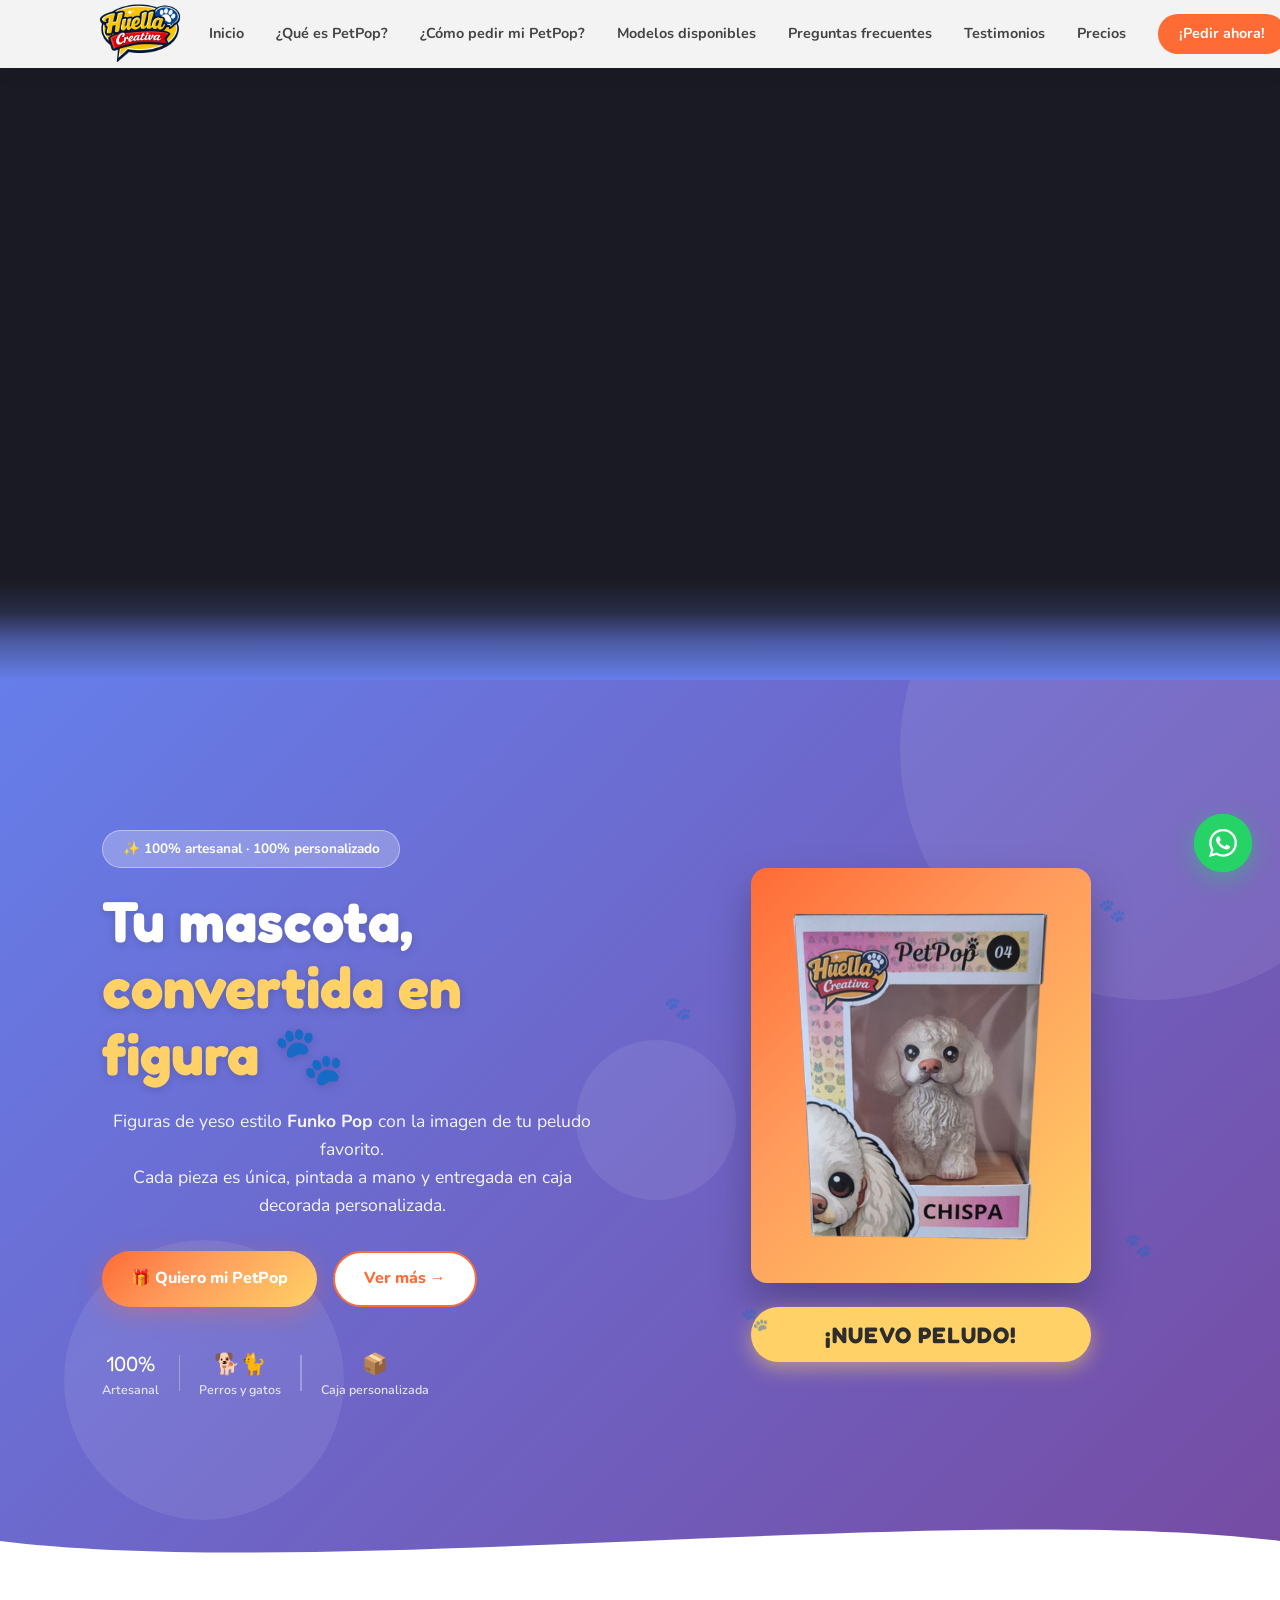
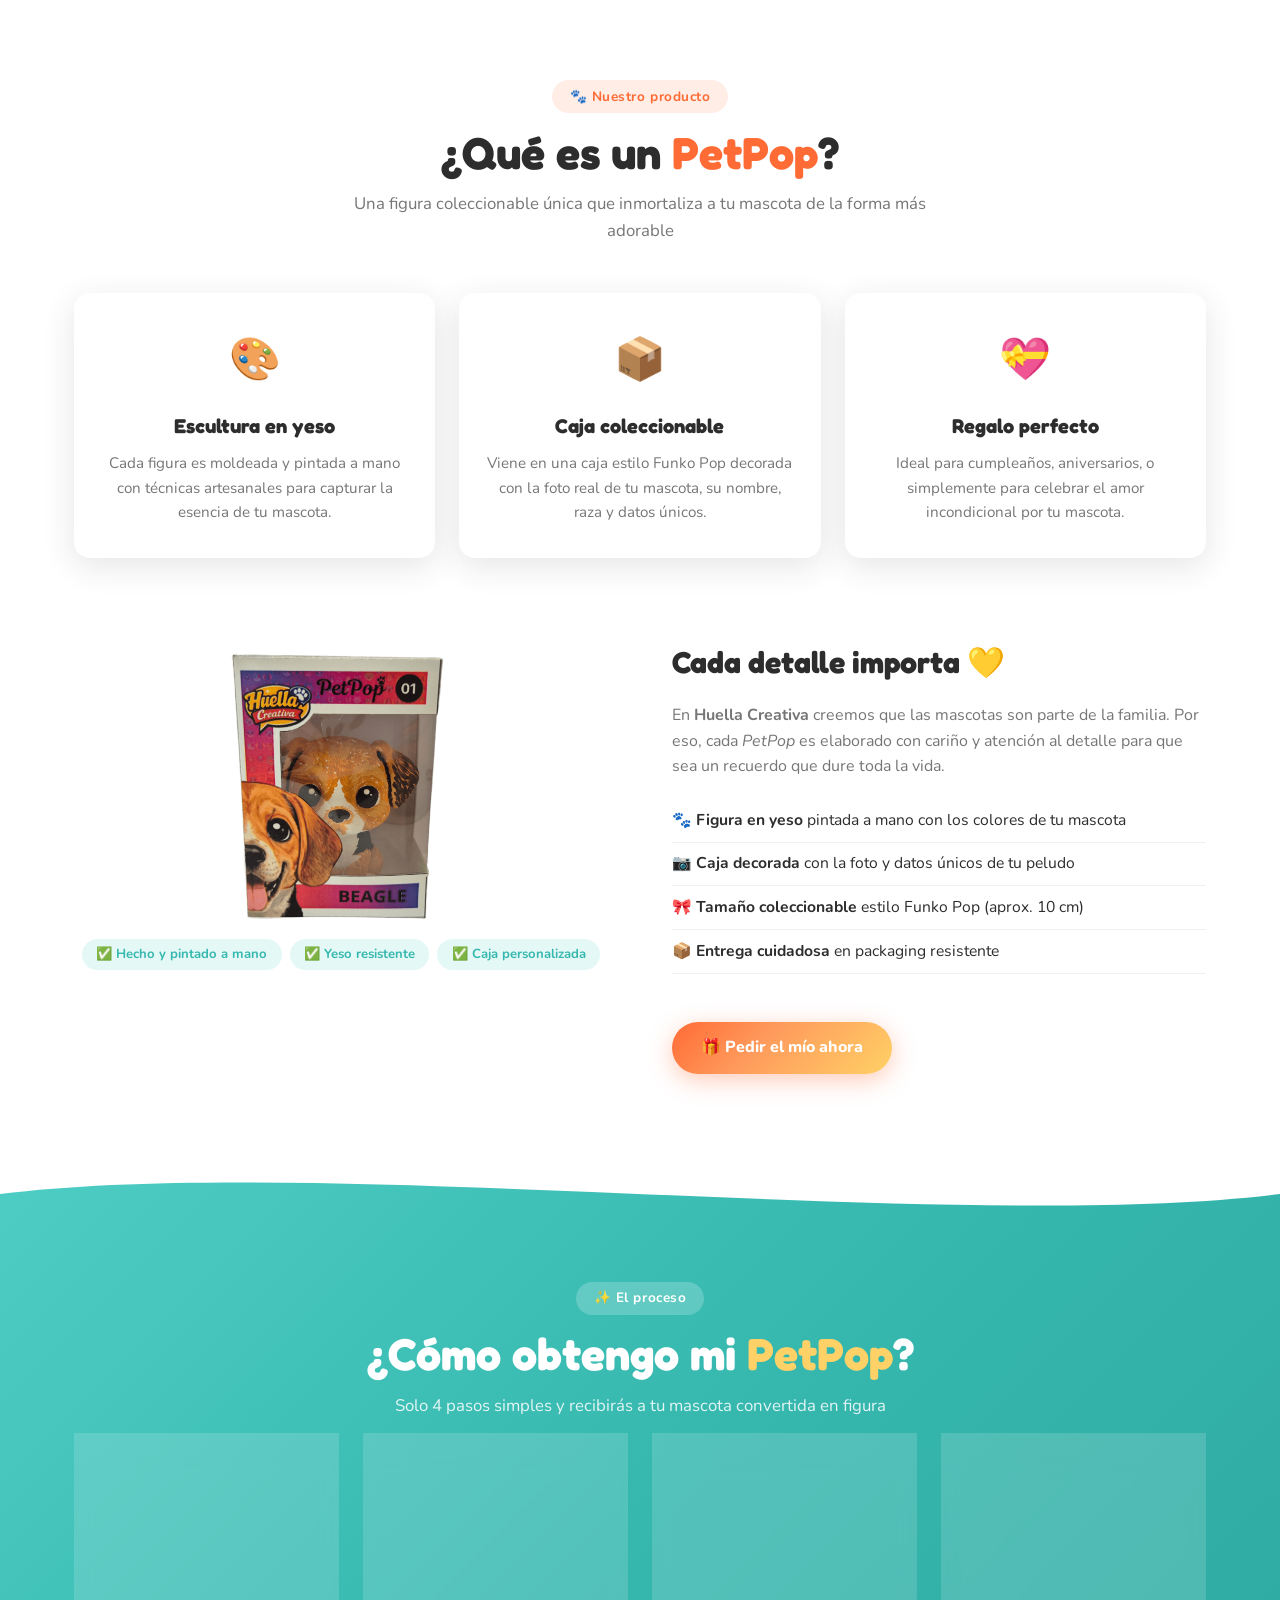
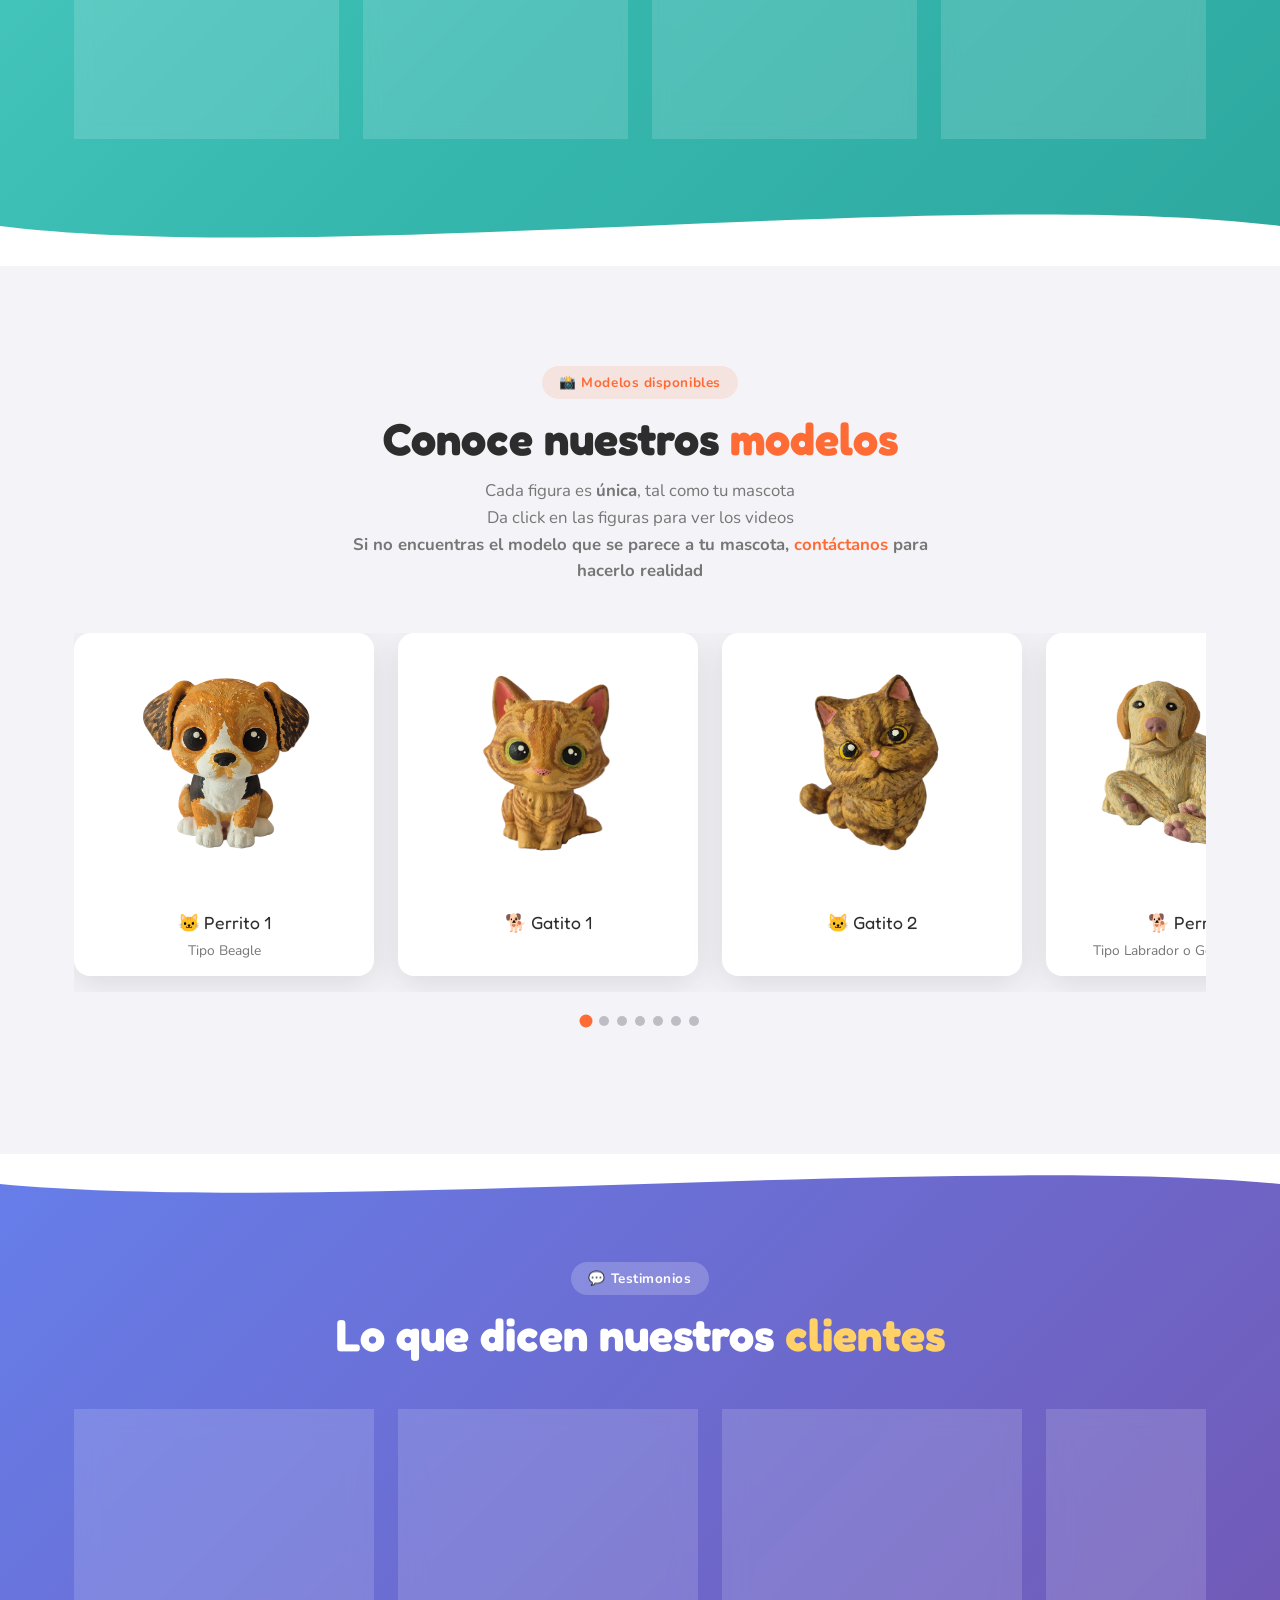
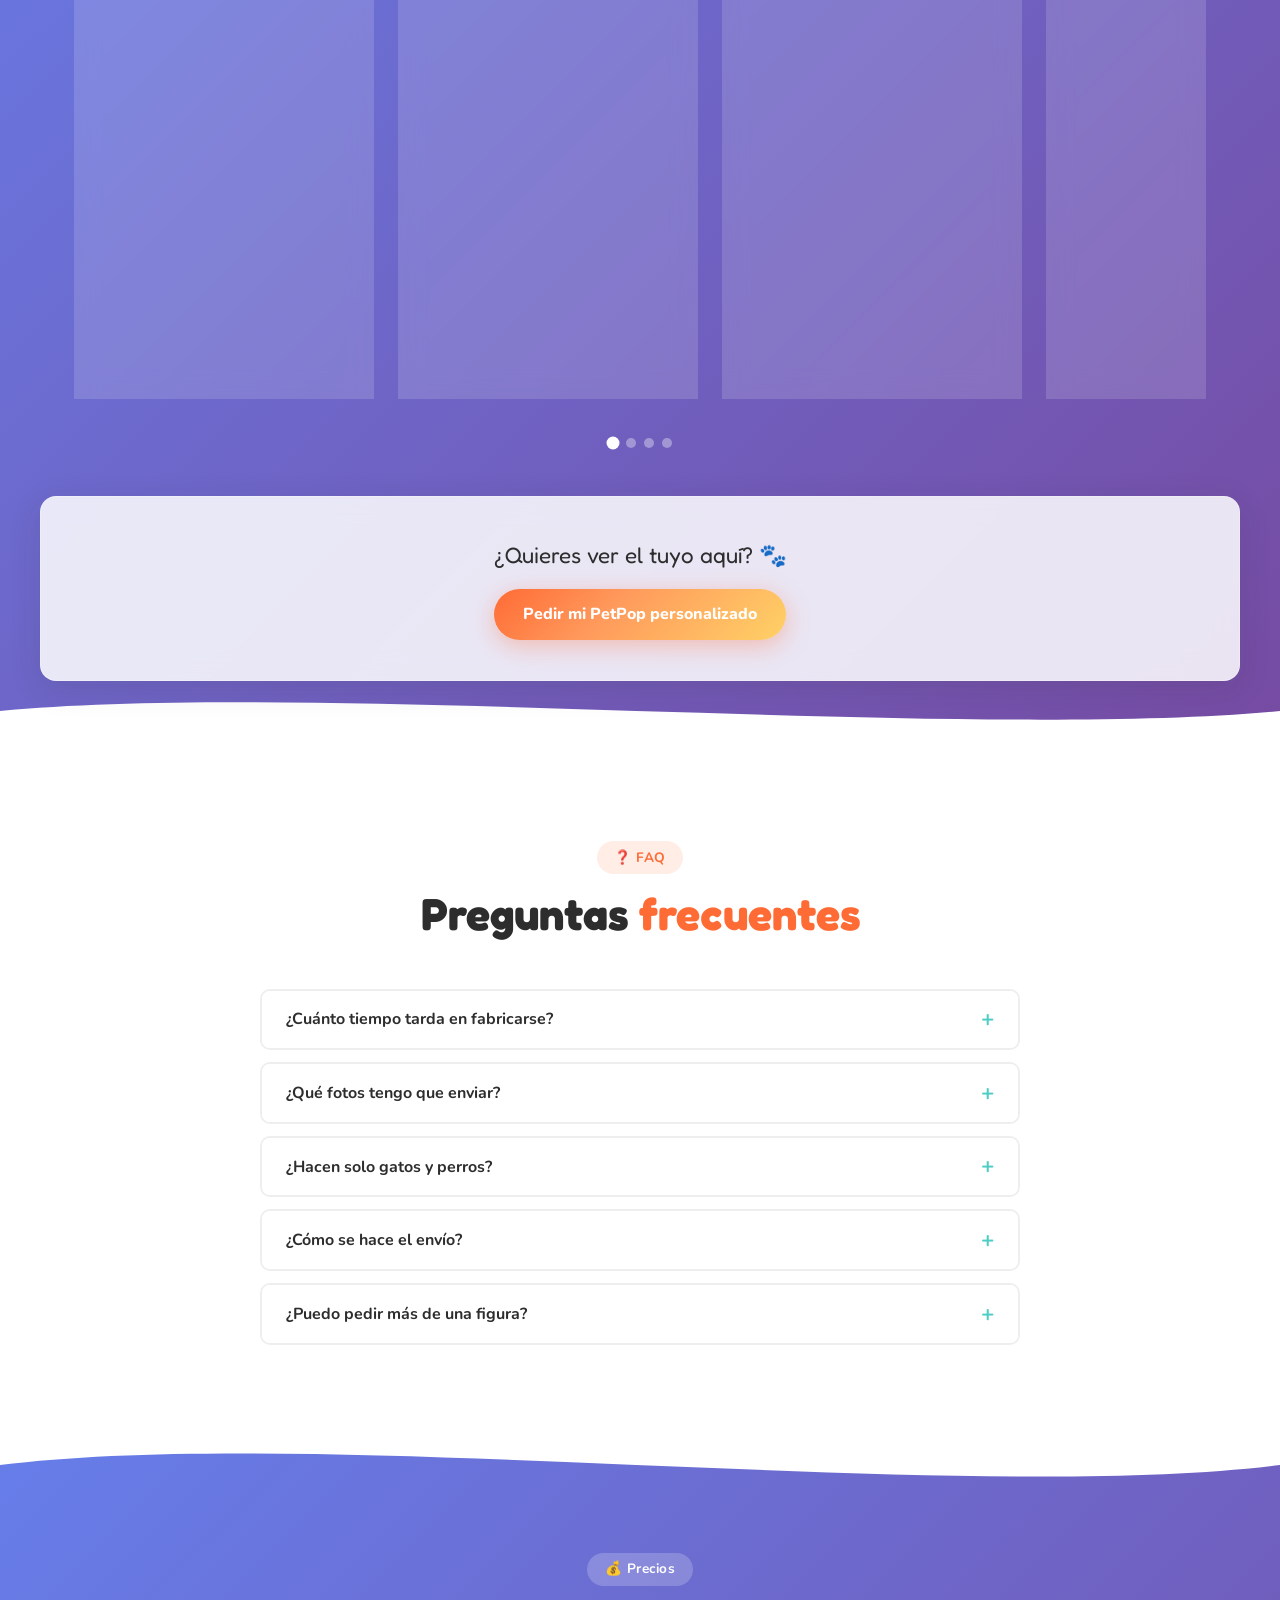
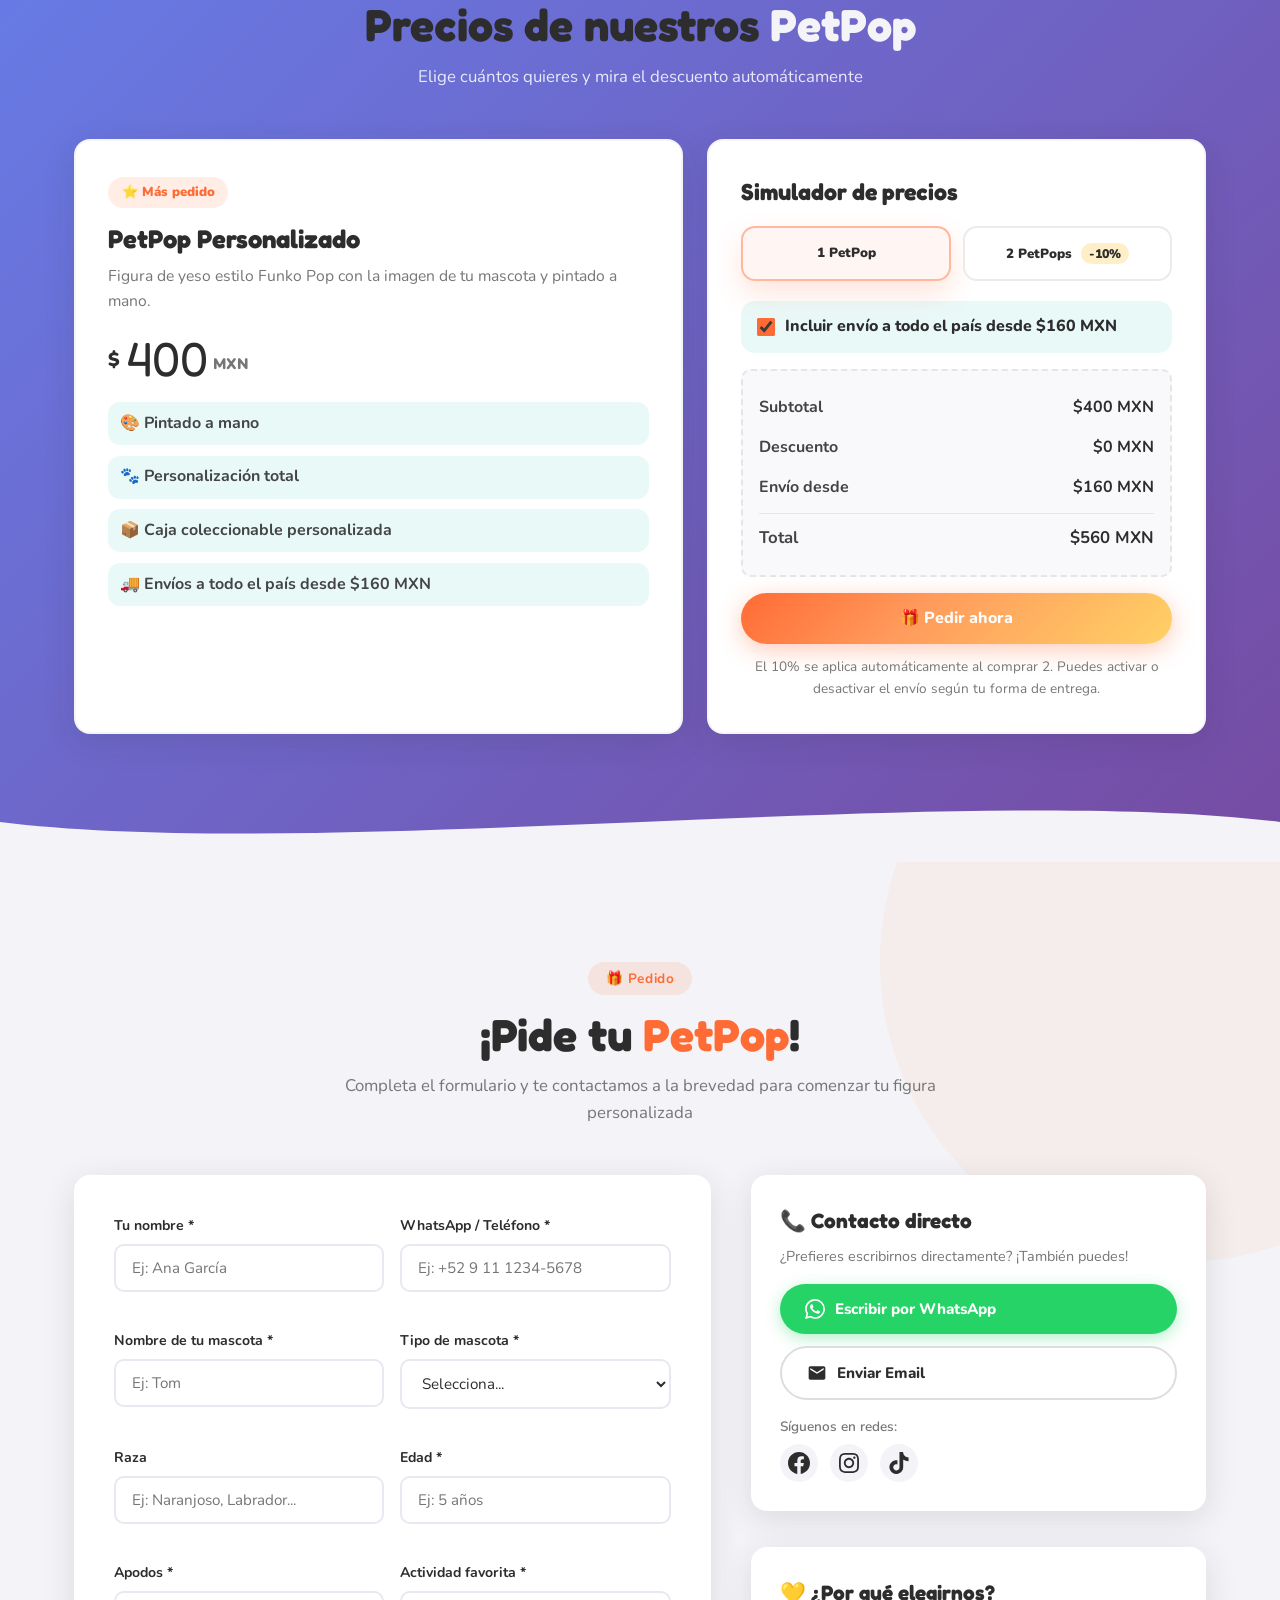
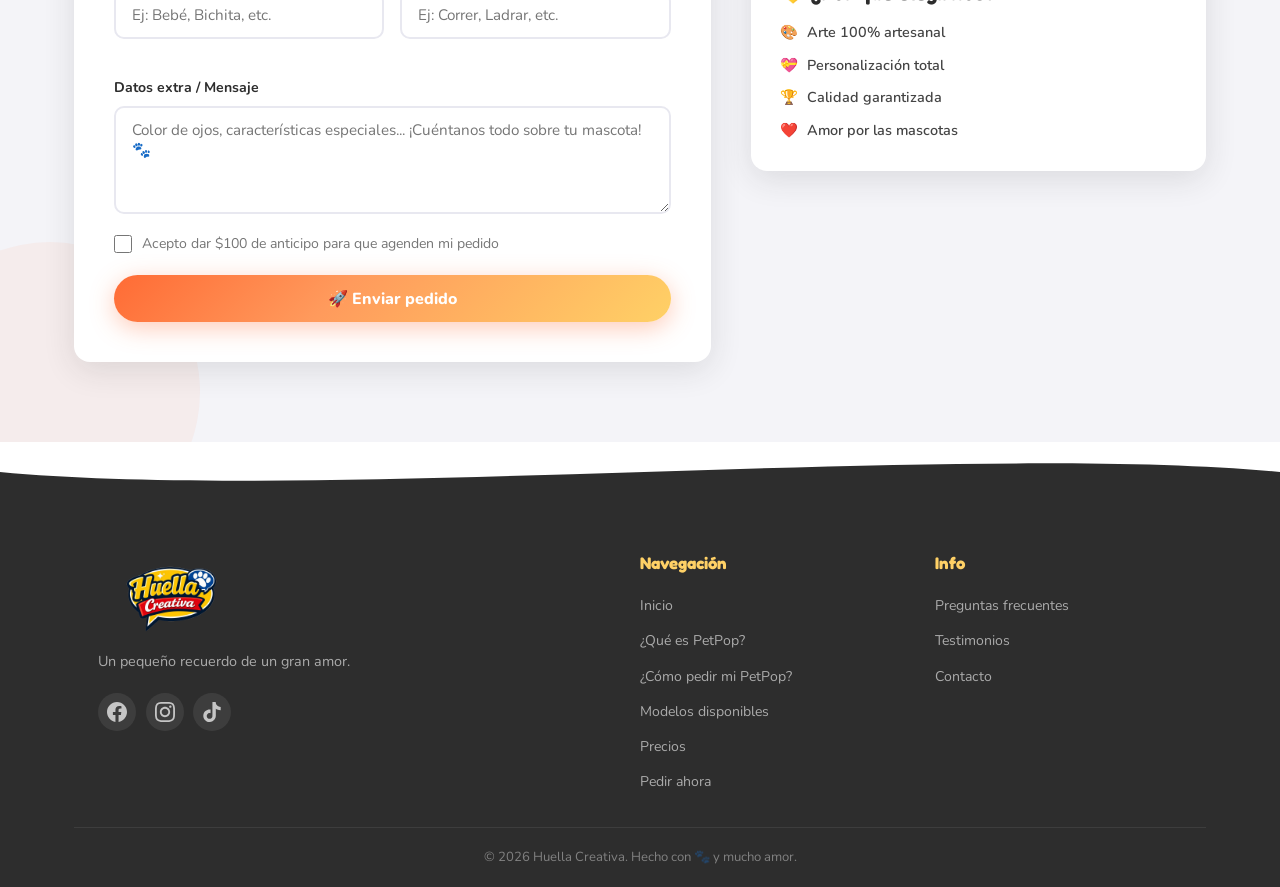
==== index.html @ 419518d9 "Update hero image, add model descriptions in models.json, enhance testimonial display with images an" ====
<!DOCTYPE html>
<html lang="es">
<head>
  <meta charset="UTF-8" />
  <meta name="viewport" content="width=device-width, initial-scale=1.0" />
  <title>Huella Creativa – PetPop | Figuras Personalizadas</title>
  <meta name="description" content="Figuras de yeso estilo Funko Pop personalizadas con la imagen de tu mascota. Huella Creativa – PetPop." />
  <link rel="stylesheet" href="styles.css" />
  <link rel="icon" href="data:image/svg+xml,<svg xmlns=%22http://www.w3.org/2000/svg%22 viewBox=%220 0 100 100%22><text y=%22.9em%22 font-size=%2290%22>🐾</text></svg>">
  <link rel="preconnect" href="https://fonts.googleapis.com" />
  <link rel="preconnect" href="https://fonts.gstatic.com" crossorigin />
  <link href="https://fonts.googleapis.com/css2?family=Nunito:wght@400;600;700;800;900&family=Fredoka+One&display=swap" rel="stylesheet" />
  <link rel="icon" href="data:image/svg+xml,<svg xmlns=%22http://www.w3.org/2000/svg%22 viewBox=%220 0 100 100%22><text y=%22.9em%22 font-size=%2290%22>🐾</text></svg>">
</head>
<body>

  <!-- ========== NAVBAR ========== -->
  <nav class="navbar" id="navbar">
    <div class="nav-container">
      <div class="nav-logo">
        <img src="images/logo.png" alt="Huella Creativa Logo" class="logo-img" />
        <span class="logo-text">Huella <span class="logo-accent">Creativa</span></span>
        <!-- <span class="paw-icon">🐾</span>
        <span class="logo-text">Huella <span class="logo-accent">Creativa</span></span> -->
      </div>
      <ul class="nav-links" id="navLinks">
        <li><a href="#inicio" class="nav-link">Inicio</a></li>
        <li><a href="#producto" class="nav-link">¿Qué es PetPop?</a></li>
        <li><a href="#como-funciona" class="nav-link">¿Cómo pedir mi PetPop?</a></li>
        <li><a href="#galeria" class="nav-link">Modelos disponibles</a></li>
        <li><a href="#faq" class="nav-link">Preguntas frecuentes</a></li>
        <li><a href="#testimonios" class="nav-link">Testimonios</a></li>
        <li><a href="#precios" class="nav-link">Precios</a></li>
        <li><a href="#pedido" class="nav-link btn-nav">¡Pedir ahora!</a></li>
      </ul>
      <button class="hamburger" id="hamburger" aria-label="Menú">
        <span></span><span></span><span></span>
      </button>
    </div>
  </nav>

  <!-- ========== VIDEO INTRO (debajo del navbar) ========== -->
  <section class="intro-video-section" id="introVideoSection" aria-label="Video de presentación">
    <div class="intro-video-inner">
      <video
        id="introVideo"
        class="intro-video"
        autoplay
        muted
        loop
        playsinline
        preload="metadata"
      >
        <!-- Cambia la ruta por tu clip (p. ej. videos/gatito1.mp4) -->
        <source src="videos/intro2.mp4" type="video/mp4" />
      </video>
    </div>
  </section>

  <!-- ========== HERO ========== -->
  <section class="hero" id="inicio">
    <div class="hero-bg-shapes">
      <div class="shape shape-1"></div>
      <div class="shape shape-2"></div>
      <div class="shape shape-3"></div>
    </div>
    <div class="hero-content">
      <div class="hero-badge animate-fade-up">✨ 100% artesanal · 100% personalizado</div>
      <h1 class="hero-title animate-fade-up delay-1">
        Tu mascota,<br />
        <span class="hero-highlight">convertida en figura</span> 🐾
      </h1>
      <p class="hero-subtitle animate-fade-up delay-2">
        Figuras de yeso estilo <strong>Funko Pop</strong> con la imagen de tu peludo favorito.<br />
        Cada pieza es única, pintada a mano y entregada en caja decorada personalizada.
      </p>
      <div class="hero-ctas animate-fade-up delay-3">
        <a href="#pedido" class="btn btn-primary">
          <span>🎁 Quiero mi PetPop</span>
        </a>
        <a href="#producto" class="btn btn-secondary">Ver más →</a>
      </div>
      <div class="hero-stats animate-fade-up delay-4">
        <div class="stat"><span class="stat-num">100%</span><span class="stat-label">Artesanal</span></div>
        <div class="stat-divider"></div>
        <div class="stat"><span class="stat-num">🐕🐈</span><span class="stat-label">Perros y gatos</span></div>
        <div class="stat-divider"></div>
        <div class="stat"><span class="stat-num">📦</span><span class="stat-label">Caja personalizada</span></div>
      </div>
    </div>

      <!-- 🖼️ HERO VISUAL - CAMBIAR AQUÍ TUS IMÁGENES -->
    <div class="hero-visual animate-float">
     <div class="hero-product-image">
      <img src="images/perrito4-caja.png" alt="PetPop personalizado - Figuras de yeso estilo Funko Pop" />
      <div class="hero-product-badge">¡Nuevo Peludo!</div>
    </div>
      
    <div class="floating-paws">
        <span class="fp fp1">🐾</span>
        <span class="fp fp2">🐾</span>
        <span class="fp fp3">🐾</span>
        <span class="fp fp4">🐾</span>
      </div>
    </div>
   
    <div class="hero-wave">
      <svg viewBox="0 0 1440 80" xmlns="http://www.w3.org/2000/svg" preserveAspectRatio="none">
        <path d="M0,40 C360,80 1080,0 1440,40 L1440,80 L0,80 Z" fill="#fff"/>
      </svg>
    </div>
  </section>

  <!-- ========== QUÉ ES PETPOP ========== -->
  <section class="product-section" id="producto">
    <div class="container">
      <div class="section-header">
        <span class="section-tag">🐾 Nuestro producto</span>
        <h2 class="section-title">¿Qué es un <span class="accent">PetPop</span>?</h2>
        <p class="section-subtitle">Una figura coleccionable única que inmortaliza a tu mascota de la forma más adorable</p>
      </div>
      <div class="product-grid">
        <div class="product-card card-reveal">
          <div class="product-icon">🎨</div>
          <h3>Escultura en yeso</h3>
          <p>Cada figura es moldeada y pintada a mano con técnicas artesanales para capturar la esencia de tu mascota.</p>
        </div>
        <div class="product-card card-reveal delay-1">
          <div class="product-icon">📦</div>
          <h3>Caja coleccionable</h3>
          <p>Viene en una caja estilo Funko Pop decorada con la foto real de tu mascota, su nombre, raza y datos únicos.</p>
        </div>
        <!-- <div class="product-card card-reveal delay-2">
          <div class="product-icon">🪙</div>
          <h3>Alcancía funcional</h3>
          <p>¡No solo es adorable, también ahorra! Cada figura incluye ranura para monedas. Decoración y función en uno.</p>
        </div> -->
        <div class="product-card card-reveal delay-3">
          <div class="product-icon">💝</div>
          <h3>Regalo perfecto</h3>
          <p>Ideal para cumpleaños, aniversarios, o simplemente para celebrar el amor incondicional por tu mascota.</p>
        </div>
      </div>

      <div class="product-detail">
        <div class="product-detail-img card-reveal">
          <img src="images/perrito_caja - copia.png" alt="Detalle del PetPop - Calidad artesanal y caja personalizada" />
          
          <div class="detail-tags">
            <span class="dtag">✅ Hecho y pintado a mano</span>
            <span class="dtag">✅ Yeso resistente</span>
            <span class="dtag">✅ Caja personalizada</span>
          </div>
        </div>


        <div class="product-detail-text card-reveal delay-2">
          <h3>Cada detalle importa 💛</h3>
          <p>En <strong>Huella Creativa</strong> creemos que las mascotas son parte de la familia. Por eso, cada <em>PetPop</em> es elaborado con cariño y atención al detalle para que sea un recuerdo que dure toda la vida.</p>
          <ul class="detail-list">
            <li>🐾 <strong>Figura en yeso</strong> pintada a mano con los colores de tu mascota</li>
            <li>📷 <strong>Caja decorada</strong> con la foto y datos únicos de tu peludo</li>
            <!-- <li>🪙 <strong>Alcancía funcional</strong> con ranura incorporada</li> -->
            <li>🎀 <strong>Tamaño coleccionable</strong> estilo Funko Pop (aprox. 10 cm)</li>
            <li>📦 <strong>Entrega cuidadosa</strong> en packaging resistente</li>
          </ul>
          <a href="#pedido" class="btn btn-primary mt-1">🎁 Pedir el mío ahora</a>
        </div>
      </div>
    </div>
  </section>

  <!-- ========== CÓMO FUNCIONA ========== -->
  <section class="how-section" id="como-funciona">
    <div class="how-bg">
      <svg viewBox="0 0 1440 80" xmlns="http://www.w3.org/2000/svg" preserveAspectRatio="none">
        <path d="M0,40 C360,0 1080,80 1440,40 L1440,0 L0,0 Z" fill="#fff"/>
      </svg>
    </div>
    <div class="container">
      <div class="section-header light">
        <span class="section-tag light">✨ El proceso</span>
        <h2 class="section-title light">¿Cómo obtengo mi <span class="accent-light">PetPop</span>?</h2>
        <p class="section-subtitle light">Solo 4 pasos simples y recibirás a tu mascota convertida en figura</p>
      </div>
      <div class="steps">
        <div class="step card-reveal">
          <div class="step-number">1</div>
          <div class="step-icon">📱</div>
          <h3>Contáctanos</h3>
          <p>Escríbenos por WhatsApp o redes sociales. Te asesoramos y respondemos todas tus dudas.</p>
          <div class="step-arrow">→</div>
        </div>
        <div class="step card-reveal delay-1">
          <div class="step-number">2</div>
          <div class="step-icon">📸</div>
          <h3>Envía las fotos</h3>
          <p>Compartirnos fotos de tu mascota y sus datos: nombre, raza, apodo, actividad favorita y más.</p>
          <div class="step-arrow">→</div>
        </div>
        <div class="step card-reveal delay-2">
          <div class="step-number">3</div>
          <div class="step-icon">🎨</div>
          <h3>Creamos tu PetPop</h3>
          <p>Nuestras artesanas elaboran la figura y personalizan la caja con todos los datos de tu mascota.</p>
          <div class="step-arrow">→</div>
        </div>
        <div class="step card-reveal delay-3">
          <div class="step-number">4</div>
          <div class="step-icon">🚀</div>
          <h3>¡Lo recibes!</h3>
          <p>Te enviamos tu PetPop con envío cuidadoso. ¡Listo para coleccionar o regalar!</p>
        </div>
      </div>
    </div>
    <div class="how-bg-bottom">
      <svg viewBox="0 0 1440 80" xmlns="http://www.w3.org/2000/svg" preserveAspectRatio="none">
        <path d="M0,40 C360,80 1080,0 1440,40 L1440,80 L0,80 Z" fill="#fff"/>
      </svg>
    </div>
  </section>

  <!-- ========== GALERÍA ========== -->
  <section class="gallery-section" id="galeria">
    <div class="container">
      <div class="section-header">
        <span class="section-tag">📸 Modelos disponibles</span>
        <h2 class="section-title">Conoce nuestros <span class="accent">modelos</span></h2>
        <p class="section-subtitle">Cada figura es <strong>única</strong>, tal como tu mascota</p>
        <p class="section-subtitle">Da click en las figuras para ver los videos</p>
        <p class="section-subtitle"><strong>Si no encuentras el modelo que se parece a tu mascota, <a href="#pedido" class="accent">contáctanos</a> para hacerlo realidad</strong></p>
      </div>

       <!-- 🖼️ GALERÍA DE IMÁGENES - CAMBIAR MODELOS EN models.json -->
      <div class="gallery-grid" id="galleryGrid" aria-live="polite"></div>
      <div class="gallery-dots" id="galleryDots" aria-label="Navegación de modelos"></div>
    </div>
  </section>

  <!-- ========== TESTIMONIOS ========== -->
  <section class="testimonials-section" id="testimonios">
    <div class="test-bg-top">
      <svg viewBox="0 0 1440 60" xmlns="http://www.w3.org/2000/svg" preserveAspectRatio="none">
        <path d="M0,30 C360,60 1080,0 1440,30 L1440,0 L0,0 Z" fill="#fff"/>
      </svg>
    </div>
    <div class="container">
      <div class="section-header light">
        <span class="section-tag light">💬 Testimonios</span>
        <h2 class="section-title light">Lo que dicen nuestros <span class="accent-light">clientes</span></h2>
      </div>
      <div class="testimonials-track" id="testimonialsTrack" aria-live="polite"></div>
      <div class="testimonials-dots" id="testimonialsDots" aria-label="Navegación de testimonios"></div>
    </div>
    <div class="testimonials-cta card-reveal">
      <p>¿Quieres ver el tuyo aquí? 🐾</p>
      <a href="#pedido" class="btn btn-primary">Pedir mi PetPop personalizado</a>
    </div>
    <div class="test-bg-bottom">
      <svg viewBox="0 0 1440 60" xmlns="http://www.w3.org/2000/svg" preserveAspectRatio="none">
        <path d="M0,30 C360,0 1080,60 1440,30 L1440,60 L0,60 Z" fill="#fff"/>
      </svg>
    </div>
  </section>

  <!-- ========== FAQ ========== -->
  <section class="faq-section" id="faq">
    <div class="container">
      <div class="section-header">
        <span class="section-tag">❓ FAQ</span>
        <h2 class="section-title">Preguntas <span class="accent">frecuentes</span></h2>
      </div>
      <div class="faq-list">
        <div class="faq-item card-reveal">
          <button class="faq-question">
            ¿Cuánto tiempo tarda en fabricarse?
            <span class="faq-icon">+</span>
          </button>
          <div class="faq-answer">
            <p>El tiempo de fabricación es de <strong>7 a 14 días hábiles</strong> desde que recibimos las fotos y datos de tu mascota si tenemos el modelo disponible. Si necesitas algo más rápido, consultanos por urgencia.</p>
            <p>Si no tenemos el modelo disponible, el tiempo de fabricación es de <strong>20 a 25 días hábiles</strong>. Siempre te avisaremos si hay algún retraso.</p>
          </div>
        </div>
        <div class="faq-item card-reveal delay-1">
          <button class="faq-question">
            ¿Qué fotos tengo que enviar?
            <span class="faq-icon">+</span>
          </button>
          <div class="faq-answer">
            <p>Necesitamos al menos <strong>3 fotos de buena calidad</strong>: de frente, de perfil y una de cuerpo completo. Cuantas más fotos mejor para capturar todos los detalles únicos de tu mascota.</p>
          </div>
        </div>
        <div class="faq-item card-reveal delay-2">
          <button class="faq-question">
            ¿Hacen solo gatos y perros?
            <span class="faq-icon">+</span>
          </button>
          <div class="faq-answer">
            <p>Actualmente nos especializamos en <strong>gatos y perros</strong>, pero si tienes otra mascota (conejo, hamster, etc.) ¡Consúltanos! Evaluamos cada caso con mucho cariño. 🐾</p>
          </div>
        </div>
        <div class="faq-item card-reveal delay-3">
          <button class="faq-question">
            ¿Cómo se hace el envío?
            <span class="faq-icon">+</span>
          </button>
          <div class="faq-answer">
            <p>Ofrecemos <strong>retiro en persona</strong> sin cargo adicional. También podemos enviarte por medio de mandaditos con costo extra, dependiendo de la distancia en Campeche y Seybaplaya.</p>
            <p>Contamos con envíos a todo el país desde <strong>$160MXN</strong>. El packaging está diseñado para proteger la figura durante el traslado.</p>
          </div>
        </div>
        <div class="faq-item card-reveal">
          <button class="faq-question">
            ¿Puedo pedir más de una figura?
            <span class="faq-icon">+</span>
          </button>
          <div class="faq-answer">
            <p>¡Por supuesto! De hecho tenemos <strong>descuentos por volumen</strong> si pides 2 o más figuras. Ideal para regalar a toda la familia. Pregunta por los precios de combos.</p>
          </div>
        </div>
      </div>
    </div>
  </section>
<!-- ========== PRECIOS ========== -->
<section class="prices-section" id="precios">
    <div class="how-bg">
      <svg viewBox="0 0 1440 80" xmlns="http://www.w3.org/2000/svg" preserveAspectRatio="none">
        <path d="M0,40 C360,0 1080,80 1440,40 L1440,0 L0,0 Z" fill="#fff"/>
      </svg>
    </div>
  <!-- <div class="order-bg-shapes">
    <div class="o-shape o-s1"></div>
    <div class="o-shape o-s2"></div>
  </div> -->
  <div class="container">
    <div class="section-header">
      <span class="section-tag light">💰 Precios</span>
      <h2 class="section-title">Precios de nuestros <span class="accent-light-2">PetPop</span></h2>
      <p class="section-subtitle light">Elige cuántos quieres y mira el descuento automáticamente</p>
    </div>

    <div class="prices-grid">
      <div class="price-card card-reveal">
        <div class="price-card-top">
          <div class="price-badge">⭐ Más pedido</div>
          <h3 class="price-title">PetPop Personalizado</h3>
          <p class="price-desc">Figura de yeso estilo Funko Pop con la imagen de tu mascota y pintado a mano.</p>
        </div>

        <div class="price-amount">
          <span class="price-currency">$</span>
          <span class="price-value">400</span>
          <span class="price-unit">MXN</span>
        </div>

        <ul class="price-features">
          <li>🎨 Pintado a mano</li>
          <li>🐾 Personalización total</li>
          <li>📦 Caja coleccionable personalizada</li>
          <li>🚚 Envíos a todo el país desde <strong>$160 MXN</strong></li>
        </ul>
      </div>

      <div class="price-calc card-reveal delay-1">
        <h3 class="calc-title">Simulador de precios</h3>

        <div class="calc-qty" role="group" aria-label="Cantidad de PetPop">
          <button type="button" class="calc-qty-btn is-active" data-qty="1">1 PetPop</button>
          <button type="button" class="calc-qty-btn" data-qty="2">2 PetPops <span class="calc-discount-pill">-10%</span></button>
        </div>

        <label class="calc-shipping-toggle">
          <input type="checkbox" id="includeShipping" checked />
          <span>Incluir envío a todo el país desde $160 MXN</span>
        </label>

        <div class="calc-summary" aria-live="polite">
          <div class="calc-row">
            <span>Subtotal</span>
            <strong id="priceSubtotal">$400 MXN</strong>
          </div>
          <div class="calc-row">
            <span>Descuento</span>
            <strong id="priceDiscount">$0 MXN</strong>
          </div>
          <div class="calc-row">
            <span>Envío desde</span>
            <strong id="priceShipping">$160 MXN</strong>
          </div>
          <div class="calc-divider"></div>
          <div class="calc-row total">
            <span>Total</span>
            <strong id="priceTotal">$560 MXN</strong>
          </div>
        </div>

        <a href="#pedido" class="btn btn-primary btn-full">🎁 Pedir ahora</a>
        <p class="calc-note">El 10% se aplica automáticamente al comprar 2. Puedes activar o desactivar el envío según tu forma de entrega.</p>
      </div>
    </div>
  </div>
  <div class="how-bg-bottom">
    <svg viewBox="0 0 1440 80" xmlns="http://www.w3.org/2000/svg" preserveAspectRatio="none">
      <path d="M0,40 C360,80 1080,0 1440,40 L1440,80 L0,80 Z" fill="#F4F4F8"/>
    </svg>
  </div>
</section>
  <!-- ========== FORMULARIO DE PEDIDO ========== -->
  <section class="order-section" id="pedido">
    <div class="order-bg-shapes">
      <div class="o-shape o-s1"></div>
      <div class="o-shape o-s2"></div>
    </div>
    <div class="container">
      <div class="section-header">
        <span class="section-tag">🎁 Pedido</span>
        <h2 class="section-title">¡Pide tu <span class="accent">PetPop</span>!</h2>
        <p class="section-subtitle">Completa el formulario y te contactamos a la brevedad para comenzar tu figura personalizada</p>
      </div>
      <div class="order-grid">
        <div class="order-form-wrap card-reveal">
          <form class="order-form" id="orderForm" novalidate>
            <div class="form-row">
              <div class="form-group">
                <label for="ownerName">Tu nombre *</label>
                <input type="text" id="ownerName" name="ownerName" placeholder="Ej: Ana García" required />
                <span class="form-error" id="err-ownerName"></span>
              </div>
              <div class="form-group">
                <label for="phone">WhatsApp / Teléfono *</label>
                <input type="tel" id="phone" name="phone" placeholder="Ej: +52 9 11 1234-5678" required />
                <span class="form-error" id="err-phone"></span>
              </div>
            </div>
            <div class="form-row">
              <div class="form-group">
                <label for="petName">Nombre de tu mascota *</label>
                <input type="text" id="petName" name="petName" placeholder="Ej: Tom" required />
                <span class="form-error" id="err-petName"></span>
              </div>
              <div class="form-group">
                <label for="petType">Tipo de mascota *</label>
                <select id="petType" name="petType" required>
                  <option value="">Selecciona...</option>
                  <option value="gato">🐱 Gato</option>
                  <option value="perro">🐕 Perro</option>
                  <option value="otro">🐾 Otro (consultar)</option>
                </select>
                <span class="form-error" id="err-petType"></span>
              </div>
            </div>
            <div class="form-row">
              <div class="form-group">
                <label for="petBreed">Raza</label>
                <input type="text" id="petBreed" name="petBreed" placeholder="Ej: Naranjoso, Labrador..." />
              </div>
              <div class="form-group">
                <label for="petAge">Edad *</label>
                <input type="text" id="petAge" name="petAge" placeholder="Ej: 5 años" required/>
                <span class="form-error" id="err-petAge"></span>
              </div>
            </div>
            <div class="form-row">
              <div class="form-group">
                <label for="petNicknames">Apodos *</label>
                <input type="text" id="petNicknames" name="petNicknames" placeholder="Ej: Bebé, Bichita, etc." required/>
                <span class="form-error" id="err-petNicknames"></span>
              </div>
              <div class="form-group">
                <label for="petActivity">Actividad favorita *</label>
                <input type="text" id="petActivity" name="petActivity" placeholder="Ej: Correr, Ladrar, etc." required/>
                <span class="form-error" id="err-petActivity"></span>
              </div>
            </div>
            <div class="form-group">
              <label for="message">Datos extra / Mensaje</label>
              <textarea id="message" name="message" rows="4" placeholder="Color de ojos, características especiales... ¡Cuéntanos todo sobre tu mascota! 🐾"></textarea>
            </div>
            <div class="form-check">
              <input type="checkbox" id="accept" name="accept" required />
              <label for="accept">Acepto dar $100 de anticipo para que agenden mi pedido</label>
            </div>
            <button type="submit" class="btn btn-primary btn-full" id="submitBtn">
              <span id="btnText">🚀 Enviar pedido</span>
              <div class="btn-loader" id="btnLoader"></div>
            </button>
          </form>
          <div class="form-success" id="formSuccess">
            <div class="success-icon">🎉</div>
            <h3>¡Pedido recibido!</h3>
            <p>Nos contactaremos con vos a la brevedad para comenzar a crear el PetPop de tu mascota. ¡Gracias por elegirnos! 🐾</p>
            <a href="#inicio" class="btn btn-secondary mt-1">Volver al inicio</a>
          </div>
        </div>
        <div class="order-info card-reveal delay-2">
          <div class="order-info-card">
            <h3>📞 Contacto directo</h3>
            <p>¿Prefieres escribirnos directamente? ¡También puedes!</p>
            <a href="https://wa.me/5219811683822?text=Hola!%20Quiero%20saber%20m%C3%A1s%20sobre%20los%20PetPop%20de%20Huella%20Creativa%20" class="btn btn-whatsapp" target="_blank" rel="noopener">
              <svg xmlns="http://www.w3.org/2000/svg" viewBox="0 0 24 24" fill="currentColor" width="20" height="20"><path d="M17.472 14.382c-.297-.149-1.758-.867-2.03-.967-.273-.099-.471-.148-.67.15-.197.297-.767.966-.94 1.164-.173.199-.347.223-.644.075-.297-.15-1.255-.463-2.39-1.475-.883-.788-1.48-1.761-1.653-2.059-.173-.297-.018-.458.13-.606.134-.133.298-.347.446-.52.149-.174.198-.298.298-.497.099-.198.05-.371-.025-.52-.075-.149-.669-1.612-.916-2.207-.242-.579-.487-.5-.669-.51-.173-.008-.371-.01-.57-.01-.198 0-.52.074-.792.372-.272.297-1.04 1.016-1.04 2.479 0 1.462 1.065 2.875 1.213 3.074.149.198 2.096 3.2 5.077 4.487.709.306 1.262.489 1.694.625.712.227 1.36.195 1.871.118.571-.085 1.758-.719 2.006-1.413.248-.694.248-1.289.173-1.413-.074-.124-.272-.198-.57-.347m-5.421 7.403h-.004a9.87 9.87 0 01-5.031-1.378l-.361-.214-3.741.982.998-3.648-.235-.374a9.86 9.86 0 01-1.51-5.26c.001-5.45 4.436-9.884 9.888-9.884 2.64 0 5.122 1.03 6.988 2.898a9.825 9.825 0 012.893 6.994c-.003 5.45-4.437 9.884-9.885 9.884m8.413-18.297A11.815 11.815 0 0012.05 0C5.495 0 .16 5.335.157 11.892c0 2.096.547 4.142 1.588 5.945L.057 24l6.305-1.654a11.882 11.882 0 005.683 1.448h.005c6.554 0 11.89-5.335 11.893-11.893a11.821 11.821 0 00-3.48-8.413z"/></svg>
              Escribir por WhatsApp
            </a>
            <a href="mailto:huella.creativa.camp@gmail.com" class="btn btn-email">
              <svg xmlns="http://www.w3.org/2000/svg" viewBox="0 0 24 24" fill="currentColor" width="20" height="20"><path d="M20 4H4c-1.1 0-1.99.9-1.99 2L2 18c0 1.1.9 2 2 2h16c1.1 0 2-.9 2-2V6c0-1.1-.9-2-2-2zm0 4l-8 5-8-5V6l8 5 8-5v2z"/></svg>
              Enviar Email
            </a>
            <div class="order-social">
              <p>Síguenos en redes:</p>
              <div class="social-links">
                <a href="https://www.facebook.com/share/171cm4gf5U/" target="_blank" class="social-link" aria-label="Facebook">
                  <svg xmlns="http://www.w3.org/2000/svg" viewBox="0 0 24 24" fill="currentColor" width="22" height="22"><path d="M24 12.073c0-6.627-5.373-12-12-12s-12 5.373-12 12c0 5.99 4.388 10.954 10.125 11.854v-8.385H7.078v-3.47h3.047V9.43c0-3.007 1.792-4.669 4.533-4.669 1.312 0 2.686.235 2.686.235v2.953H15.83c-1.491 0-1.956.925-1.956 1.874v2.25h3.328l-.532 3.47h-2.796v8.385C19.612 23.027 24 18.062 24 12.073z"/></svg>
                </a>
                <a href="https://www.instagram.com/huella.creativa.camp?igsh=MWozOWx2NWgwNmc0aA==" target="_blank" class="social-link" aria-label="Instagram">
                  <svg xmlns="http://www.w3.org/2000/svg" viewBox="0 0 24 24" fill="currentColor" width="20" height="20"><path d="M12 2.163c3.204 0 3.584.012 4.85.07 3.252.148 4.771 1.691 4.919 4.919.058 1.265.069 1.645.069 4.849 0 3.205-.012 3.584-.069 4.849-.149 3.225-1.664 4.771-4.919 4.919-1.266.058-1.644.07-4.85.07-3.204 0-3.584-.012-4.849-.07-3.26-.149-4.771-1.699-4.919-4.92-.058-1.265-.07-1.644-.07-4.849 0-3.204.013-3.583.07-4.849.149-3.227 1.664-4.771 4.919-4.919 1.266-.057 1.645-.069 4.849-.069zm0-2.163c-3.259 0-3.667.014-4.947.072-4.358.2-6.78 2.618-6.98 6.98-.059 1.281-.073 1.689-.073 4.948 0 3.259.014 3.668.072 4.948.2 4.358 2.618 6.78 6.98 6.98 1.281.058 1.689.072 4.948.072 3.259 0 3.668-.014 4.948-.072 4.354-.2 6.782-2.618 6.979-6.98.059-1.28.073-1.689.073-4.948 0-3.259-.014-3.667-.072-4.947-.196-4.354-2.617-6.78-6.979-6.98-1.281-.059-1.69-.073-4.949-.073zm0 5.838c-3.403 0-6.162 2.759-6.162 6.162s2.759 6.163 6.162 6.163 6.162-2.759 6.162-6.163c0-3.403-2.759-6.162-6.162-6.162zm0 10.162c-2.209 0-4-1.79-4-4 0-2.209 1.791-4 4-4s4 1.791 4 4c0 2.21-1.791 4-4 4zm6.406-11.845c-.796 0-1.441.645-1.441 1.44s.645 1.44 1.441 1.44c.795 0 1.439-.645 1.439-1.44s-.644-1.44-1.439-1.44z"/></svg>
                </a>
                <a href="https://www.tiktok.com/@huella.creativa.camp?_r=1&_t=ZS-95JenAR2z1s" target="_blank" class="social-link" aria-label="TikTok">
                  <svg xmlns="http://www.w3.org/2000/svg" viewBox="0 0 24 24" fill="currentColor" width="22" height="22"><path d="M12.525.02c1.31-.02 2.61-.01 3.91-.02.08 1.53.63 3.09 1.75 4.17 1.12 1.11 2.7 1.62 4.24 1.79v4.03c-1.44-.05-2.89-.35-4.2-.97-.57-.26-1.1-.59-1.62-.93-.01 2.92.01 5.84-.02 8.75-.08 1.4-.54 2.79-1.35 3.94-1.31 1.92-3.58 3.17-5.91 3.21-1.43.08-2.86-.31-4.08-1.03-2.02-1.19-3.44-3.37-3.65-5.71-.02-.5-.03-1-.01-1.49.18-1.9 1.12-3.72 2.58-4.96 1.66-1.44 3.98-2.13 6.15-1.72.02 1.48-.04 2.96-.04 4.44-.99-.32-2.15-.23-3.02.37-.63.41-1.11 1.04-1.36 1.75-.21.51-.15 1.07-.14 1.61.24 1.64 1.82 3.02 3.5 2.87 1.12-.01 2.19-.66 2.77-1.61.19-.33.4-.67.41-1.06.1-1.79.06-3.57.07-5.36.01-4.03-.01-8.05.02-12.07z"/></svg>
                </a>
              </div>
            </div>
          </div>
          <div class="order-info-card mt-1">
            <h3>💛 ¿Por qué elegirnos?</h3>
            <div class="why-list">
              <div class="why-item">🎨 <span>Arte 100% artesanal</span></div>
              <div class="why-item">💝 <span>Personalización total</span></div>
              <div class="why-item">🏆 <span>Calidad garantizada</span></div>
              <!-- <div class="why-item">🚀 <span>Envío a todo el país</span></div> -->
              <div class="why-item">❤️ <span>Amor por las mascotas</span></div>
            </div>
          </div>
        </div>
      </div>
    </div>
  </section>

  <!-- ========== FOOTER ========== -->
  <footer class="footer">
    <div class="footer-wave">
      <svg viewBox="0 0 1440 60" xmlns="http://www.w3.org/2000/svg" preserveAspectRatio="none">
        <path d="M0,30 C360,60 1080,0 1440,30 L1440,0 L0,0 Z" fill="#fff"/>
      </svg>
    </div>
    <div class="container">
      <div class="footer-content">
        <div class="footer-brand">
          <img src="images/logo.png" alt="Huella Creativa Logo" class="footer-logo-img" />
          <!-- <div class="footer-logo">🐾 Huella <span>Creativa</span></div> -->
          <p>Un pequeño recuerdo de un gran amor.</p>
          <div class="footer-social">
            <a href="https://www.facebook.com/share/171cm4gf5U/" target="_blank" class="social-link" aria-label="Facebook">
              <svg xmlns="http://www.w3.org/2000/svg" viewBox="0 0 24 24" fill="currentColor" width="20" height="20"><path d="M24 12.073c0-6.627-5.373-12-12-12s-12 5.373-12 12c0 5.99 4.388 10.954 10.125 11.854v-8.385H7.078v-3.47h3.047V9.43c0-3.007 1.792-4.669 4.533-4.669 1.312 0 2.686.235 2.686.235v2.953H15.83c-1.491 0-1.956.925-1.956 1.874v2.25h3.328l-.532 3.47h-2.796v8.385C19.612 23.027 24 18.062 24 12.073z"/></svg>
            </a>
            <a href="https://www.instagram.com/huella.creativa.camp?igsh=MWozOWx2NWgwNmc0aA==" target="_blank" class="social-link" aria-label="Instagram">
              <svg xmlns="http://www.w3.org/2000/svg" viewBox="0 0 24 24" fill="currentColor" width="20" height="20"><path d="M12 2.163c3.204 0 3.584.012 4.85.07 3.252.148 4.771 1.691 4.919 4.919.058 1.265.069 1.645.069 4.849 0 3.205-.012 3.584-.069 4.849-.149 3.225-1.664 4.771-4.919 4.919-1.266.058-1.644.07-4.85.07-3.204 0-3.584-.012-4.849-.07-3.26-.149-4.771-1.699-4.919-4.92-.058-1.265-.07-1.644-.07-4.849 0-3.204.013-3.583.07-4.849.149-3.227 1.664-4.771 4.919-4.919 1.266-.057 1.645-.069 4.849-.069zm0-2.163c-3.259 0-3.667.014-4.947.072-4.358.2-6.78 2.618-6.98 6.98-.059 1.281-.073 1.689-.073 4.948 0 3.259.014 3.668.072 4.948.2 4.358 2.618 6.78 6.98 6.98 1.281.058 1.689.072 4.948.072 3.259 0 3.668-.014 4.948-.072 4.354-.2 6.782-2.618 6.979-6.98.059-1.28.073-1.689.073-4.948 0-3.259-.014-3.667-.072-4.947-.196-4.354-2.617-6.78-6.979-6.98-1.281-.059-1.69-.073-4.949-.073zm0 5.838c-3.403 0-6.162 2.759-6.162 6.162s2.759 6.163 6.162 6.163 6.162-2.759 6.162-6.163c0-3.403-2.759-6.162-6.162-6.162zm0 10.162c-2.209 0-4-1.79-4-4 0-2.209 1.791-4 4-4s4 1.791 4 4c0 2.21-1.791 4-4 4zm6.406-11.845c-.796 0-1.441.645-1.441 1.44s.645 1.44 1.441 1.44c.795 0 1.439-.645 1.439-1.44s-.644-1.44-1.439-1.44z"/></svg>
            </a>
            <a href="https://www.tiktok.com/@huella.creativa.camp?_r=1&_t=ZS-95JenAR2z1s" target="_blank" class="social-link" aria-label="TikTok">
              <svg xmlns="http://www.w3.org/2000/svg" viewBox="0 0 24 24" fill="currentColor" width="20" height="20"><path d="M12.525.02c1.31-.02 2.61-.01 3.91-.02.08 1.53.63 3.09 1.75 4.17 1.12 1.11 2.7 1.62 4.24 1.79v4.03c-1.44-.05-2.89-.35-4.2-.97-.57-.26-1.1-.59-1.62-.93-.01 2.92.01 5.84-.02 8.75-.08 1.4-.54 2.79-1.35 3.94-1.31 1.92-3.58 3.17-5.91 3.21-1.43.08-2.86-.31-4.08-1.03-2.02-1.19-3.44-3.37-3.65-5.71-.02-.5-.03-1-.01-1.49.18-1.9 1.12-3.72 2.58-4.96 1.66-1.44 3.98-2.13 6.15-1.72.02 1.48-.04 2.96-.04 4.44-.99-.32-2.15-.23-3.02.37-.63.41-1.11 1.04-1.36 1.75-.21.51-.15 1.07-.14 1.61.24 1.64 1.82 3.02 3.5 2.87 1.12-.01 2.19-.66 2.77-1.61.19-.33.4-.67.41-1.06.1-1.79.06-3.57.07-5.36.01-4.03-.01-8.05.02-12.07z"/></svg>
            </a>
          </div>
        </div>
        <div class="footer-links">
          <h4>Navegación</h4>
          <ul>
            <li><a href="#inicio">Inicio</a></li>
            <li><a href="#producto">¿Qué es PetPop?</a></li>
            <li><a href="#como-funciona">¿Cómo pedir mi PetPop?</a></li>
            <li><a href="#galeria">Modelos disponibles</a></li>
            <li><a href="#precios">Precios</a></li>
            <li><a href="#pedido">Pedir ahora</a></li>
          </ul>
        </div>
        <div class="footer-links">
          <h4>Info</h4>
          <ul>
            <li><a href="#faq">Preguntas frecuentes</a></li>
            <li><a href="#testimonios">Testimonios</a></li>
            <li><a href="#pedido">Contacto</a></li>
          </ul>
        </div>
      </div>
      <div class="footer-bottom">
        <p>© 2026 Huella Creativa. Hecho con 🐾 y mucho amor.</p>
      </div>
    </div>
  </footer>

  <!-- WhatsApp Floating Button -->
  <a href="https://wa.me/5219811683822?text=Hola!%20Quiero%20saber%20m%C3%A1s%20sobre%20los%20PetPop%20de%20Huella%20Creativa%20🐾" class="wa-float" target="_blank" rel="noopener" aria-label="WhatsApp">
    <svg xmlns="http://www.w3.org/2000/svg" viewBox="0 0 24 24" fill="currentColor" width="28" height="28"><path d="M17.472 14.382c-.297-.149-1.758-.867-2.03-.967-.273-.099-.471-.148-.67.15-.197.297-.767.966-.94 1.164-.173.199-.347.223-.644.075-.297-.15-1.255-.463-2.39-1.475-.883-.788-1.48-1.761-1.653-2.059-.173-.297-.018-.458.13-.606.134-.133.298-.347.446-.52.149-.174.198-.298.298-.497.099-.198.05-.371-.025-.52-.075-.149-.669-1.612-.916-2.207-.242-.579-.487-.5-.669-.51-.173-.008-.371-.01-.57-.01-.198 0-.52.074-.792.372-.272.297-1.04 1.016-1.04 2.479 0 1.462 1.065 2.875 1.213 3.074.149.198 2.096 3.2 5.077 4.487.709.306 1.262.489 1.694.625.712.227 1.36.195 1.871.118.571-.085 1.758-.719 2.006-1.413.248-.694.248-1.289.173-1.413-.074-.124-.272-.198-.57-.347m-5.421 7.403h-.004a9.87 9.87 0 01-5.031-1.378l-.361-.214-3.741.982.998-3.648-.235-.374a9.86 9.86 0 01-1.51-5.26c.001-5.45 4.436-9.884 9.888-9.884 2.64 0 5.122 1.03 6.988 2.898a9.825 9.825 0 012.893 6.994c-.003 5.45-4.437 9.884-9.885 9.884m8.413-18.297A11.815 11.815 0 0012.05 0C5.495 0 .16 5.335.157 11.892c0 2.096.547 4.142 1.588 5.945L.057 24l6.305-1.654a11.882 11.882 0 005.683 1.448h.005c6.554 0 11.89-5.335 11.893-11.893a11.821 11.821 0 00-3.48-8.413z"/></svg>
    <span class="wa-pulse"></span>
  </a>

  <!-- Modal de video galería -->
  <div class="gallery-video-modal" id="galleryVideoModal" aria-hidden="true">
    <div class="gallery-video-modal-backdrop" aria-hidden="true"></div>
    <div class="gallery-video-modal-content">
      <button type="button" class="gallery-video-modal-close" aria-label="Cerrar video">×</button>
      <video class="gallery-video-modal-video" id="galleryVideoModalVideo" autoplay muted loop playsinline></video>
    </div>
  </div>

  <script src="script.js"></script>
</body>
</html>
---- styles.css ----
/* =============================================
   HUELLA CREATIVA – PetPop
   styles.css
   ============================================= */

/* ---- VARIABLES ---- */
:root {
  --primary:     #FF6B35;   /* naranja vibrante */
  --primary-d:   #E85520;
  --secondary:   #4ECDC4;   /* teal fresco */
  --secondary-d: #36B8AF;
  --accent:      #FFD166;   /* amarillo cálido */
  --accent-d:    #E6B84D;
  --dark:        #2D2D2D;
  --dark-2:      #444;
  --gray:        #767676;
  --light-gray:  #F4F4F8;
  --white:       #FFFFFF;
  --gradient-hero: linear-gradient(135deg, #FF6B35 0%, #FF9A5C 40%, #FFD166 100%);
  --gradient-how:  linear-gradient(135deg, #4ECDC4 0%, #36B8AF 50%, #2DA89F 100%);
  --gradient-test: linear-gradient(135deg, #667eea 0%, #764ba2 100%);
  --shadow:      0 8px 32px rgba(45,45,45,.12);
  --shadow-hover:0 16px 48px rgba(45,45,45,.20);
  --radius:      16px;
  --radius-sm:   10px;
  --transition:  .3s ease;
  --font-main:   'Nunito', sans-serif;
  --font-display:'Fredoka One', cursive;
}

/* ---- VARIABLES (correct selector fallback) ---- */
:root {
  --primary:     #FF6B35;
  --primary-d:   #E85520;
  --secondary:   #4ECDC4;
  --secondary-d: #36B8AF;
  --accent:      #FFD166;
  --accent-d:    #E6B84D;
  --dark:        #2D2D2D;
  --dark-2:      #444;
  --gray:        #767676;
  --light-gray:  #F4F4F8;
  --white:       #FFFFFF;
  --gradient-hero: linear-gradient(135deg, #FF6B35 0%, #FF9A5C 40%, #FFD166 100%);
  --gradient-how:  linear-gradient(135deg, #4ECDC4 0%, #36B8AF 50%, #2DA89F 100%);
  --gradient-test: linear-gradient(135deg, #667eea 0%, #764ba2 100%);
  --shadow:      0 8px 32px rgba(45,45,45,.12);
  --shadow-hover:0 16px 48px rgba(45,45,45,.20);
  --radius:      16px;
  --radius-sm:   10px;
  --transition:  .3s ease;
  --font-main:   'Nunito', sans-serif;
  --font-display:'Fredoka One', cursive;
}

/* ---- RESET & BASE ---- */
*, *::before, *::after { box-sizing: border-box; margin: 0; padding: 0; }

html { scroll-behavior: smooth; font-size: 16px; }

body {
  font-family: var(--font-main);
  color: var(--dark);
  background: var(--white);
  overflow-x: hidden;
  line-height: 1.6;
}

a { text-decoration: none; color: inherit; }
ul { list-style: none; }
img { max-width: 100%; display: block; }
button { font-family: inherit; cursor: pointer; border: none; }
input, textarea, select { font-family: inherit; }

.container {
  max-width: 1180px;
  margin: 0 auto;
  padding: 0 24px;
}

.mt-1 { margin-top: 1.25rem; }

/* ---- TYPOGRAPHY ---- */
.section-header { text-align: center; margin-bottom: 3rem; }
.section-tag {
  display: inline-block;
  background: rgba(255,107,53,.12);
  color: var(--primary);
  border-radius: 50px;
  padding: .35rem 1.1rem;
  font-size: .85rem;
  font-weight: 700;
  letter-spacing: .04em;
  margin-bottom: .8rem;
}
.section-tag.light {
  background: rgba(255,255,255,.2);
  color: var(--white);
}
.section-title {
  font-family: var(--font-display);
  font-size: clamp(1.8rem, 4vw, 2.8rem);
  color: var(--dark);
  line-height: 1.2;
  margin-bottom: .75rem;
}
.section-title.light { color: var(--white); }
.section-subtitle {
  font-size: 1.05rem;
  color: var(--gray);
  max-width: 600px;
  margin: 0 auto;
}
.section-subtitle.light { color: rgba(255,255,255,.85); }
.accent { color: var(--primary); }
.accent-light { color: var(--accent); }
.accent-light-2 { color: var(--light-gray); }

/* ---- BUTTONS ---- */
.btn {
  display: inline-flex;
  align-items: center;
  gap: .5rem;
  padding: .8rem 1.8rem;
  border-radius: 50px;
  font-weight: 800;
  font-size: 1rem;
  transition: transform var(--transition), box-shadow var(--transition), background var(--transition);
  cursor: pointer;
  border: none;
}
.btn:hover { transform: translateY(-3px); }

.btn-primary {
  background: var(--gradient-hero);
  color: var(--white);
  box-shadow: 0 6px 24px rgba(255,107,53,.35);
}
.btn-primary:hover { box-shadow: 0 10px 32px rgba(255,107,53,.5); }

.btn-secondary {
  background: var(--white);
  color: var(--primary);
  border: 2.5px solid var(--primary);
}
.btn-secondary:hover { background: var(--primary); color: var(--white); }

.btn-whatsapp {
  display: flex;
  align-items: center;
  gap: .6rem;
  background: #25D366;
  color: var(--white);
  padding: .8rem 1.6rem;
  border-radius: 50px;
  font-weight: 800;
  font-size: .95rem;
  margin-top: 1rem;
  box-shadow: 0 4px 16px rgba(37,211,102,.35);
  transition: transform var(--transition), box-shadow var(--transition);
}
.btn-whatsapp:hover { transform: translateY(-3px); box-shadow: 0 8px 24px rgba(37,211,102,.5); }

.btn-email {
  display: flex;
  align-items: center;
  gap: .6rem;
  background: var(--white);
  color: var(--dark);
  border: 2px solid #ddd;
  padding: .8rem 1.6rem;
  border-radius: 50px;
  font-weight: 800;
  font-size: .95rem;
  margin-top: .75rem;
  transition: all var(--transition);
}
.btn-email:hover {
  background: #f8f8f8;
  border-color: var(--primary);
  color: var(--primary);
  transform: translateY(-3px);
  box-shadow: 0 4px 12px rgba(0,0,0,.05);
}

.btn-full { width: 100%; justify-content: center; }
.btn-nav {
  background: var(--primary);
  color: var(--white) !important;
  padding: .5rem 1.3rem;
  border-radius: 50px;
  font-weight: 800;
  font-size: .9rem;
  display: inline-flex;
  align-items: center;
  white-space: nowrap;
  transition: background var(--transition), transform var(--transition);
}
.btn-nav:hover { background: var(--primary-d); transform: translateY(-2px); }

/* ---- NAVBAR ---- */
.navbar {
  position: fixed;
  top: 0; left: 0; right: 0;
  z-index: 1000;
  background: rgba(255,255,255,.95);
  backdrop-filter: blur(12px);
  -webkit-backdrop-filter: blur(12px);
  box-shadow: 0 2px 20px rgba(0,0,0,.08);
  transition: transform var(--transition);
}
.navbar.hidden { transform: translateY(-100%); }

.nav-container {
  max-width: 1180px;
  margin: 0 auto;
  padding: 0 24px;
  height: 68px;
  display: flex;
  align-items: center;
  justify-content: space-between;
}

.nav-logo {
  display: flex;
  align-items: center;
  gap: .45rem;
  font-family: var(--font-display);
  font-size: 1.45rem;
  color: var(--dark);
  flex: 0 0 auto;
}

.logo-img {
  height: 60px;
  width: auto;
  display: block;
  transition: transform var(--transition);
}
.logo-img:hover { transform: scale(1.05); }

.logo-text {
  display: none;
  white-space: nowrap;
  line-height: 1;
}

.nav-links {
  display: flex;
  align-items: center;
  gap: 2rem;
  margin-left: auto;
}
.nav-links li { flex-shrink: 0; }
.nav-link {
  font-weight: 700;
  font-size: .9rem;
  color: var(--dark-2);
  white-space: nowrap;
  transition: color var(--transition);
  position: relative;
}
.nav-link:not(.btn-nav)::after {
  content: '';
  position: absolute;
  bottom: -3px; left: 0;
  width: 0; height: 2px;
  background: var(--primary);
  border-radius: 2px;
  transition: width var(--transition);
}
.nav-link:not(.btn-nav):hover { color: var(--primary); }
.nav-link:not(.btn-nav):hover::after { width: 100%; }

.hamburger {
  display: none;
  flex-direction: column;
  gap: 5px;
  background: transparent;
  padding: 4px;
}
.hamburger span {
  display: block;
  width: 24px; height: 2.5px;
  background: var(--dark);
  border-radius: 2px;
  transition: all var(--transition);
}
.hamburger.open span:nth-child(1) { transform: translateY(7px) rotate(45deg); }
.hamburger.open span:nth-child(2) { opacity: 0; }
.hamburger.open span:nth-child(3) { transform: translateY(-7px) rotate(-45deg); }

/* ---- INTRO VIDEO (bajo navbar, se desvanece al scroll) ---- */
.intro-video-section {
  position: relative;
  z-index: 1;
  padding-top: 68px;
  background: #1a1a24;
  overflow: hidden;
  will-change: opacity;
}
.intro-video-inner {
  position: relative;
  width: 100%;
  margin: 0 auto;
  height: clamp(220px, min(68vh, 88vw), 860px);
}

.intro-video-inner::after {
  content: '';
  position: absolute;
  left: 0;
  right: 0;
  bottom: 0;
  height: min(100px, 50%);
  pointer-events: none;
  z-index: 1;
  background: linear-gradient(
    to bottom,
    rgba(102, 126, 234, 0) 0%,
    rgba(102, 126, 234, 0.18) 32%,
    rgba(102, 126, 234, 0.65) 62%,
    #667eea 100%
  );
}
.intro-video {
  display: block;
  width: 100%;
  height: 100%;
  min-height: 0;
  object-fit: cover;
  position: relative;
  z-index: 0;
}

@media (min-width: 1400px) {
  .intro-video-inner {
    height: clamp(280px, min(72vh, 75vw), 960px);
  }
}

@media (max-width: 960px) {
  .intro-video-section {
    padding-top: 64px;
  }
}

@media (max-width: 768px) {
  .intro-video-section {
    padding-top: 60px;
  }
  /* Sin recortes: el vídeo conserva su proporción a ancho completo */
  .intro-video-inner {
    height: auto;
    max-height: none;
  }
  .intro-video {
    width: 100%;
    height: auto;
    max-height: none;
    object-fit: contain;
    object-position: center bottom;
  }
  .intro-video-inner::after {
    height: min(100px, 28%);
  }
}

@media (max-width: 480px) {
  .intro-video-inner::after {
    height: min(88px, 26%);
  }
}

/* ---- HERO ---- */
.hero {
  min-height: 100vh;
  background: var(--gradient-test);
  display: grid;
  grid-template-columns: 1fr 1fr;
  align-items: center;
  gap: 3rem;
  padding: 50px 8% 80px;
  position: relative;
  overflow: hidden;
}

.hero-bg-shapes { position: absolute; inset: 0; pointer-events: none; z-index: 0; }
.shape {
  position: absolute;
  border-radius: 50%;
  background: rgba(255,255,255,.08);
}
.shape-1 { width: 500px; height: 500px; top: -180px; right: -120px; }
.shape-2 { width: 280px; height: 280px; bottom: 60px; left: 5%; }
.shape-3 { width: 160px; height: 160px; top: 40%; left: 45%; }

.hero-content { position: relative; z-index: 1; }
.hero-badge {
  display: inline-block;
  background: rgba(255,255,255,.25);
  backdrop-filter: blur(6px);
  color: var(--white);
  border: 1.5px solid rgba(255,255,255,.4);
  border-radius: 50px;
  padding: .45rem 1.2rem;
  font-size: .85rem;
  font-weight: 700;
  margin-bottom: 1.25rem;
  text-align: center;
}
.hero-title {
  font-family: var(--font-display);
  font-size: clamp(2.2rem, 5vw, 3.6rem);
  color: var(--white);
  line-height: 1.15;
  margin-bottom: 1.25rem;
  text-shadow: 0 2px 10px rgba(0,0,0,.15);
}
.hero-highlight { color: var(--accent); }
.hero-subtitle {
  font-size: 1.1rem;
  color: rgba(255,255,255,.92);
  margin-bottom: 2rem;
  max-width: 500px;
  text-align: center;
}
.hero-ctas { display: flex; gap: 1rem; flex-wrap: wrap; margin-bottom: 2.5rem; }

.hero-stats {
  display: flex;
  align-items: center;
  gap: 1.2rem;
  flex-wrap: wrap;
}
.stat { text-align: center; }
.stat-num {
  display: block;
  font-family: var(--font-display);
  font-size: 1.3rem;
  color: var(--white);
}
.stat-label {
  display: block;
  font-size: .78rem;
  color: rgba(255,255,255,.8);
  font-weight: 600;
}
.stat-divider {
  width: 1.5px; height: 36px;
  background: rgba(255,255,255,.3);
}

/* Hero box mockup */
.hero-visual {
  display: flex;
  justify-content: center;
  align-items: center;
  position: relative;
  z-index: 1;
}

.box-mockup {
  width: 220px;
  filter: drop-shadow(0 30px 40px rgba(0,0,0,.25));
  animation: float 3.5s ease-in-out infinite;
}
.box-top {
  height: 40px;
  background: linear-gradient(to bottom, #d4e8c2, #b5d49a);
  border-radius: 10px 10px 0 0;
  border: 2px solid rgba(255,255,255,.5);
}
.box-front {
  background: linear-gradient(160deg, #e8f5e2 0%, #c8e6c0 100%);
  border: 2px solid rgba(255,255,255,.5);
  border-radius: 0 0 10px 10px;
  padding: 12px;
  text-align: center;
}
.box-logo {
  font-family: var(--font-display);
  font-size: .85rem;
  color: #3d7a35;
  margin-bottom: 4px;
}
.box-logo span { color: var(--primary); }
.box-brand {
  font-size: .8rem;
  font-weight: 800;
  color: #555;
  margin-bottom: 8px;
}
.box-window {
  background: rgba(255,255,255,.7);
  border-radius: 8px;
  height: 120px;
  display: flex;
  align-items: flex-end;
  justify-content: center;
  padding-bottom: 4px;
  margin-bottom: 8px;
  overflow: hidden;
  box-shadow: inset 0 2px 8px rgba(0,0,0,.1);
}
.figure-inside { position: relative; display: flex; flex-direction: column; align-items: center; }
.figure-body {
  width: 60px; height: 64px;
  background: radial-gradient(ellipse at 40% 30%, #d4956a, #b06030);
  border-radius: 40% 40% 50% 50% / 30% 30% 70% 70%;
  position: relative;
}
.figure-head {
  width: 54px; height: 46px;
  background: radial-gradient(ellipse at 45% 35%, #e0a070, #c07040);
  border-radius: 50% 50% 40% 40% / 55% 55% 45% 45%;
  position: absolute;
  top: -36px;
  left: 50%;
  transform: translateX(-50%);
}
.figure-ears { position: absolute; top: -64px; left: 50%; transform: translateX(-50%); width: 66px; }
.ear {
  position: absolute;
  width: 14px; height: 16px;
  background: #c07040;
  border-radius: 50% 50% 0 0;
  top: 0;
}
.ear-l { left: 3px; transform: rotate(-15deg); }
.ear-r { right: 3px; transform: rotate(15deg); }
.box-name {
  font-family: var(--font-display);
  font-size: .95rem;
  color: #3d7a35;
  background: rgba(255,255,255,.6);
  border-radius: 6px;
  padding: 2px 10px;
}

/* Floating paws */
.floating-paws { position: absolute; inset: 0; pointer-events: none; }
.fp {
  position: absolute;
  font-size: 1.4rem;
  opacity: .45;
  animation: floatPaw 4s ease-in-out infinite;
}
.fp1 { top: 5%; right: 10%; animation-delay: 0s; }
.fp2 { top: 25%; left: 0%; animation-delay: 1s; }
.fp3 { bottom: 20%; right: 5%; animation-delay: 2s; }
.fp4 { bottom: 5%; left: 15%; animation-delay: .5s; }

.hero-wave {
  position: absolute;
  bottom: -1px; left: 0; right: 0;
  line-height: 0;
}
.hero-wave svg { width: 100%; height: 80px; }

/* ---- PRODUCT SECTION ---- */
.product-section { padding: 100px 0 80px; background: var(--white); }

.product-grid {
  display: grid;
  grid-template-columns: repeat(auto-fit, minmax(220px, 1fr));
  gap: 1.5rem;
  margin-bottom: 5rem;
}
.product-card {
  background: var(--white);
  border-radius: var(--radius);
  padding: 2rem 1.5rem;
  text-align: center;
  box-shadow: var(--shadow);
  border: 2px solid transparent;
  transition: transform var(--transition), box-shadow var(--transition), border-color var(--transition);
}
.product-card:hover {
  transform: translateY(-8px);
  box-shadow: var(--shadow-hover);
  border-color: var(--secondary);
}
.product-icon {
  font-size: 2.6rem;
  margin-bottom: 1rem;
  display: block;
}
.product-card h3 {
  font-family: var(--font-display);
  font-size: 1.25rem;
  color: var(--dark);
  margin-bottom: .6rem;
}
.product-card p { font-size: .95rem; color: var(--gray); }

/* Product detail */
.product-detail {
  display: grid;
  grid-template-columns: 1fr 1fr;
  gap: 4rem;
}
.detail-list { list-style: none; margin: 1.2rem 0 1.8rem; }
.detail-list li {
  padding: .55rem 0;
  font-size: .98rem;
  border-bottom: 1px solid #f0f0f0;
}

/* 3D Box */
.box-3d-wrapper {
  position: relative;
  width: 200px;
  margin: 0 auto 1.5rem;
  perspective: 800px;
}
.box-3d {
  width: 160px;
  height: 200px;
  position: relative;
  transform-style: preserve-3d;
  animation: rotateBox 6s ease-in-out infinite;
  margin: 0 auto;
}
.box3d-face {
  position: absolute;
  display: flex;
  align-items: center;
  justify-content: center;
  font-weight: 800;
  border-radius: 8px;
  border: 2px solid rgba(255,255,255,.5);
}
.box3d-face.front {
  width: 160px; height: 200px;
  background: linear-gradient(160deg, #d8f0d0 0%, #b8e0b0 100%);
  transform: translateZ(50px);
  flex-direction: column;
  gap: 4px;
  padding: 12px;
}
.box3d-face.side {
  width: 100px; height: 200px;
  background: linear-gradient(160deg, #b8e0b0 0%, #90c890 100%);
  transform: rotateY(90deg) translateZ(80px);
  font-size: .9rem;
  color: #3d7a35;
  text-align: center;
  line-height: 1.4;
}
.box3d-face.top {
  width: 160px; height: 100px;
  background: linear-gradient(to bottom, #e0f4d8 0%, #c8ecb8 100%);
  transform: rotateX(90deg) translateZ(100px);
  font-size: 2rem;
}
.b3d-logo {
  font-family: var(--font-display);
  font-size: .9rem;
  color: #3d7a35;
}
.b3d-window {
  width: 110px; height: 110px;
  background: rgba(255,255,255,.7);
  border-radius: 8px;
  display: flex;
  align-items: flex-end;
  justify-content: center;
  padding-bottom: 8px;
  box-shadow: inset 0 2px 6px rgba(0,0,0,.1);
}
.b3d-cat {
  position: relative;
  width: 60px; height: 76px;
}
.b3d-head {
  width: 44px; height: 38px;
  background: radial-gradient(ellipse at 45% 35%, #e0a070, #c07040);
  border-radius: 50% 50% 40% 40% / 55% 55% 45% 45%;
  position: absolute;
  top: 0; left: 50%;
  transform: translateX(-50%);
}
.b3d-body {
  width: 52px; height: 50px;
  background: radial-gradient(ellipse at 40% 30%, #d4956a, #b06030);
  border-radius: 40% 40% 50% 50% / 30% 30% 70% 70%;
  position: absolute;
  bottom: 0; left: 50%;
  transform: translateX(-50%);
}
.b3d-ear {
  position: absolute;
  width: 12px; height: 14px;
  background: #c07040;
  border-radius: 50% 50% 0 0;
  top: -8px;
}
.b3d-el { left: 10px; transform: rotate(-15deg); }
.b3d-er { right: 10px; transform: rotate(15deg); }
.b3d-name {
  font-family: var(--font-display);
  font-size: 1rem;
  color: #3d7a35;
  background: rgba(255,255,255,.7);
  border-radius: 6px;
  padding: 2px 14px;
}
.box3d-shadow {
  width: 160px; height: 20px;
  background: radial-gradient(ellipse, rgba(0,0,0,.2) 0%, transparent 70%);
  position: absolute;
  bottom: -30px; left: 50%;
  transform: translateX(-50%);
  border-radius: 50%;
}

.detail-tags {
  display: flex;
  flex-wrap: wrap;
  gap: .5rem;
  justify-content: center;
}
.dtag {
  background: rgba(78,205,196,.15);
  color: var(--secondary-d);
  border-radius: 50px;
  padding: .3rem .9rem;
  font-size: .82rem;
  font-weight: 700;
}
.product-detail-text h3 {
  font-family: var(--font-display);
  font-size: 1.9rem;
  color: var(--dark);
  margin-bottom: 1rem;
}
.product-detail-text p {
  font-size: 1rem;
  color: var(--gray);
  margin-bottom: .5rem;
}

/* ---- HOW SECTION ---- */
.how-section {
  background: var(--gradient-how);
  padding: 0;
  position: relative;
}
.how-bg, .how-bg-bottom { line-height: 0; }
.how-bg svg, .how-bg-bottom svg { width: 100%; height: 80px; display: block; }

.how-section .container { padding: 3rem 24px 3rem; }
.how-section .section-header { margin-bottom: 2.5rem; }

.steps {
  display: grid;
  grid-template-columns: repeat(auto-fit, minmax(220px, 1fr));
  gap: 1.5rem;
  position: relative;
}
.step {
  background: rgba(255,255,255,.15);
  backdrop-filter: blur(8px);
  border: 1.5px solid rgba(255,255,255,.3);
  border-radius: var(--radius);
  padding: 2rem 1.5rem;
  text-align: center;
  color: var(--white);
  position: relative;
  transition: transform var(--transition), background var(--transition);
}
.step:hover {
  transform: translateY(-6px);
  background: rgba(255,255,255,.22);
}
.step-number {
  position: absolute;
  top: -14px; left: 50%;
  transform: translateX(-50%);
  width: 30px; height: 30px;
  background: var(--accent);
  color: var(--dark);
  border-radius: 50%;
  font-weight: 900;
  font-size: .85rem;
  display: flex;
  align-items: center;
  justify-content: center;
  box-shadow: 0 4px 12px rgba(0,0,0,.2);
}
.step-icon { font-size: 2.4rem; margin: .5rem 0 .75rem; display: block; }
.step h3 {
  font-family: var(--font-display);
  font-size: 1.2rem;
  margin-bottom: .5rem;
}
.step p { font-size: .9rem; color: rgba(255,255,255,.88); }
.step-arrow {
  position: absolute;
  top: 50%;
  right: -1rem;
  transform: translateY(-50%);
  font-size: 1.4rem;
  color: rgba(255,255,255,.5);
  display: none;
}

/* ---- GALLERY ---- */
.gallery-section { padding: 100px 0 80px; background: var(--light-gray); }

.gallery-grid {
  display: flex;
  gap: 1.5rem;
  overflow-x: auto;
  scroll-snap-type: x mandatory;
  -webkit-overflow-scrolling: touch;
  padding-bottom: 1rem;
  margin-bottom: 0;
  scrollbar-width: none;
}
.gallery-grid::-webkit-scrollbar { display: none; }
.gallery-card {
  flex: 0 0 300px;
  scroll-snap-align: start;
  background: var(--white);
  border-radius: var(--radius);
  overflow: hidden;
  box-shadow: var(--shadow);
  transition: transform var(--transition), box-shadow var(--transition);
}
.gallery-card.has-video { cursor: pointer; }
.gallery-card:hover { transform: translateY(-10px) scale(1.02); box-shadow: var(--shadow-hover); }

.gallery-img-wrap {
  height: 260px;
  display: flex;
  align-items: center;
  justify-content: center;
  padding: 2.5rem;
  overflow: hidden;
  position: relative;
}
.gallery-img-wrap .gallery-image {
  width: 100%;
  height: 100%;
  object-fit: contain;     /* evita recortes: se muestra completa */
  object-position: center; /* centrada dentro del recuadro */
}

/* Hint / tooltip para indicar que el card reproduce un video */
.gallery-video-hint {
  position: absolute;
  left: 50%;
  top: 50%;
  transform: translate(-50%, -52%);
  z-index: 2;
  pointer-events: none;
  background: rgba(0, 0, 0, 0.55);
  color: #fff;
  font-weight: 900;
  font-size: .95rem;
  padding: .55rem 1rem;
  border-radius: 999px;
  opacity: 0;
  transition: opacity var(--transition), transform var(--transition);
  white-space: nowrap;
}

.gallery-card.has-video:hover .gallery-video-hint,
.gallery-card.has-video:focus .gallery-video-hint {
  opacity: 1;
  transform: translate(-50%, -56%);
}

.gallery-card:focus {
  outline: none;
}
.gallery-card:focus-visible {
  box-shadow: 0 0 0 4px rgba(78, 205, 196, .22), var(--shadow-hover);
}
.gc-green  { background: linear-gradient(135deg, #d8f0d0, #a8d8a0); }
.gc-purple { background: linear-gradient(135deg, #e8d8f8, #c8a8e8); }
.gc-yellow { background: linear-gradient(135deg, #fff8d0, #ffe880); }
.gc-blue   { background: linear-gradient(135deg, #d0e8f8, #a0c8e8); }

/* Funko in gallery */
.gallery-funko { transform: scale(1.1); }
.gf-box {
  width: 130px;
  text-align: center;
  filter: drop-shadow(0 8px 16px rgba(0,0,0,.2));
}
.gf-header {
  background: var(--white);
  font-size: .7rem;
  font-weight: 800;
  color: #3d7a35;
  border-radius: 6px 6px 0 0;
  padding: 4px 8px;
  display: flex;
  align-items: center;
  justify-content: space-between;
}
.gf-num {
  background: var(--dark);
  color: var(--white);
  border-radius: 50%;
  width: 18px; height: 18px;
  display: inline-flex;
  align-items: center;
  justify-content: center;
  font-size: .65rem;
}
.gf-win {
  background: rgba(255,255,255,.8);
  height: 100px;
  display: flex;
  align-items: flex-end;
  justify-content: center;
  padding-bottom: 6px;
  border-left: 2px solid rgba(255,255,255,.5);
  border-right: 2px solid rgba(255,255,255,.5);
}
.gf-footer {
  background: #3d7a35;
  color: var(--white);
  font-family: var(--font-display);
  font-size: .95rem;
  padding: 5px;
  border-radius: 0 0 6px 6px;
}

/* Pet figures in gallery */
.gf-cat, .gf-dog {
  width: 50px; height: 60px;
  border-radius: 40% 40% 50% 50% / 30% 30% 60% 60%;
  position: relative;
}
.gf-cat::before {
  content: '';
  position: absolute;
  top: -28px; left: 50%;
  transform: translateX(-50%);
  width: 44px; height: 36px;
  border-radius: 50% 50% 40% 40% / 55% 55% 45% 45%;
}
.gf-cat::after, .gf-dog::after {
  content: '';
  position: absolute;
  top: -50px; left: 50%;
  transform: translateX(-50%);
  width: 56px; height: 20px;
}
/* Orange cat */
.gf-cat.orange { background: radial-gradient(ellipse at 40% 30%, #e8b070, #c06030); }
.gf-cat.orange::before { background: radial-gradient(ellipse at 45% 35%, #ecb878, #c87040); }
/* Gray cat */
.gf-cat.gray { background: radial-gradient(ellipse at 40% 30%, #c8c8c8, #909090); }
.gf-cat.gray::before { background: radial-gradient(ellipse at 45% 35%, #d0d0d0, #a0a0a0); }
/* Golden dog */
.gf-dog.golden { background: radial-gradient(ellipse at 40% 30%, #e8d08a, #c0a050); }
.gf-dog.golden::before {
  content: '';
  position: absolute;
  top: -32px; left: 50%;
  transform: translateX(-50%);
  width: 48px; height: 40px;
  background: radial-gradient(ellipse at 45% 35%, #ead490, #c8a855);
  border-radius: 50% 50% 45% 45% / 55% 55% 45% 45%;
}
/* Dark dog */
.gf-dog.dark { background: radial-gradient(ellipse at 40% 30%, #a0906a, #706040); }
.gf-dog.dark::before {
  content: '';
  position: absolute;
  top: -32px; left: 50%;
  transform: translateX(-50%);
  width: 48px; height: 40px;
  background: radial-gradient(ellipse at 45% 35%, #b09870, #806848);
  border-radius: 50% 50% 45% 45% / 55% 55% 45% 45%;
}

.gallery-info {
  padding: 1rem 1.25rem;
  display: flex;
  flex-direction: column;
  gap: .2rem;
  text-align: center;
}
.gallery-name { font-family: var(--font-display); font-size: 1.1rem; color: var(--dark); }
.gallery-description { font-size: .86rem; color: var(--gray); line-height: 1.4; }
.gallery-breed { font-size: .82rem; color: var(--gray); font-weight: 600; }

.gallery-dots {
  display: flex;
  justify-content: center;
  gap: .5rem;
  margin: 1.5rem 0 3rem;
}
.gallery-dots .dot {
  background: rgba(47, 48, 56, .28);
}
.gallery-dots .dot.active {
  background: var(--primary);
}

.gallery-cta {
  text-align: center;
  background: var(--white);
  border-radius: var(--radius);
  padding: 2.5rem;
  box-shadow: var(--shadow);
}
.gallery-cta p {
  font-family: var(--font-display);
  font-size: 1.4rem;
  color: var(--dark);
  margin-bottom: 1rem;
}

/* ---- TESTIMONIALS ---- */
.testimonials-section {
  background: var(--gradient-test);
  padding: 0;
  position: relative;
  overflow: hidden;
}
.test-bg-top, .test-bg-bottom { line-height: 0; }
.test-bg-top svg, .test-bg-bottom svg { width: 100%; height: 60px; display: block; }

.testimonials-section .container { padding: 3rem 24px; }

.testimonials-track {
  display: flex;
  gap: 1.5rem;
  overflow-x: auto;
  scroll-snap-type: x mandatory;
  -webkit-overflow-scrolling: touch;
  padding-bottom: 1rem;
  scrollbar-width: none;
}
.testimonials-track::-webkit-scrollbar { display: none; }

.testimonial-card {
  flex: 0 0 300px;
  scroll-snap-align: start;
  background: rgba(255,255,255,.15);
  backdrop-filter: blur(12px);
  border: 1.5px solid rgba(255,255,255,.25);
  border-radius: var(--radius);
  padding: 1.8rem;
  color: var(--white);
  transition: transform var(--transition);
}
.testimonial-card:hover { transform: translateY(-4px); }
.test-image-wrap {
  width: 100%;
  aspect-ratio: 4 / 3;
  margin-bottom: 1rem;
  border-radius: calc(var(--radius) - 8px);
  overflow: hidden;
  background: rgba(255,255,255,.18);
  border: 1px solid rgba(255,255,255,.28);
  display: flex;
  align-items: center;
  justify-content: center;
}

.testimonials-cta {
  text-align: center;
  background: rgba(255,255,255,.85);
  backdrop-filter: blur(12px);
  border: 1.5px solid rgba(255,255,255,.25);
  border-radius: var(--radius);
  padding: 2.5rem;
  box-shadow: var(--shadow);
  margin-left: 2.5rem;
  margin-right: 2.5rem;
}
.testimonials-cta p {
  font-family: var(--font-display);
  font-size: 1.4rem;
  color: var(--dark);
  margin-bottom: 1rem;
}

.test-image {
  max-width: 80%;
  max-height: 100%;
  display: block;
  object-fit: contain; 
  object-position: center;
}
.test-stars { font-size: 1.1rem; margin-bottom: .75rem; }
.testimonial-card p {
  font-size: .95rem;
  color: rgba(255,255,255,.9);
  line-height: 1.65;
  font-style: italic;
  margin-bottom: 1.25rem;
}
.test-author {
  display: flex;
  flex-direction: column;
  align-items: flex-start;
  gap: .25rem;
}
.test-place { font-size: .78rem; color: rgba(255,255,255,.7); }
.test-avatar {
  width: 40px; height: 40px;
  background: var(--accent);
  border-radius: 50%;
  display: flex;
  align-items: center;
  justify-content: center;
  font-weight: 900;
  font-size: 1rem;
  color: var(--dark);
  flex-shrink: 0;
}
.test-author strong { display: block; font-size: .9rem; }
.test-author span { font-size: .78rem; color: rgba(255,255,255,.7); }

.testimonials-dots {
  display: flex;
  justify-content: center;
  gap: .5rem;
  margin-top: 1.5rem;
}
.dot {
  width: 10px; height: 10px;
  border-radius: 50%;
  background: rgba(255,255,255,.35);
  border: none;
  cursor: pointer;
  transition: background var(--transition), transform var(--transition);
}
.dot.active { background: var(--white); transform: scale(1.3); }

/* ---- FAQ ---- */
.faq-section { padding: 100px 0 80px; background: var(--white); }
.faq-list { max-width: 760px; margin: 0 auto; display: flex; flex-direction: column; gap: .75rem; }
.faq-item {
  border-radius: var(--radius-sm);
  overflow: hidden;
  border: 2px solid #eee;
  transition: border-color var(--transition);
}
.faq-item.active { border-color: var(--secondary); }
.faq-question {
  width: 100%;
  background: var(--white);
  padding: 1.1rem 1.5rem;
  display: flex;
  align-items: center;
  justify-content: space-between;
  font-weight: 700;
  font-size: 1rem;
  color: var(--dark);
  text-align: left;
  gap: 1rem;
  transition: background var(--transition);
}
.faq-question:hover { background: #f8fbff; }
.faq-icon {
  font-size: 1.4rem;
  color: var(--secondary);
  transition: transform var(--transition);
  flex-shrink: 0;
  line-height: 1;
}
.faq-item.active .faq-icon { transform: rotate(45deg); }
.faq-answer {
  max-height: 0;
  overflow: hidden;
  transition: max-height .4s ease, padding .4s ease;
}
.faq-answer p {
  padding: 0 1.5rem 1.2rem;
  font-size: .95rem;
  color: var(--gray);
  line-height: 1.7;
}
.faq-item.active .faq-answer { max-height: 200px; }

/* ---- ORDER SECTION ---- */
.order-section {
  padding: 100px 0 80px;
  background: var(--light-gray);
  position: relative;
  overflow: hidden;
}

/* ---- PRICES SECTION ---- */
.prices-section {
  padding: 0;
  background: var(--gradient-test);
  position: relative;
  overflow: hidden;
}

.prices-section .container {
  padding: 3rem 24px 3rem;
}

.prices-grid {
  display: grid;
  grid-template-columns: 1.1fr .9fr;
  gap: 1.5rem;
  align-items: stretch;
}

.price-card,
.price-calc {
  background: var(--white);
  border-radius: var(--radius);
  box-shadow: var(--shadow);
  border: 2px solid rgba(0,0,0,.04);
  padding: 2rem;
}

.price-card-top {
  position: relative;
  padding-top: .25rem;
}

.price-badge {
  display: inline-flex;
  align-items: center;
  gap: .35rem;
  background: rgba(255, 107, 53, .12);
  color: var(--primary);
  font-weight: 900;
  font-size: .82rem;
  padding: .3rem .85rem;
  border-radius: 999px;
  margin-bottom: 1rem;
}

.price-title {
  font-family: var(--font-display);
  font-size: 1.6rem;
  line-height: 1.2;
  margin-bottom: .6rem;
}

.price-desc {
  color: var(--gray);
  font-size: .98rem;
  margin-bottom: 1.25rem;
}

.price-amount {
  display: flex;
  align-items: flex-end;
  gap: .35rem;
  margin: 1.25rem 0 1.25rem;
}

.price-currency {
  font-size: 1.2rem;
  font-weight: 900;
  color: var(--dark);
  transform: translateY(-6px);
}
.price-value {
  font-family: var(--font-display);
  font-size: 3rem;
  line-height: 1;
  color: var(--dark);
}
.price-unit {
  font-weight: 900;
  color: var(--gray);
  font-size: .95rem;
  transform: translateY(-6px);
}

.price-features {
  display: grid;
  gap: .65rem;
  margin-top: .75rem;
}
.price-features li {
  padding: .55rem .75rem;
  border-radius: 12px;
  background: rgba(78,205,196,.12);
  color: var(--dark-2);
  font-weight: 700;
}

.calc-title {
  font-family: var(--font-display);
  font-size: 1.45rem;
  margin-bottom: 1rem;
}

.calc-qty {
  display: grid;
  grid-template-columns: 1fr 1fr;
  gap: .75rem;
  margin-bottom: 1.25rem;
}

.calc-qty-btn {
  border: 2px solid rgba(0,0,0,.08);
  background: var(--white);
  border-radius: 14px;
  padding: .9rem .9rem;
  font-weight: 900;
  color: var(--dark);
  transition: transform var(--transition), box-shadow var(--transition), border-color var(--transition), background var(--transition);
}
.calc-qty-btn:hover {
  transform: translateY(-2px);
  box-shadow: 0 10px 24px rgba(0,0,0,.08);
}
.calc-qty-btn.is-active {
  border-color: rgba(255,107,53,.45);
  box-shadow: 0 12px 28px rgba(255,107,53,.18);
  background: rgba(255,107,53,.06);
}

.calc-discount-pill {
  display: inline-block;
  margin-left: .35rem;
  padding: .15rem .5rem;
  font-size: .78rem;
  border-radius: 999px;
  background: rgba(255, 209, 102, .35);
  color: var(--dark);
}

.calc-shipping-toggle {
  display: flex;
  align-items: center;
  gap: .6rem;
  margin: 0 0 1rem;
  padding: .85rem 1rem;
  border-radius: 14px;
  background: rgba(78, 205, 196, .12);
  color: var(--dark);
  font-weight: 800;
  cursor: pointer;
}
.calc-shipping-toggle input {
  width: 18px;
  height: 18px;
  accent-color: var(--primary);
  flex-shrink: 0;
}

.calc-summary {
  border: 2px dashed rgba(0,0,0,.08);
  border-radius: var(--radius-sm);
  padding: 1rem 1rem;
  margin-bottom: 1rem;
  background: rgba(244,244,248,.55);
}

.calc-row {
  display: flex;
  align-items: center;
  justify-content: space-between;
  gap: 1rem;
  padding: .45rem 0;
  color: var(--dark-2);
  font-weight: 700;
}
.calc-row strong { color: var(--dark); }
.calc-divider {
  height: 1px;
  background: rgba(0,0,0,.08);
  margin: .35rem 0 .25rem;
}
.calc-row.total {
  font-size: 1.05rem;
}

.calc-note {
  margin-top: .75rem;
  font-size: .85rem;
  color: var(--gray);
  text-align: center;
}

@media (max-width: 1024px) {
  .prices-grid { grid-template-columns: 1fr; }
}
.order-bg-shapes { position: absolute; inset: 0; pointer-events: none; }
.o-shape {
  position: absolute;
  border-radius: 50%;
  opacity: .06;
  background: var(--primary);
}
.o-s1 { width: 600px; height: 600px; top: -200px; right: -200px; }
.o-s2 { width: 300px; height: 300px; bottom: -100px; left: -100px; }

.order-grid {
  display: grid;
  grid-template-columns: 1.4fr 1fr;
  gap: 2.5rem;
  align-items: start;
}
.order-form-wrap {
  background: var(--white);
  border-radius: var(--radius);
  padding: 2.5rem;
  box-shadow: var(--shadow);
}
.order-form { display: flex; flex-direction: column; gap: 1.2rem; }
.form-row { display: grid; grid-template-columns: 1fr 1fr; gap: 1rem; }
.form-group { display: flex; flex-direction: column; gap: .4rem; }
.form-group label { font-size: .88rem; font-weight: 700; color: var(--dark); }
.form-group input,
.form-group select,
.form-group textarea {
  border: 2px solid #e8e8f0;
  border-radius: var(--radius-sm);
  padding: .75rem 1rem;
  font-size: .95rem;
  color: var(--dark);
  background: var(--white);
  outline: none;
  transition: border-color var(--transition), box-shadow var(--transition);
  resize: vertical;
}
.form-group input:focus,
.form-group select:focus,
.form-group textarea:focus {
  border-color: var(--secondary);
  box-shadow: 0 0 0 3px rgba(78,205,196,.15);
}
.form-group input.error,
.form-group select.error {
  border-color: #e74c3c;
}
.form-error { font-size: .78rem; color: #e74c3c; font-weight: 600; min-height: 1em; }

.form-check {
  display: flex;
  align-items: flex-start;
  gap: .6rem;
}
.form-check input[type="checkbox"] {
  width: 18px; height: 18px;
  accent-color: var(--secondary);
  flex-shrink: 0;
  margin-top: 2px;
}
.form-check label { font-size: .88rem; color: var(--gray); cursor: pointer; }

.btn-loader {
  width: 20px; height: 20px;
  border: 2.5px solid rgba(255,255,255,.4);
  border-top-color: var(--white);
  border-radius: 50%;
  display: none;
  animation: spin .7s linear infinite;
}
.btn.loading #btnText { display: none; }
.btn.loading .btn-loader { display: block; }

.form-success {
  display: none;
  text-align: center;
  padding: 2rem;
  animation: fadeIn .5s ease;
}
.form-success.visible { display: block; }
.success-icon { font-size: 3.5rem; margin-bottom: .75rem; }
.form-success h3 {
  font-family: var(--font-display);
  font-size: 1.8rem;
  color: var(--dark);
  margin-bottom: .5rem;
}
.form-success p { color: var(--gray); font-size: 1rem; }

.order-info { display: flex; flex-direction: column; gap: 1rem; }
.order-info-card {
  background: var(--white);
  border-radius: var(--radius);
  padding: 1.8rem;
  box-shadow: var(--shadow);
}
.order-info-card h3 {
  font-family: var(--font-display);
  font-size: 1.3rem;
  color: var(--dark);
  margin-bottom: .5rem;
}
.order-info-card > p { font-size: .9rem; color: var(--gray); margin-bottom: .2rem; }

.order-social p { font-size: .85rem; color: var(--gray); margin-top: 1rem; margin-bottom: .4rem; font-weight: 600; }
.social-links { display: flex; gap: .75rem; }
.social-link {
  display: flex;
  align-items: center;
  justify-content: center;
  width: 38px; height: 38px;
  border-radius: 50%;
  background: var(--light-gray);
  color: var(--dark);
  transition: background var(--transition), color var(--transition), transform var(--transition);
}
.social-link:hover { background: var(--primary); color: var(--white); transform: scale(1.1); }

.why-list { display: flex; flex-direction: column; gap: .6rem; margin-top: .75rem; }
.why-item {
  display: flex;
  align-items: center;
  gap: .6rem;
  font-size: .9rem;
  font-weight: 600;
  color: var(--dark-2);
}

/* ---- FOOTER ---- */
.footer { background: var(--dark); color: var(--white); padding: 0; }
.footer-wave { line-height: 0; }
.footer-wave svg { width: 100%; height: 60px; display: block; }

.footer-content {
  display: grid;
  grid-template-columns: 2fr 1fr 1fr;
  gap: 3rem;
  padding: 3rem 24px 2rem;
  max-width: 1180px;
  margin: 0 auto;
}
.footer-logo {
  font-family: var(--font-display);
  font-size: 1.6rem;
  color: var(--white);
  margin-bottom: .75rem;
}
.footer-logo span { color: var(--primary); }
.footer-brand p { font-size: .9rem; color: rgba(255,255,255,.6); margin-bottom: 1.2rem; line-height: 1.6; }
.footer-social { display: flex; gap: .6rem; }
.footer-social .social-link { background: rgba(255,255,255,.08); color: rgba(255,255,255,.7); }
.footer-social .social-link:hover { background: var(--primary); color: var(--white); }

.footer-links h4 {
  font-family: var(--font-display);
  font-size: 1.05rem;
  color: var(--accent);
  margin-bottom: 1rem;
}
.footer-links ul { display: flex; flex-direction: column; gap: .6rem; }
.footer-links a {
  font-size: .88rem;
  color: rgba(255,255,255,.6);
  transition: color var(--transition);
}
.footer-links a:hover { color: var(--white); }

.footer-bottom {
  max-width: 1180px;
  margin: 0 auto;
  padding: 1.2rem 24px;
  border-top: 1px solid rgba(255,255,255,.08);
  text-align: center;
  font-size: .82rem;
  color: rgba(255,255,255,.4);
}

.footer-logo-img {
  height: 100px;
  width: auto;
  display: block;
  transition: transform var(--transition);
}
.footer-logo-img:hover { transform: scale(1.05); }
/* ---- WHATSAPP FLOAT ---- */
.wa-float {
  position: fixed;
  bottom: 28px; right: 28px;
  width: 58px; height: 58px;
  background: #25D366;
  border-radius: 50%;
  display: flex;
  align-items: center;
  justify-content: center;
  color: var(--white);
  box-shadow: 0 6px 24px rgba(37,211,102,.45);
  z-index: 999;
  transition: transform var(--transition), box-shadow var(--transition);
}
.wa-float:hover { transform: scale(1.12); box-shadow: 0 10px 32px rgba(37,211,102,.55); }
.wa-pulse {
  position: absolute;
  inset: 0;
  border-radius: 50%;
  border: 3px solid #25D366;
  animation: pulse 2s ease-out infinite;
}

/* ---- ANIMATIONS ---- */
@keyframes float {
  0%, 100% { transform: translateY(0); }
  50%       { transform: translateY(-18px); }
}
@keyframes floatPaw {
  0%, 100% { transform: translateY(0) rotate(0deg); opacity: .45; }
  50%       { transform: translateY(-12px) rotate(10deg); opacity: .65; }
}
@keyframes wiggle {
  0%, 100% { transform: rotate(0deg); }
  25%       { transform: rotate(-12deg); }
  75%       { transform: rotate(12deg); }
}
@keyframes rotateBox {
  0%   { transform: rotateY(0deg) rotateX(5deg); }
  50%  { transform: rotateY(20deg) rotateX(8deg); }
  100% { transform: rotateY(0deg) rotateX(5deg); }
}
@keyframes pulse {
  0%   { transform: scale(1); opacity: .6; }
  100% { transform: scale(1.7); opacity: 0; }
}
@keyframes spin { to { transform: rotate(360deg); } }
@keyframes fadeIn {
  from { opacity: 0; transform: translateY(10px); }
  to   { opacity: 1; transform: translateY(0); }
}
@keyframes fadeUp {
  from { opacity: 0; transform: translateY(30px); }
  to   { opacity: 1; transform: translateY(0); }
}
@keyframes slideLeft {
  from { opacity: 0; transform: translateX(-30px); }
  to   { opacity: 1; transform: translateX(0); }
}

.animate-float { animation: float 3.5s ease-in-out infinite; }
.animate-fade-up { animation: fadeUp .7s ease both; }
.delay-1 { animation-delay: .15s; }
.delay-2 { animation-delay: .3s; }
.delay-3 { animation-delay: .45s; }
.delay-4 { animation-delay: .6s; }

/* Scroll reveal */
.card-reveal {
  opacity: 0;
  transform: translateY(28px);
  transition: opacity .6s ease, transform .6s ease;
}
.card-reveal.visible {
  opacity: 1;
  transform: translateY(0);
}
.card-reveal.delay-1 { transition-delay: .12s; }
.card-reveal.delay-2 { transition-delay: .24s; }
.card-reveal.delay-3 { transition-delay: .36s; }

/* ---- RESPONSIVE ---- */
@media (max-width: 1200px) {
  .nav-links { gap: 1rem; }
  .nav-link { font-size: .82rem; }
  .btn-nav { padding: .45rem 1rem; font-size: .82rem; }
  .nav-logo { font-size: 1.2rem; }
  .logo-img { height: 52px; }
}

@media (max-width: 960px) {
  .nav-links {
    position: fixed;
    top: 64px; left: 0; right: 0;
    background: var(--white);
    flex-direction: column;
    align-items: center;
    padding: 1.5rem 1rem;
    gap: 1.2rem;
    box-shadow: 0 8px 24px rgba(0,0,0,.1);
    transform: translateY(-120%);
    transition: transform .35s ease;
    z-index: 999;
  }
  .nav-links.open { transform: translateY(0); }
  .hamburger { display: flex; }

  .nav-container { padding: 0 16px; height: 64px; }
  .nav-logo {
    font-size: 1.15rem;
    gap: .35rem;
    max-width: calc(100% - 56px);
  }
}

@media (max-width: 1024px) {
  .hero { grid-template-columns: 1fr; padding: 100px 6% 60px; text-align: center; gap: 2rem; }
  .hero-ctas { justify-content: center; }
  .hero-stats { justify-content: center; }
  .hero-subtitle { margin: 0 auto 2rem; }
  .hero-wave svg { height: 50px; }
  .product-detail { grid-template-columns: 1fr; gap: 2rem; }
  .order-grid { grid-template-columns: 1fr; }
  .footer-content { grid-template-columns: 1fr 1fr; }
}

@media (max-width: 768px) {
  .nav-links {
    position: fixed;
    top: 50px; left: 0; right: 0;
    background: var(--white);
    flex-direction: column;
    align-items: center;
    padding: 1.5rem 1rem;
    gap: 1.2rem;
    box-shadow: 0 8px 24px rgba(0,0,0,.1);
    transform: translateY(-120%);
    transition: transform .35s ease;
    z-index: 999;
  }
  .nav-links.open { transform: translateY(0); }
  .hamburger { display: flex; }
  .steps { grid-template-columns: 1fr 1fr; }
  .step-arrow { display: none; }
  .form-row { grid-template-columns: 1fr; }
  .footer-content { grid-template-columns: 1fr; gap: 2rem; padding: 2.5rem 24px 1.5rem; }
  .gallery-card { flex: 0 0 280px; }

  /* Navbar compacto para que se vea el logo y nombre */
  .nav-container { padding: 0 16px; height: 60px; }
  .nav-logo {
    font-size: 1.15rem;
    gap: .35rem;
    max-width: calc(100% - 56px);
  }
  .paw-icon { font-size: 1.35rem; }
  .logo-text {
    display: inline;
    white-space: nowrap;
    overflow: hidden;
    text-overflow: ellipsis;
    max-width: 100%;
  }
}

@media (max-width: 480px) {
  .steps { grid-template-columns: 1fr; }
  .gallery-card { flex: 0 0 260px; }
  .product-grid { grid-template-columns: 1fr; }
  .testimonial-card { flex: 0 0 260px; }
  .wa-float { bottom: 16px; right: 16px; width: 50px; height: 50px; }
  .hero { padding: 90px 5% 50px; }
  /* Galería móvil: centrar y mostrar imágenes completas */
  .gallery-img-wrap {
    height: 240px;
    padding: 1.5rem;
  }
  .gallery-img-wrap .gallery-image {
    object-fit: contain;
    object-position: center;
  }
  /* En móvil no hay hover: mostramos el hint un poco para guiar al usuario */
  .gallery-video-hint {
    opacity: 0;
    transform: translate(-50%, -52%);
  }

  /* Ajustes extra para navbar en pantallas muy pequeñas */
  .nav-container { padding: 0 12px; }
  .nav-logo { font-size: 1.02rem; }
  .logo-text { font-size: .95rem; }
  .paw-icon { font-size: 1.2rem; }
  .hamburger span { width: 20px; }
}

/* ---- SCROLLBAR ---- */
::-webkit-scrollbar { width: 6px; }
::-webkit-scrollbar-track { background: #f1f1f1; }
::-webkit-scrollbar-thumb { background: var(--secondary); border-radius: 3px; }
::-webkit-scrollbar-thumb:hover { background: var(--secondary-d); }



/* Nuevo */

.hero-product-image {
  position: relative;
  width: 100%;
  max-width: 340px;          /* ajusta según el tamaño que quieras en desktop */
  margin: 0 auto;
}

.hero-product-image img {
  width: 100%;
  height: auto;
  border-radius: var(--radius);
  box-shadow: 0 20px 40px rgba(0,0,0,0.25);
  /* gradient que contraste con el fondo */
  background: var(--gradient-hero);
  padding: 1.2rem;
  box-sizing: border-box;
}

/* Badge debajo y centrado */
.hero-product-badge {
  display: grid;
  margin: 1.5rem auto 0;
  background: var(--accent);
  color: var(--dark);
  font-family: var(--font-display);
  font-size: 1.4rem;
  font-weight: 900;
  padding: 0.6rem 1.8rem;
  border-radius: 50px;
  box-shadow: 0 6px 20px rgba(255,209,102,0.5);
  text-transform: uppercase;
  letter-spacing: 1px;
  text-align: center;
}

/* ---- MODAL VIDEO GALERÍA ---- */
.gallery-video-modal {
  position: fixed;
  inset: 0;
  z-index: 2000;
  display: flex;
  align-items: center;
  justify-content: center;
  padding: 1.5rem;
  opacity: 0;
  visibility: hidden;
  transition: opacity var(--transition), visibility var(--transition);
}
.gallery-video-modal.open {
  opacity: 1;
  visibility: visible;
}
.gallery-video-modal.open body { overflow: hidden; }

.gallery-video-modal-backdrop {
  position: absolute;
  inset: 0;
  background: rgba(45, 45, 45, 0.85);
  backdrop-filter: blur(6px);
  -webkit-backdrop-filter: blur(6px);
  cursor: pointer;
}

.gallery-video-modal-content {
  position: relative;
  width: 90%;
  max-width: 560px;
  border-radius: var(--radius);
  overflow: hidden;
  box-shadow: 0 24px 64px rgba(0, 0, 0, 0.4);
  transform: scale(0.95);
  transition: transform .25s ease;
  z-index: 1;
}
.gallery-video-modal.open .gallery-video-modal-content {
  transform: scale(1);
}

.gallery-video-modal-close {
  position: absolute;
  top: 0.75rem;
  right: 0.75rem;
  z-index: 10;
  width: 44px;
  height: 44px;
  border: none;
  border-radius: 50%;
  background: rgba(255, 255, 255, 0.95);
  color: var(--dark);
  font-size: 1.75rem;
  line-height: 1;
  cursor: pointer;
  display: flex;
  align-items: center;
  justify-content: center;
  transition: background var(--transition), color var(--transition), transform var(--transition);
  box-shadow: 0 4px 12px rgba(0, 0, 0, 0.2);
}
.gallery-video-modal-close:hover {
  background: var(--primary);
  color: var(--white);
  transform: scale(1.08);
}

.gallery-video-modal-video {
  width: 100%;
  height: auto;
  display: block;
  background: var(--dark);
}

.logo-img {
  height: 90px;
  width: auto;
  display: block;
  transition: transform var(--transition);
}
.logo-img:hover { transform: scale(1.05); }

.btn-email {
  display: flex;
  align-items: center;
  gap: .6rem;
  background: var(--white);
  color: var(--dark);
  border: 2px solid #ddd;
  padding: .8rem 1.6rem;
  border-radius: 50px;
  font-weight: 800;
  font-size: .95rem;
  margin-top: .75rem;
  transition: all var(--transition);
}
.btn-email:hover {
  background: #f8f8f8;
  border-color: var(--primary);
  color: var(--primary);
  transform: translateY(-3px);
  box-shadow: 0 4px 12px rgba(0,0,0,.05);
}
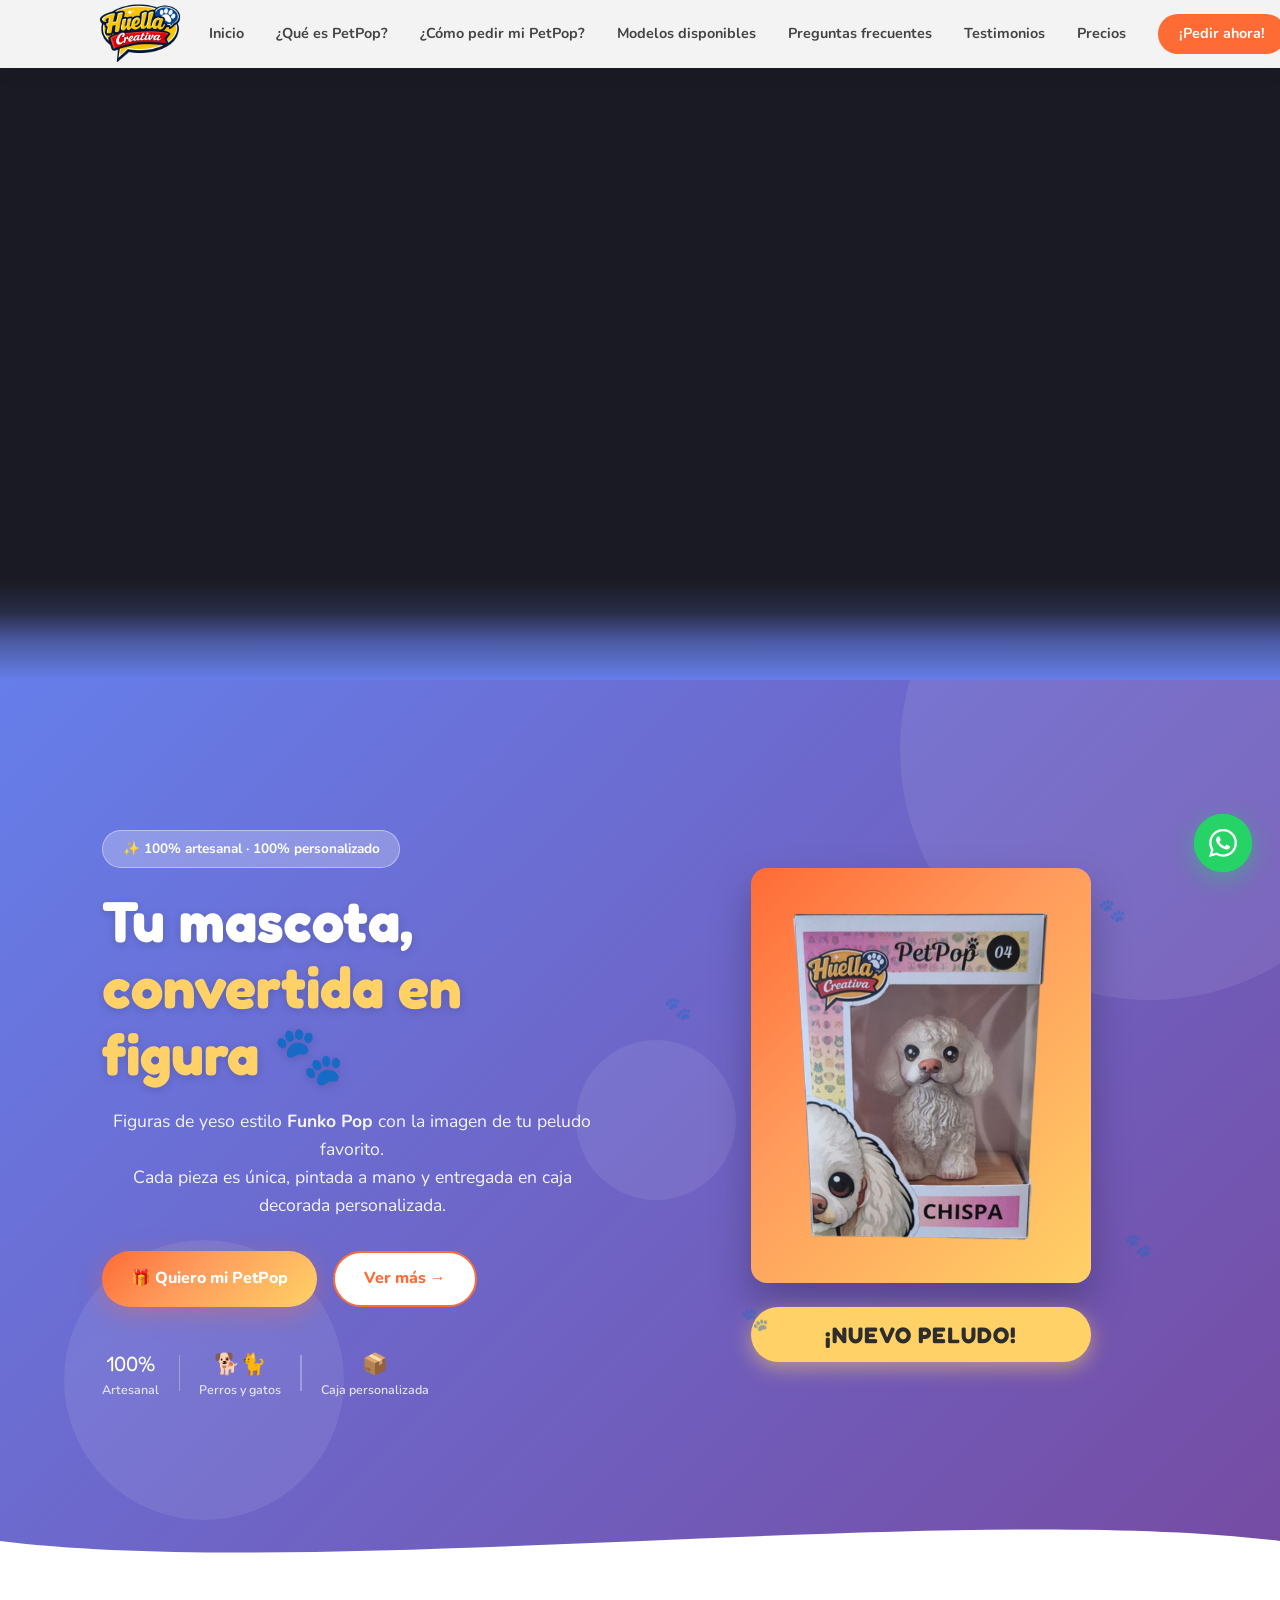
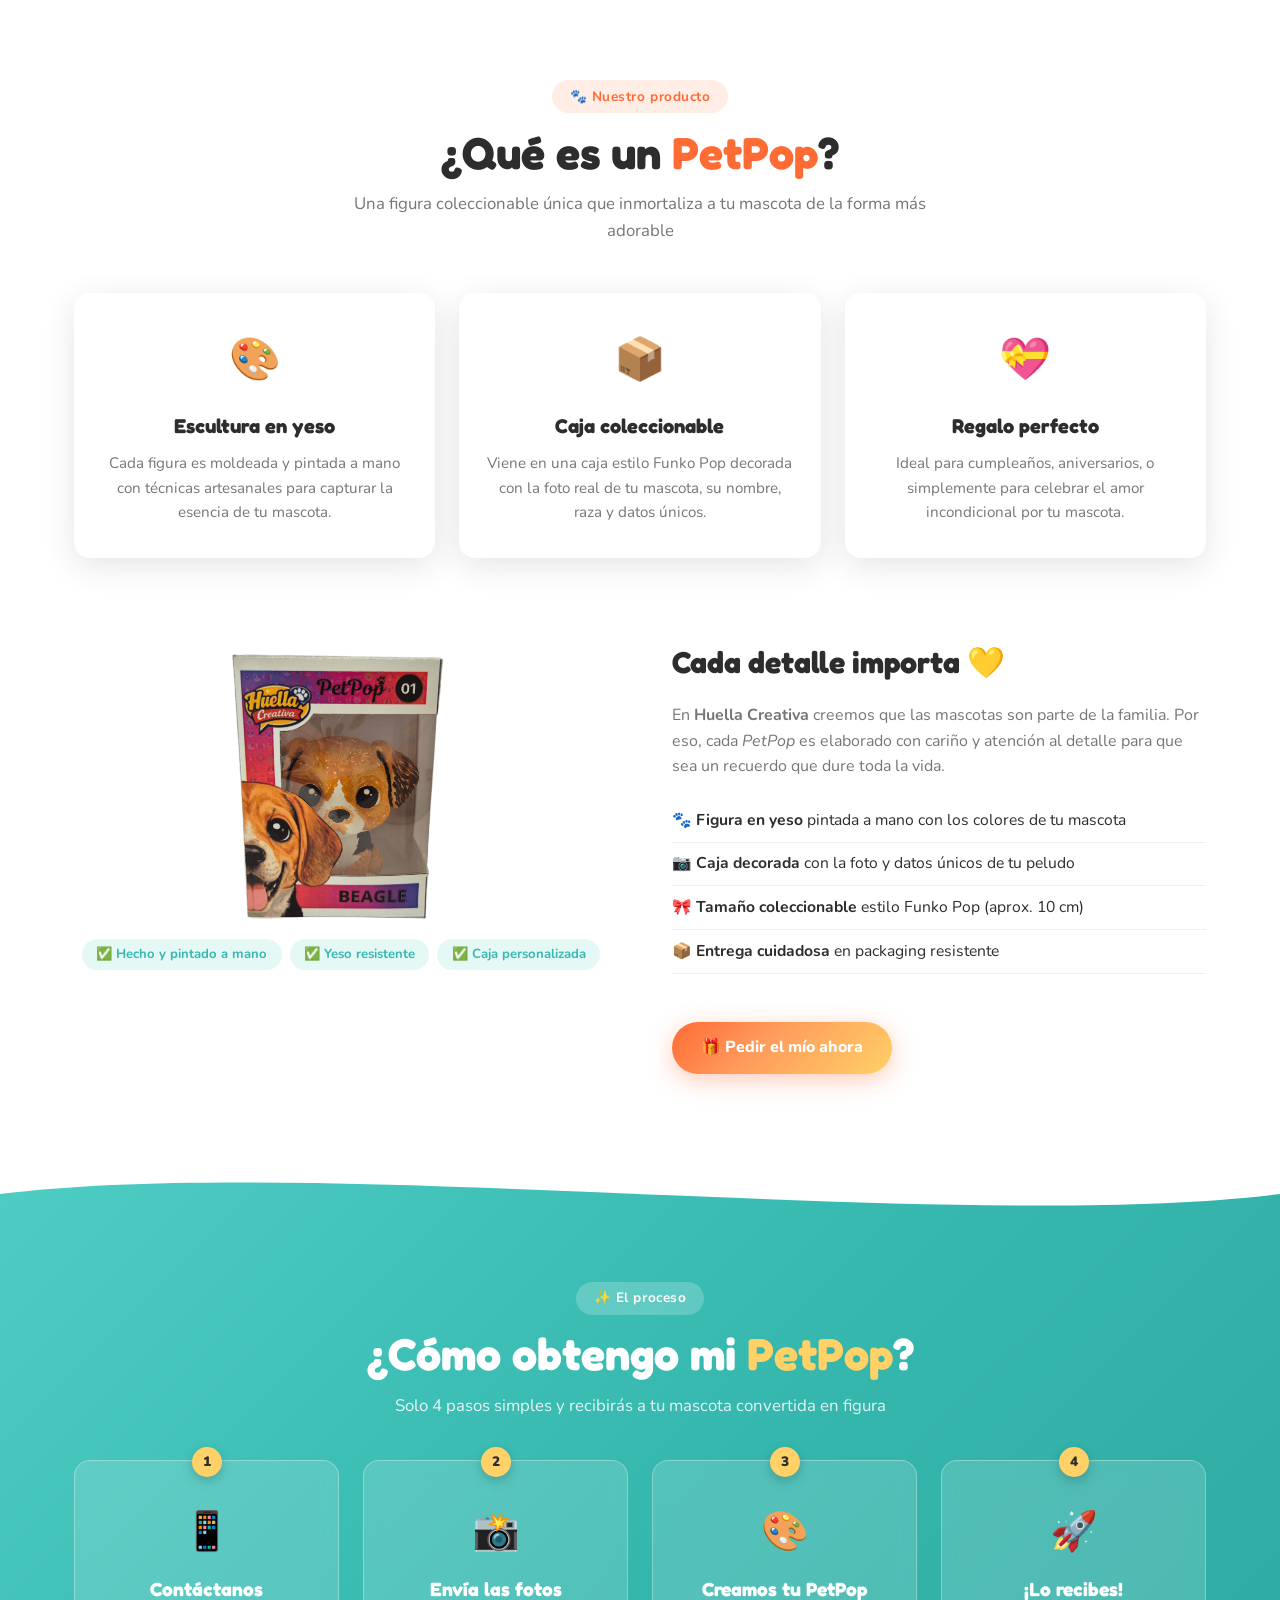
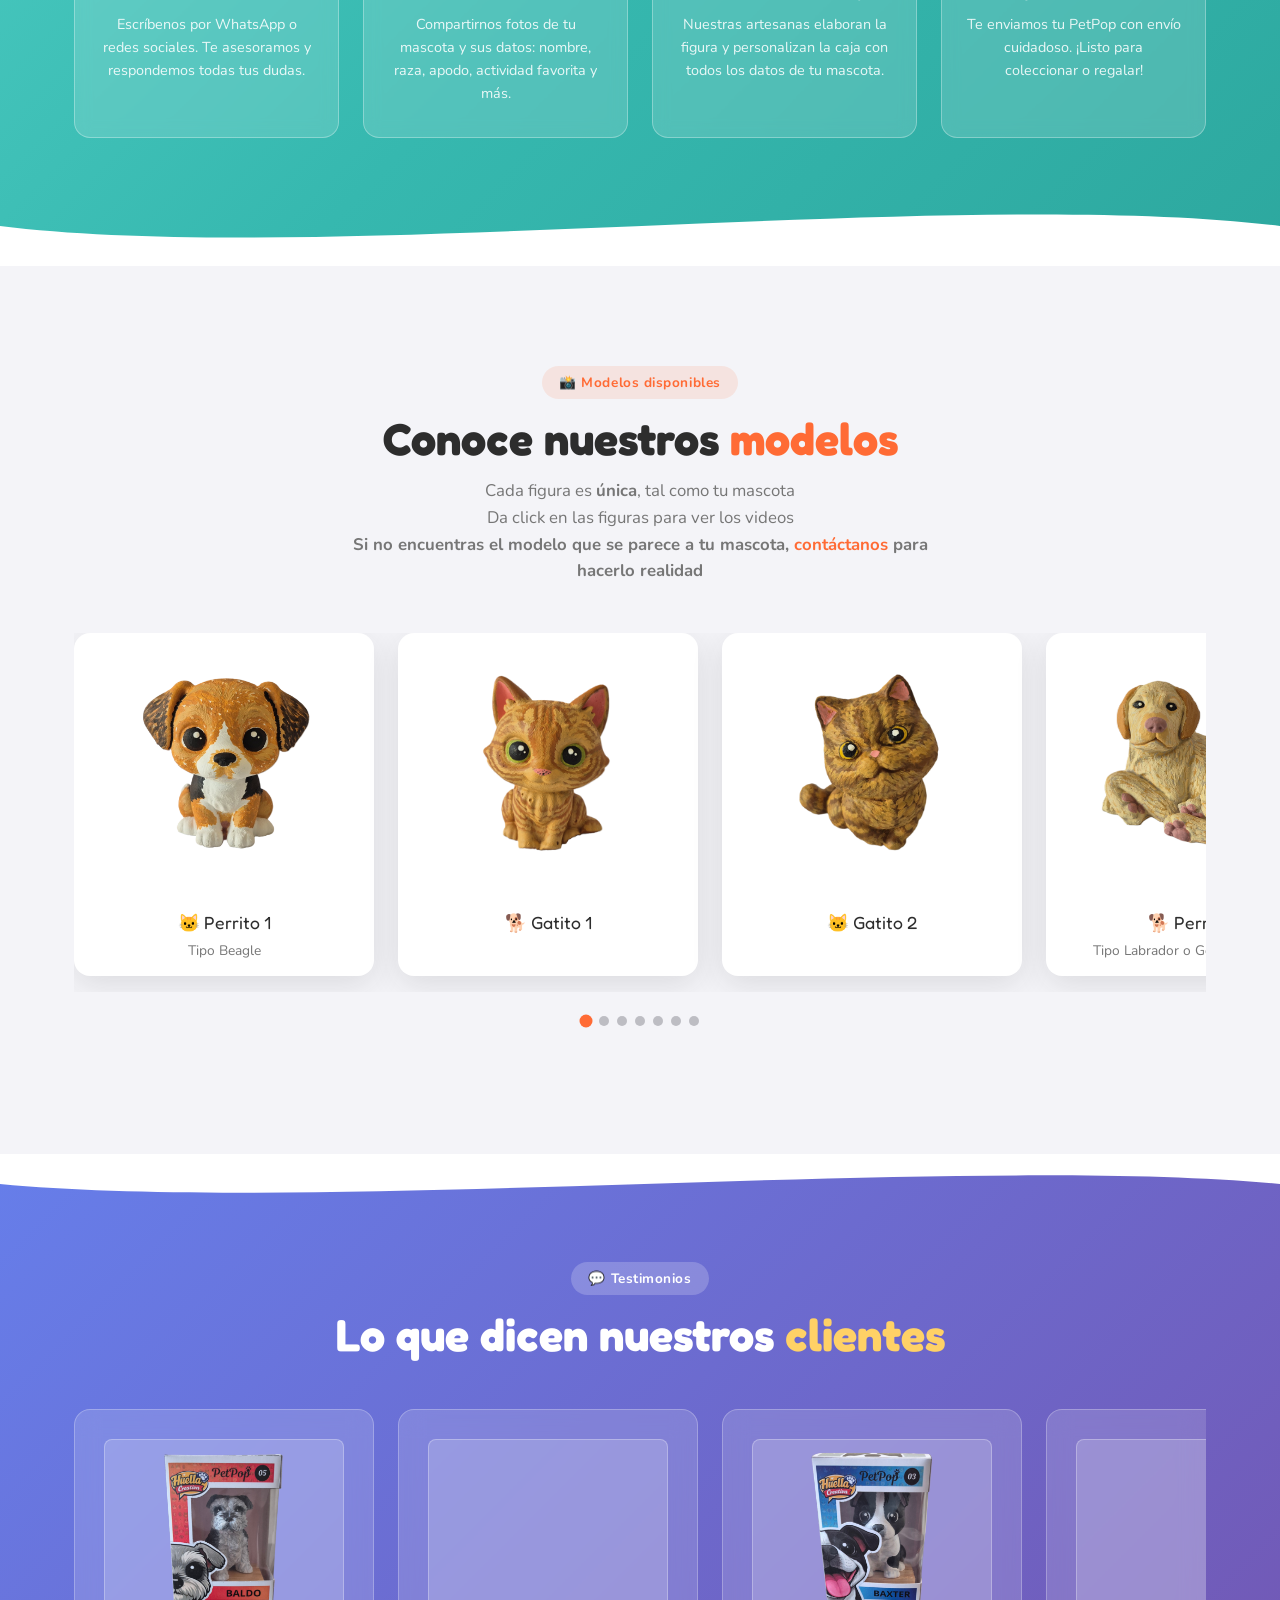
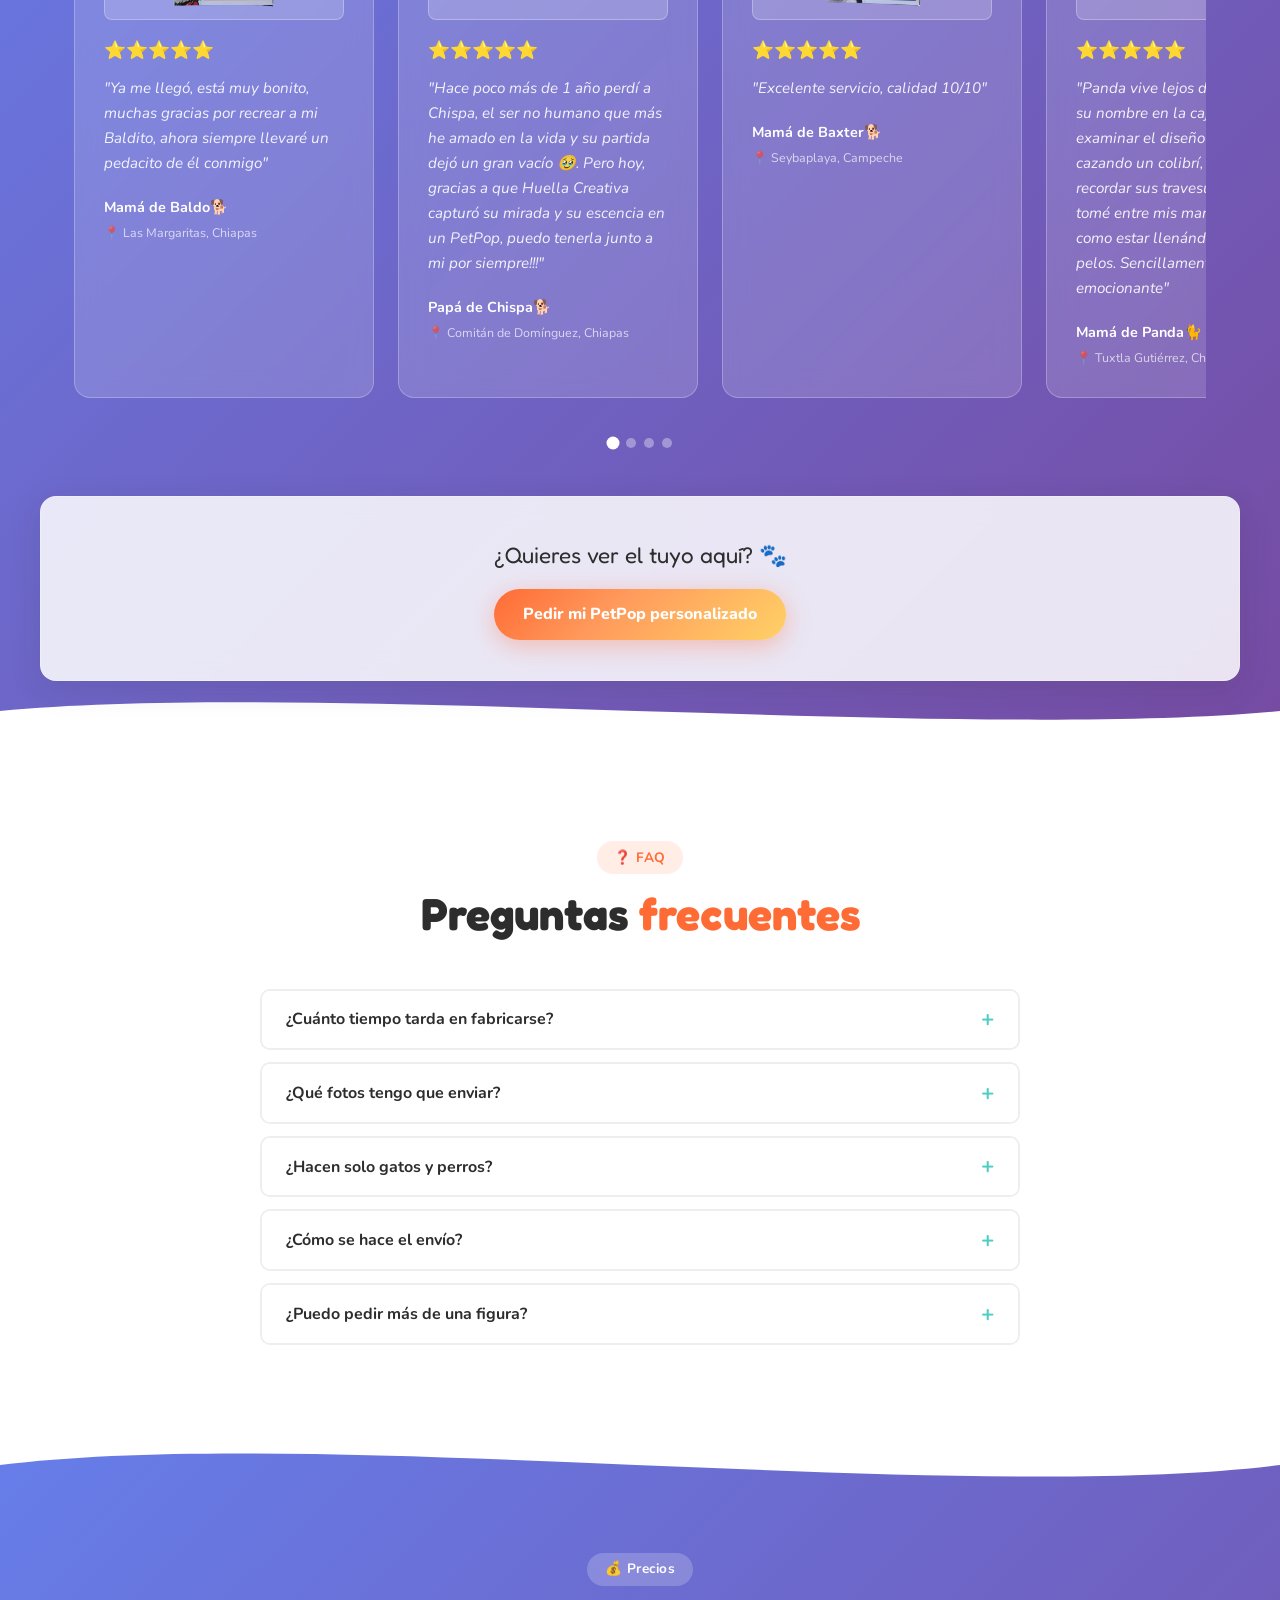
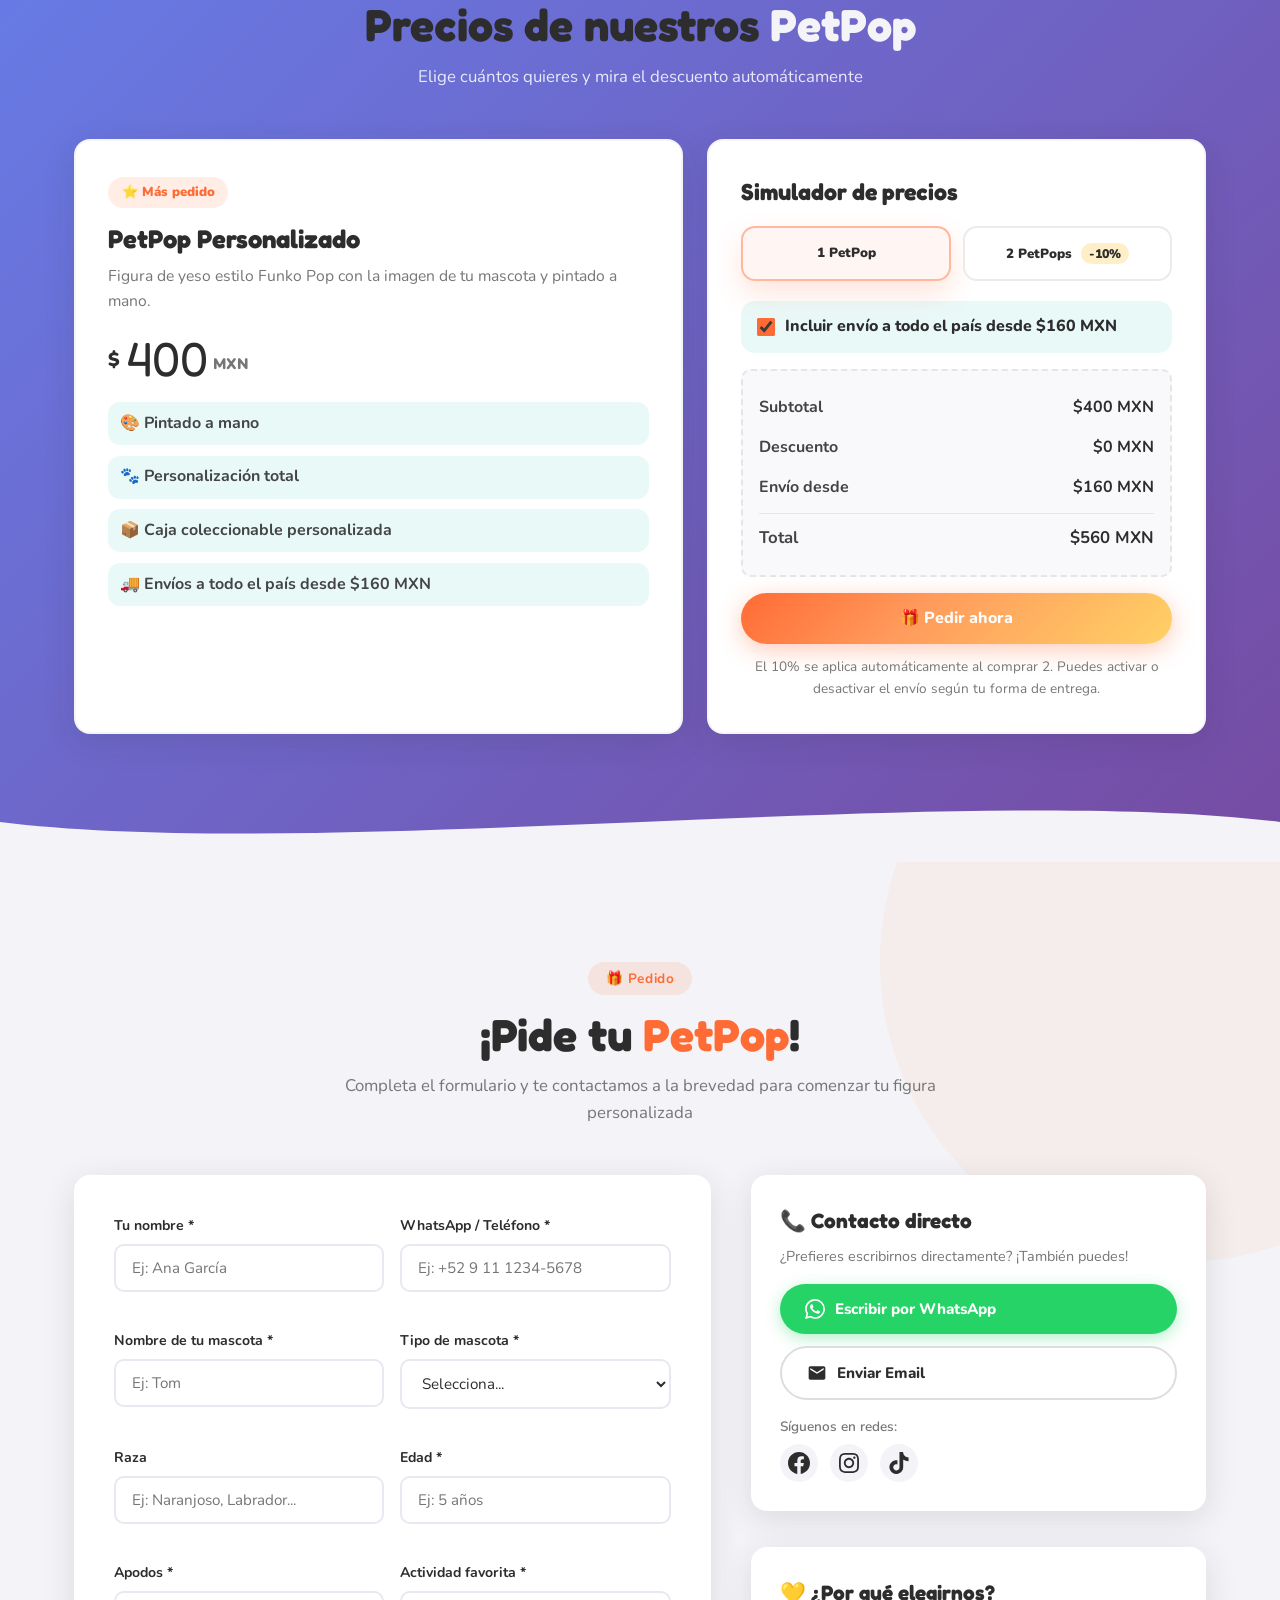
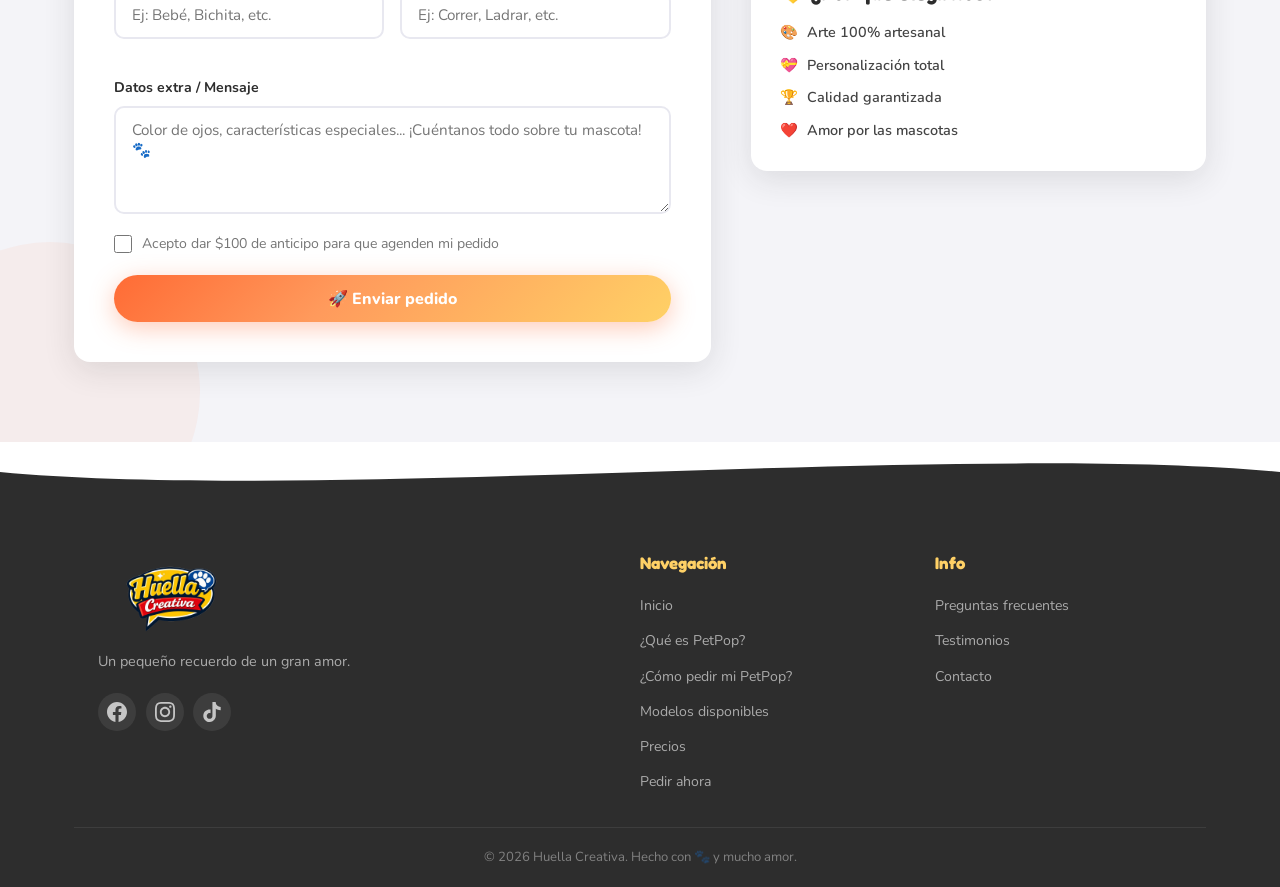
==== commit b66b472b: "Update favicon and add apple touch icon in index.html" ====
--- a/index.html
+++ b/index.html
@@ -6,7 +6,8 @@
   <title>Huella Creativa – PetPop | Figuras Personalizadas</title>
   <meta name="description" content="Figuras de yeso estilo Funko Pop personalizadas con la imagen de tu mascota. Huella Creativa – PetPop." />
   <link rel="stylesheet" href="styles.css" />
-  <link rel="icon" href="data:image/svg+xml,<svg xmlns=%22http://www.w3.org/2000/svg%22 viewBox=%220 0 100 100%22><text y=%22.9em%22 font-size=%2290%22>🐾</text></svg>">
+  <link rel="icon" type="image/png" href="images/logo-min.png">
+  <link rel="apple-touch-icon" href="images/logo-min.png">
   <link rel="preconnect" href="https://fonts.googleapis.com" />
   <link rel="preconnect" href="https://fonts.gstatic.com" crossorigin />
   <link href="https://fonts.googleapis.com/css2?family=Nunito:wght@400;600;700;800;900&family=Fredoka+One&display=swap" rel="stylesheet" />
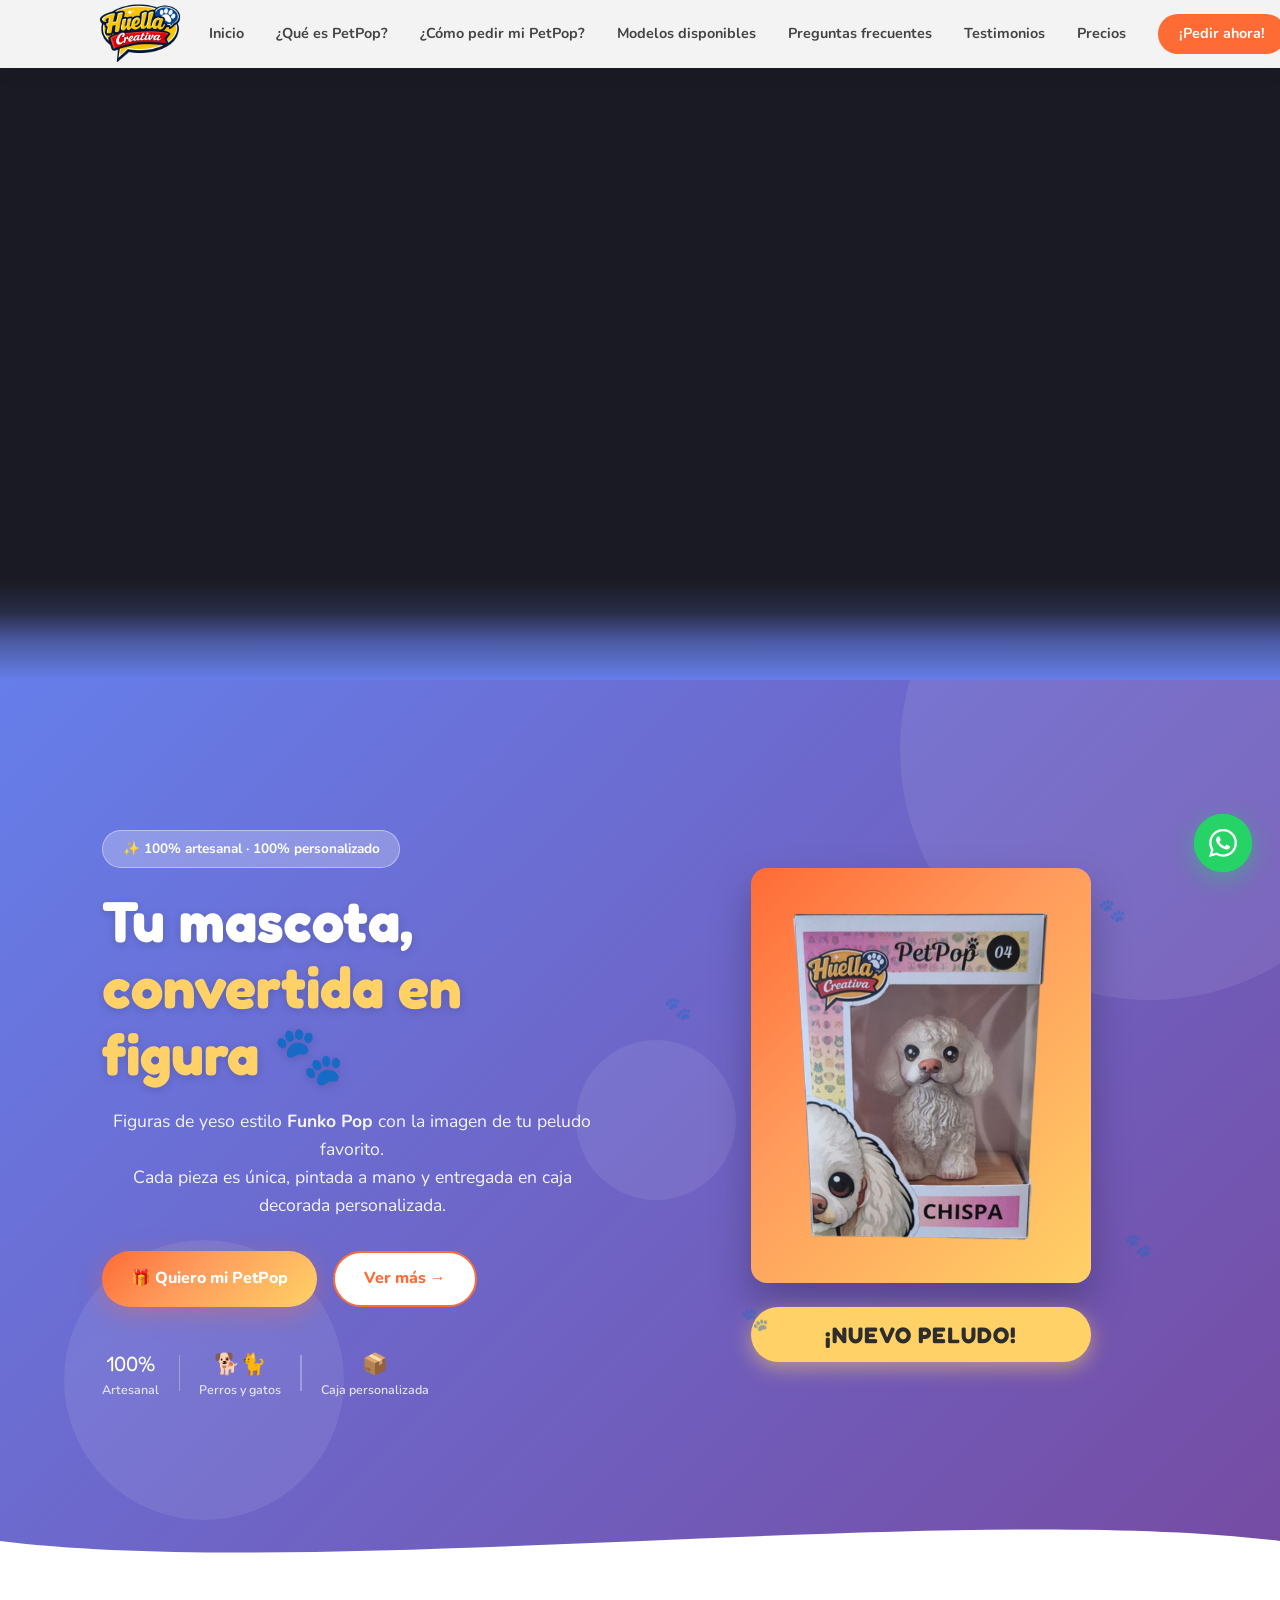
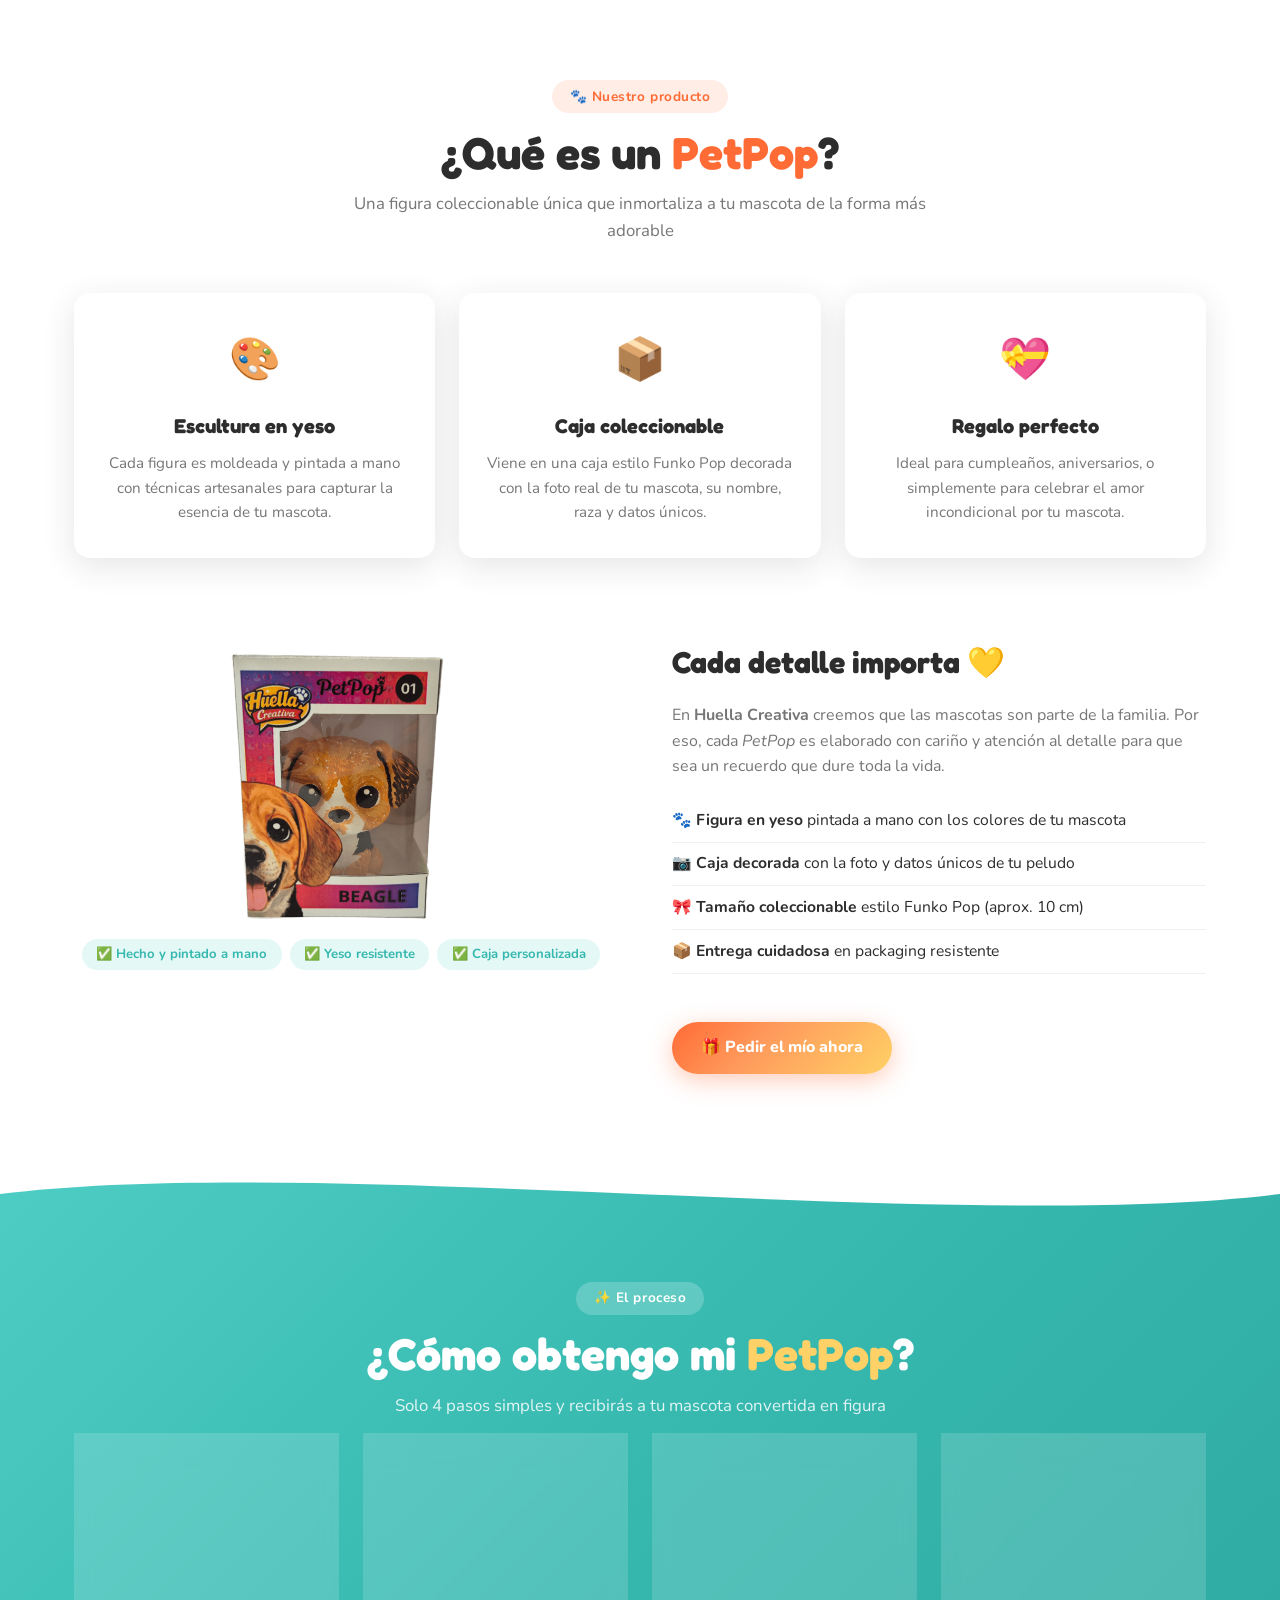
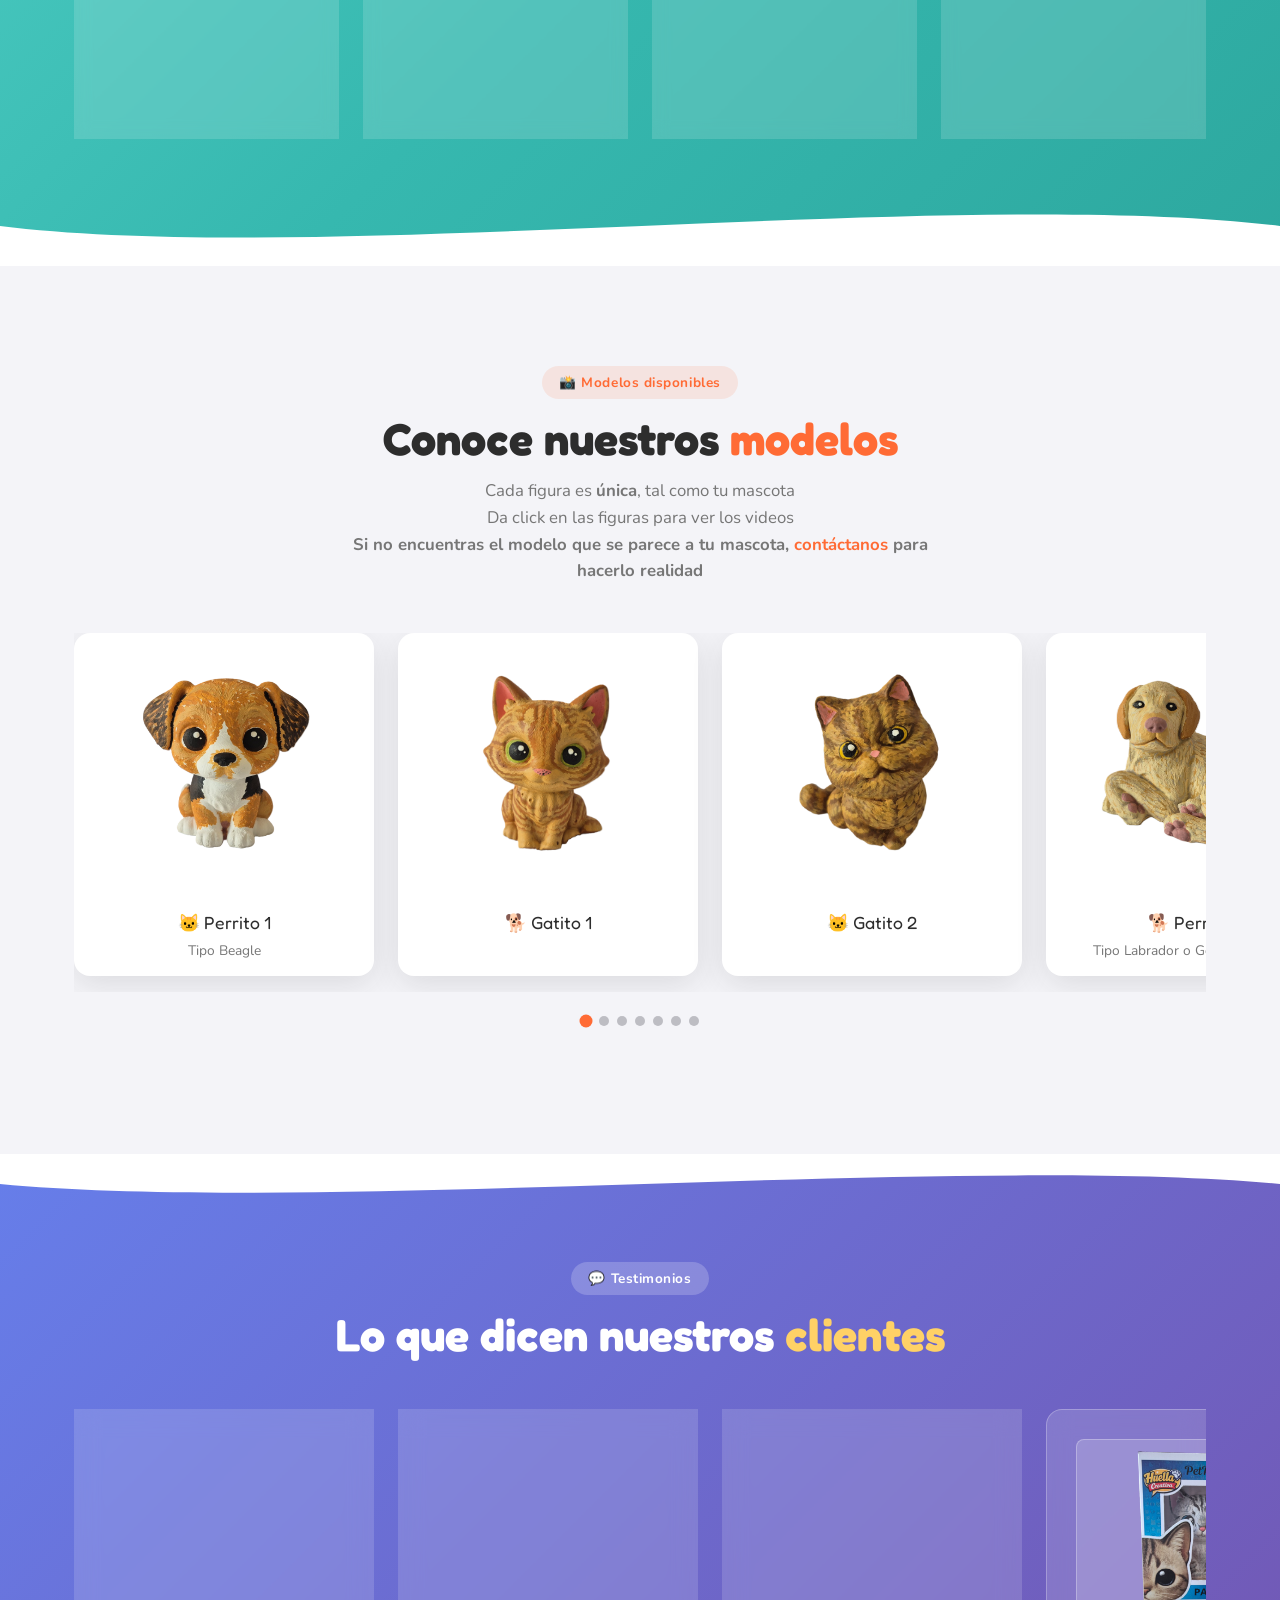
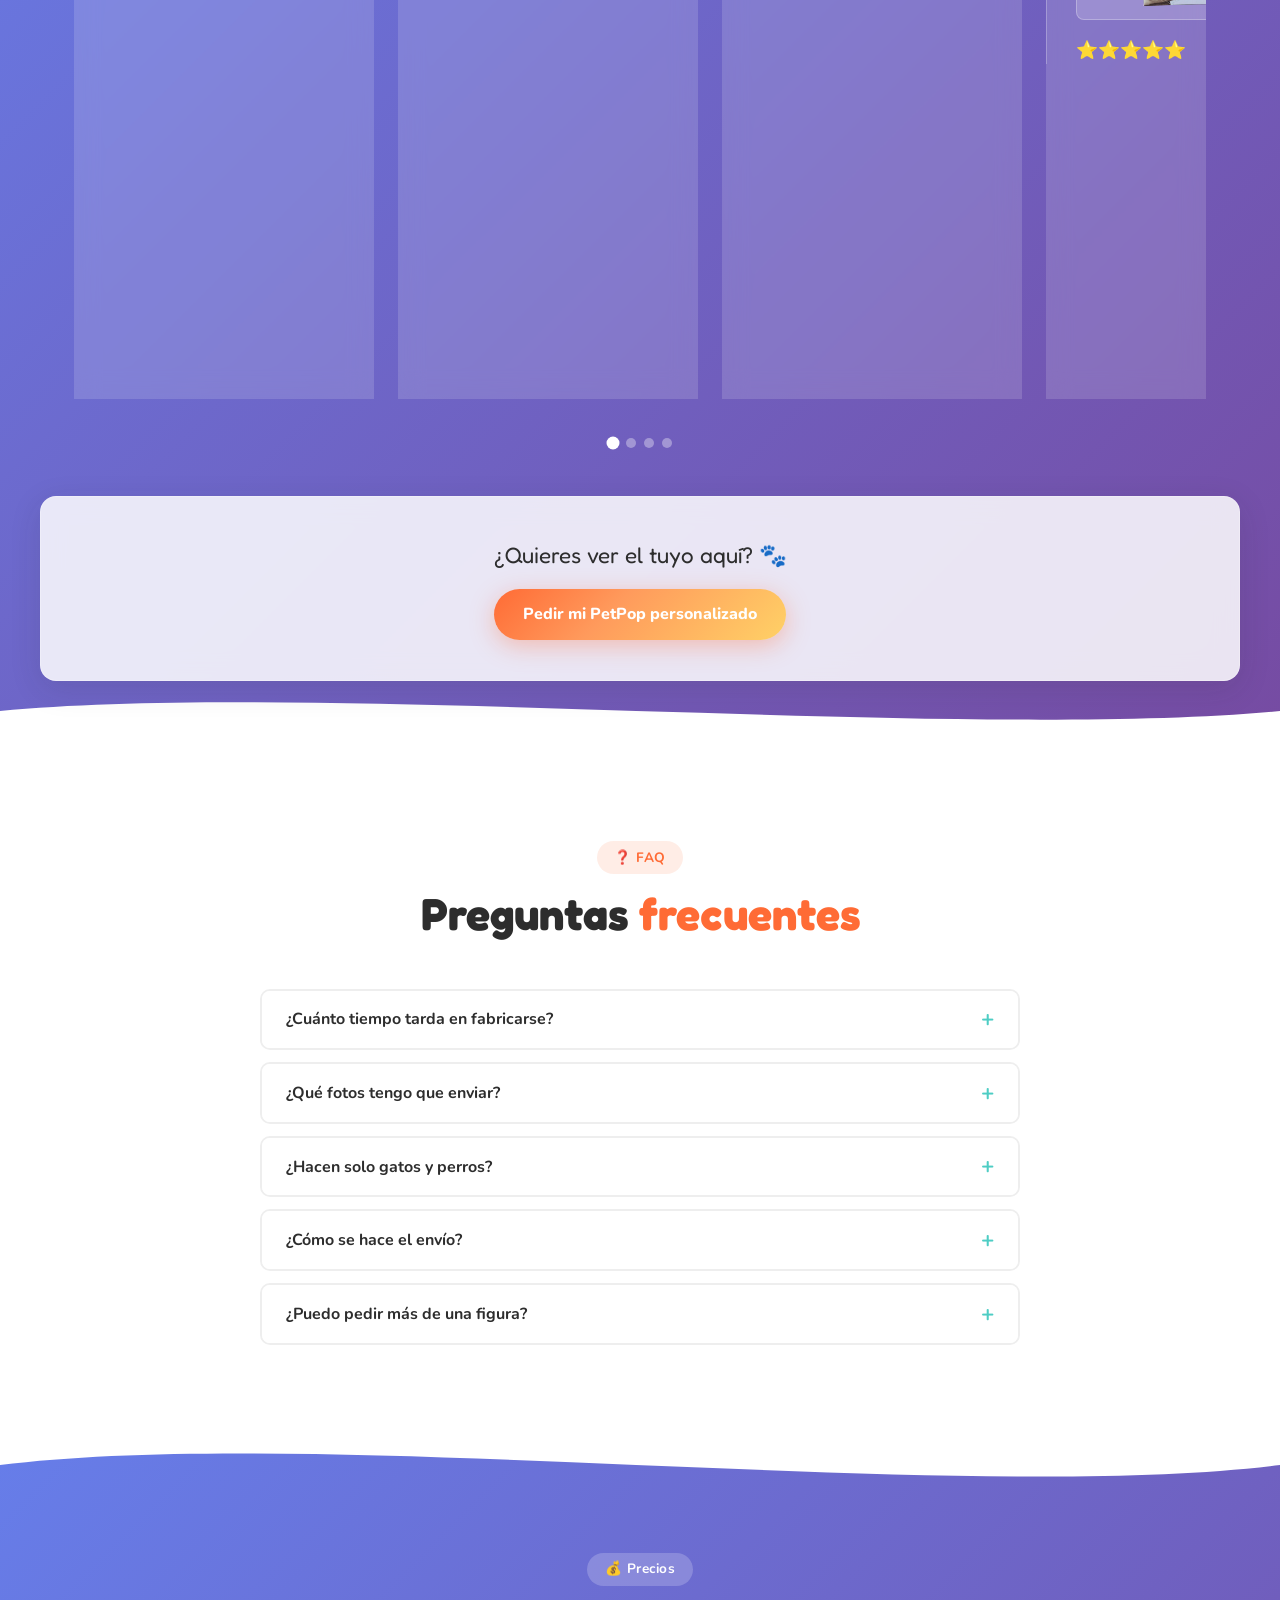
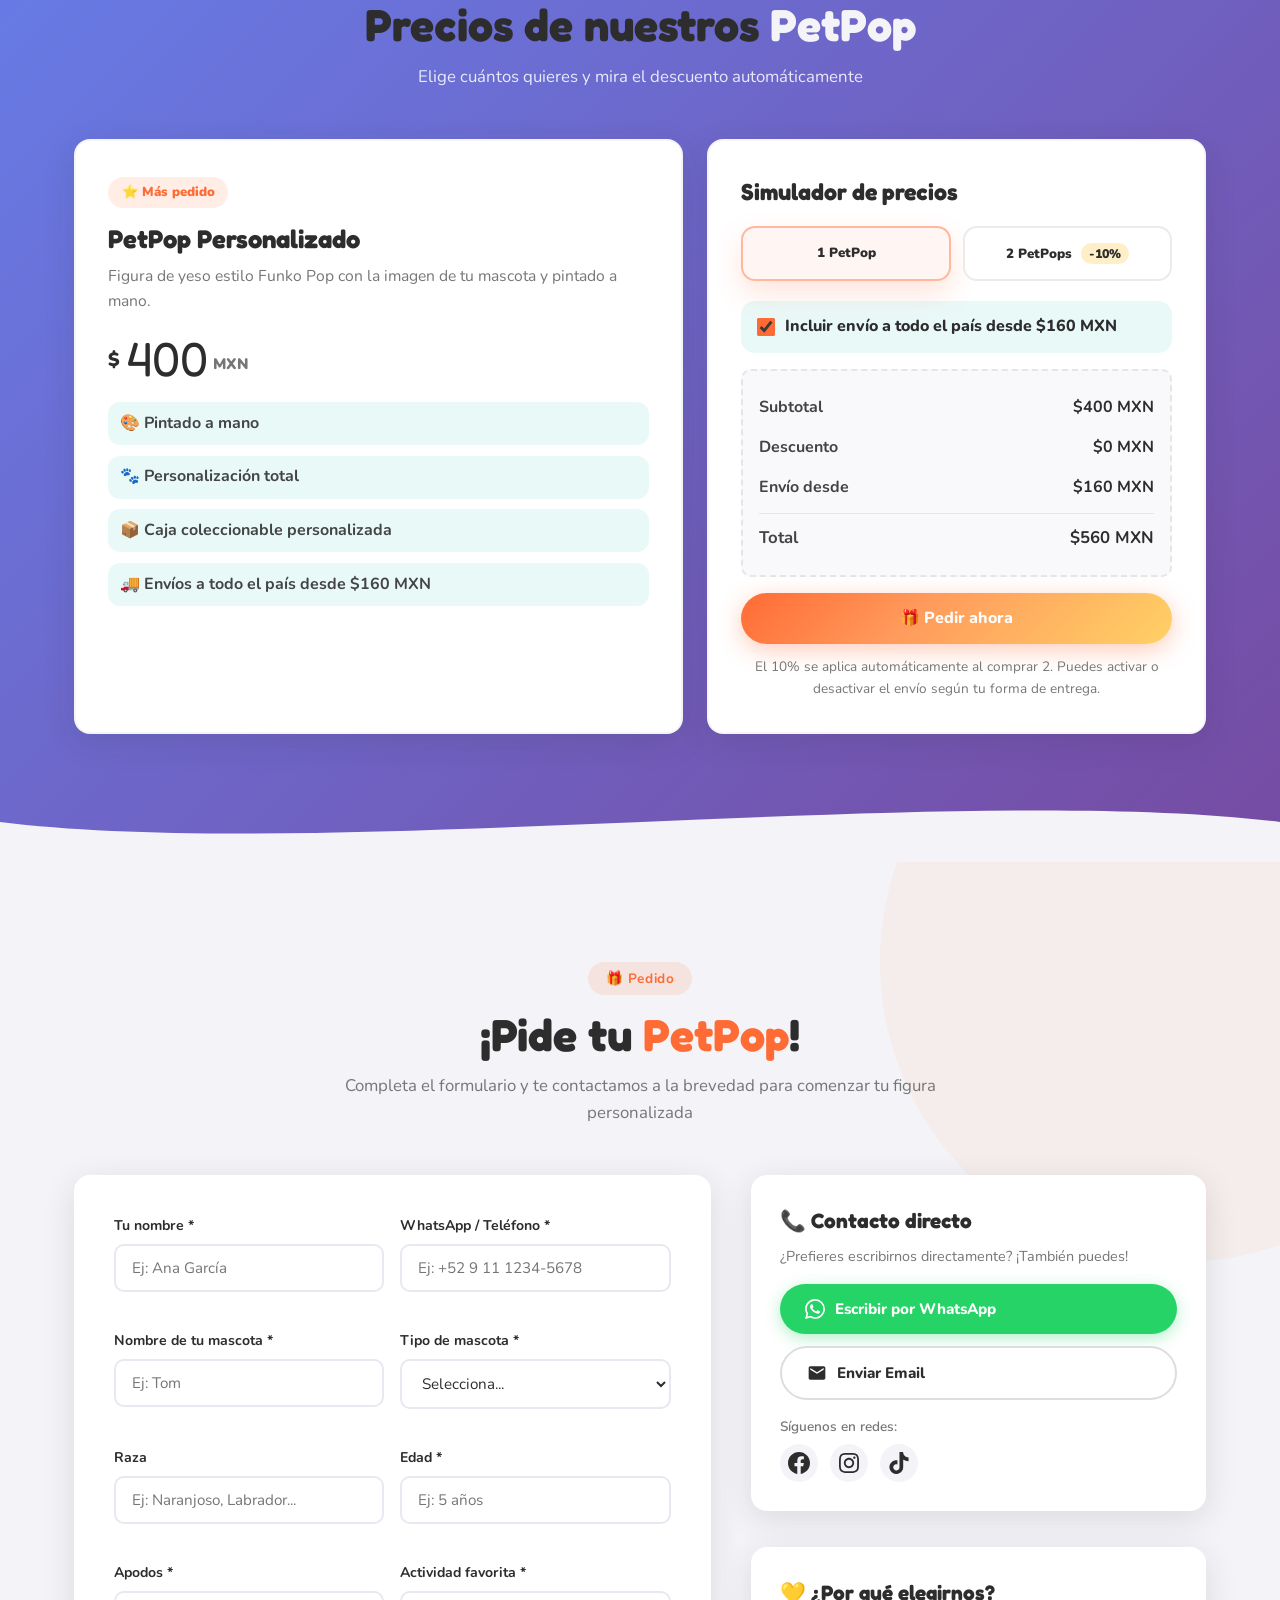
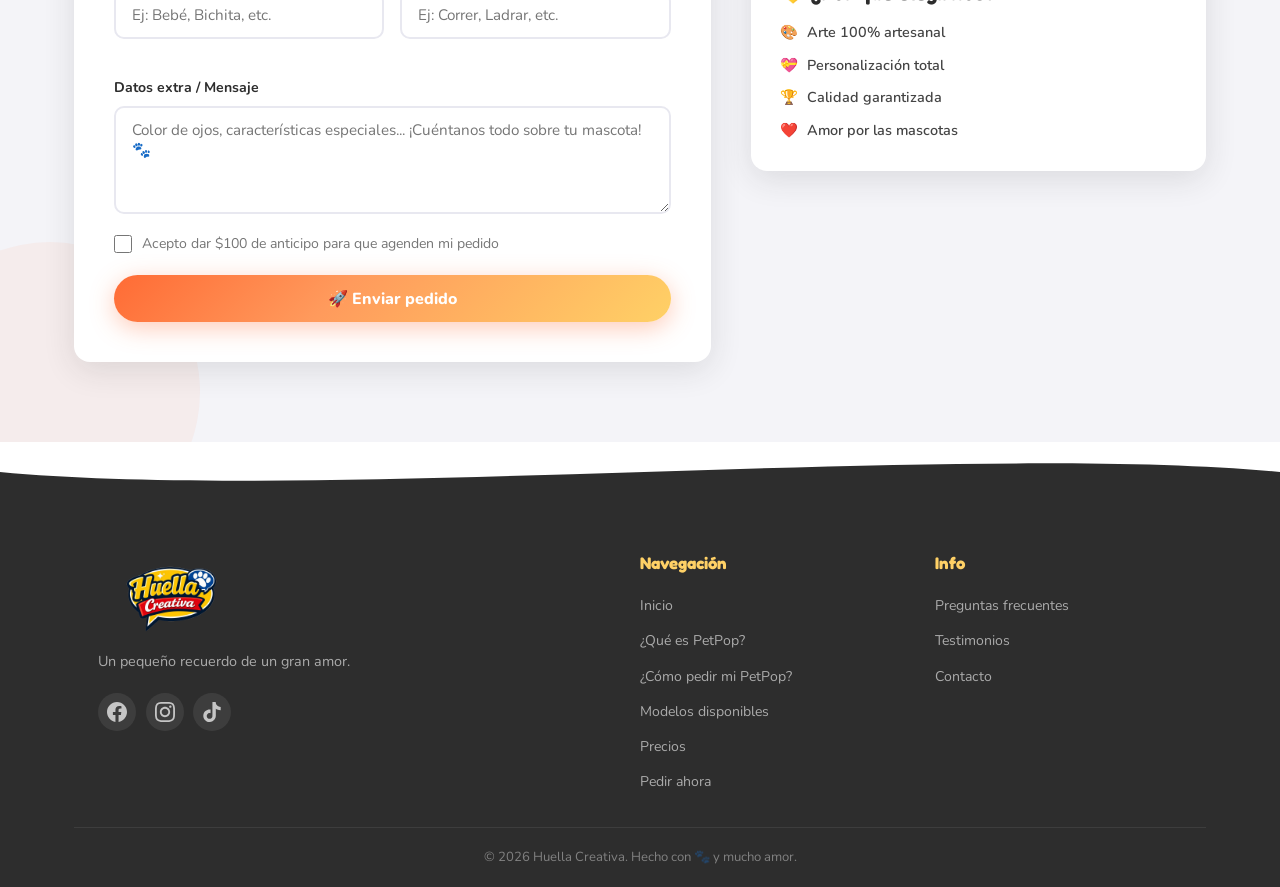
==== commit 3180e2ff: "Update favicon and apple touch icon in index.html to new image files" ====
--- a/index.html
+++ b/index.html
@@ -6,8 +6,8 @@
   <title>Huella Creativa – PetPop | Figuras Personalizadas</title>
   <meta name="description" content="Figuras de yeso estilo Funko Pop personalizadas con la imagen de tu mascota. Huella Creativa – PetPop." />
   <link rel="stylesheet" href="styles.css" />
-  <link rel="icon" type="image/png" href="images/logo-min.png">
-  <link rel="apple-touch-icon" href="images/logo-min.png">
+  <link rel="icon" type="image/png" href="images/logo-min2.png">
+  <link rel="apple-touch-icon" href="images/logo-min2.png">
   <link rel="preconnect" href="https://fonts.googleapis.com" />
   <link rel="preconnect" href="https://fonts.gstatic.com" crossorigin />
   <link href="https://fonts.googleapis.com/css2?family=Nunito:wght@400;600;700;800;900&family=Fredoka+One&display=swap" rel="stylesheet" />
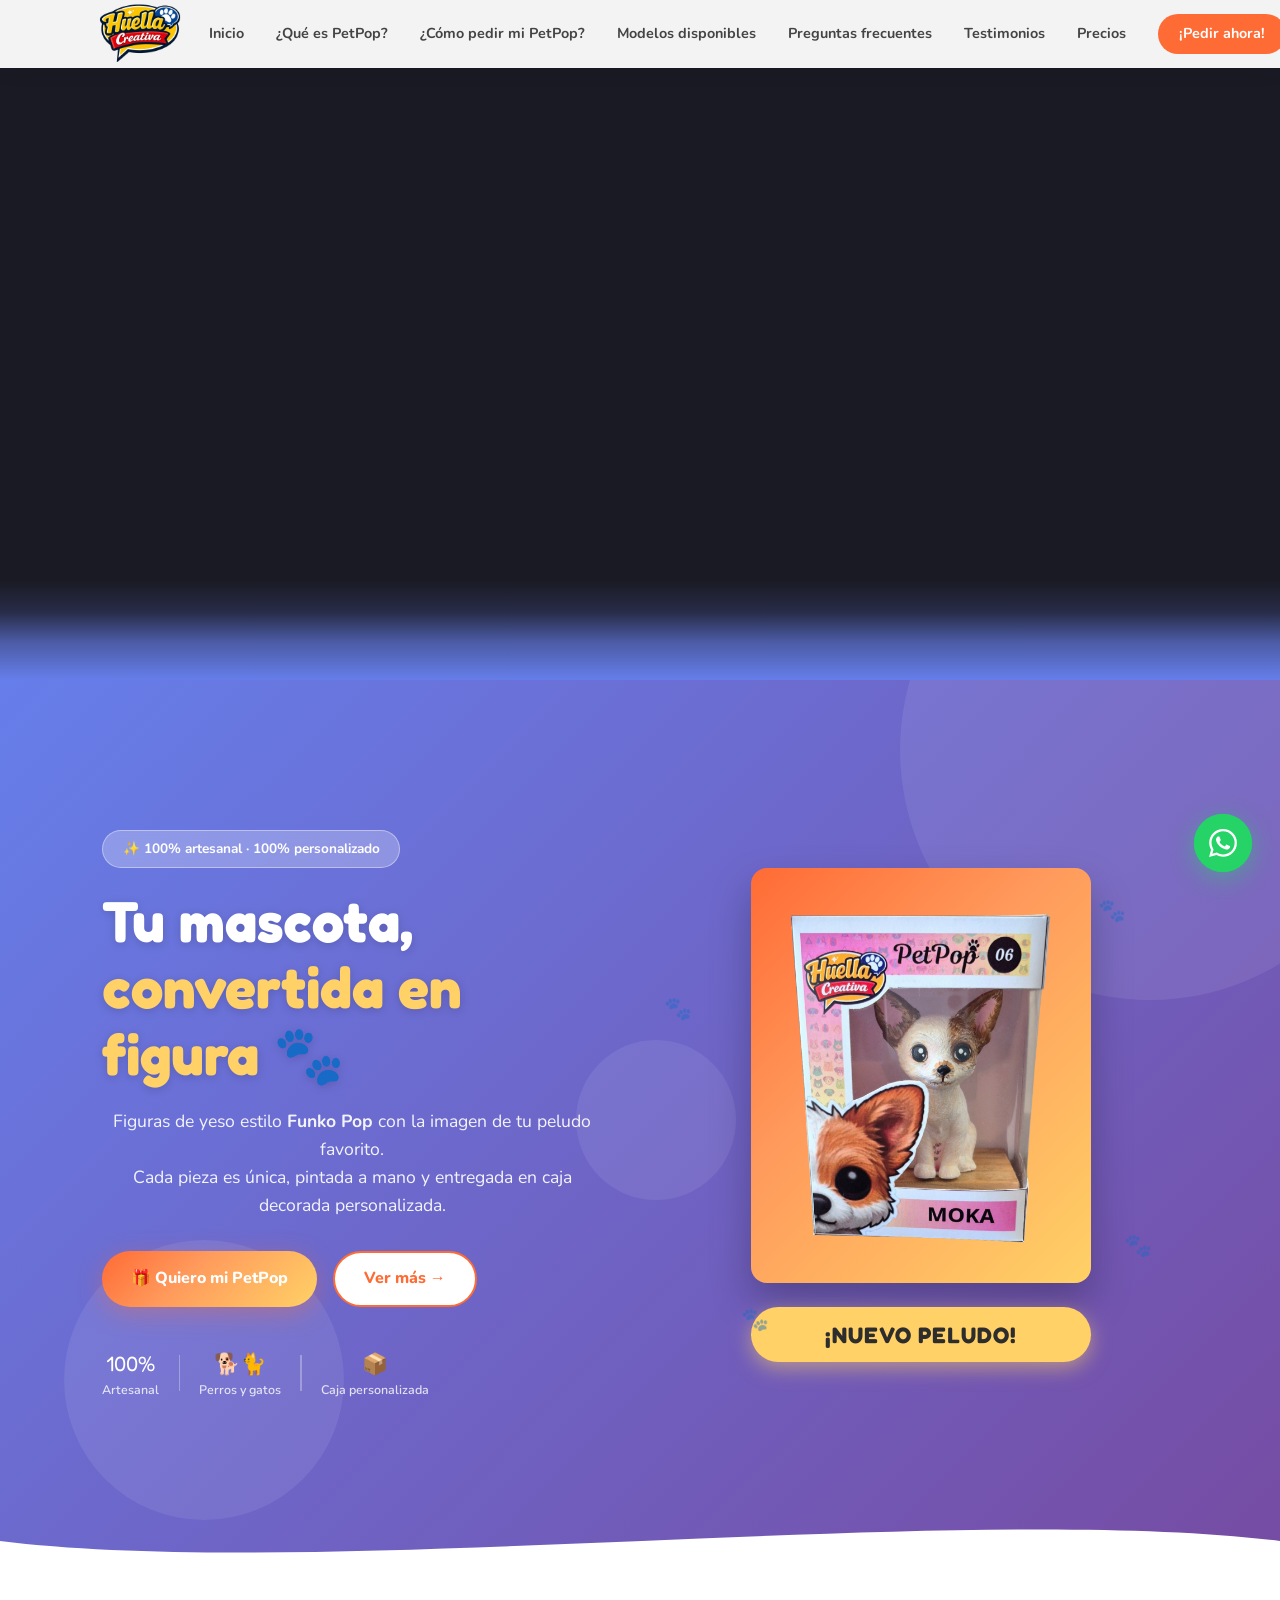
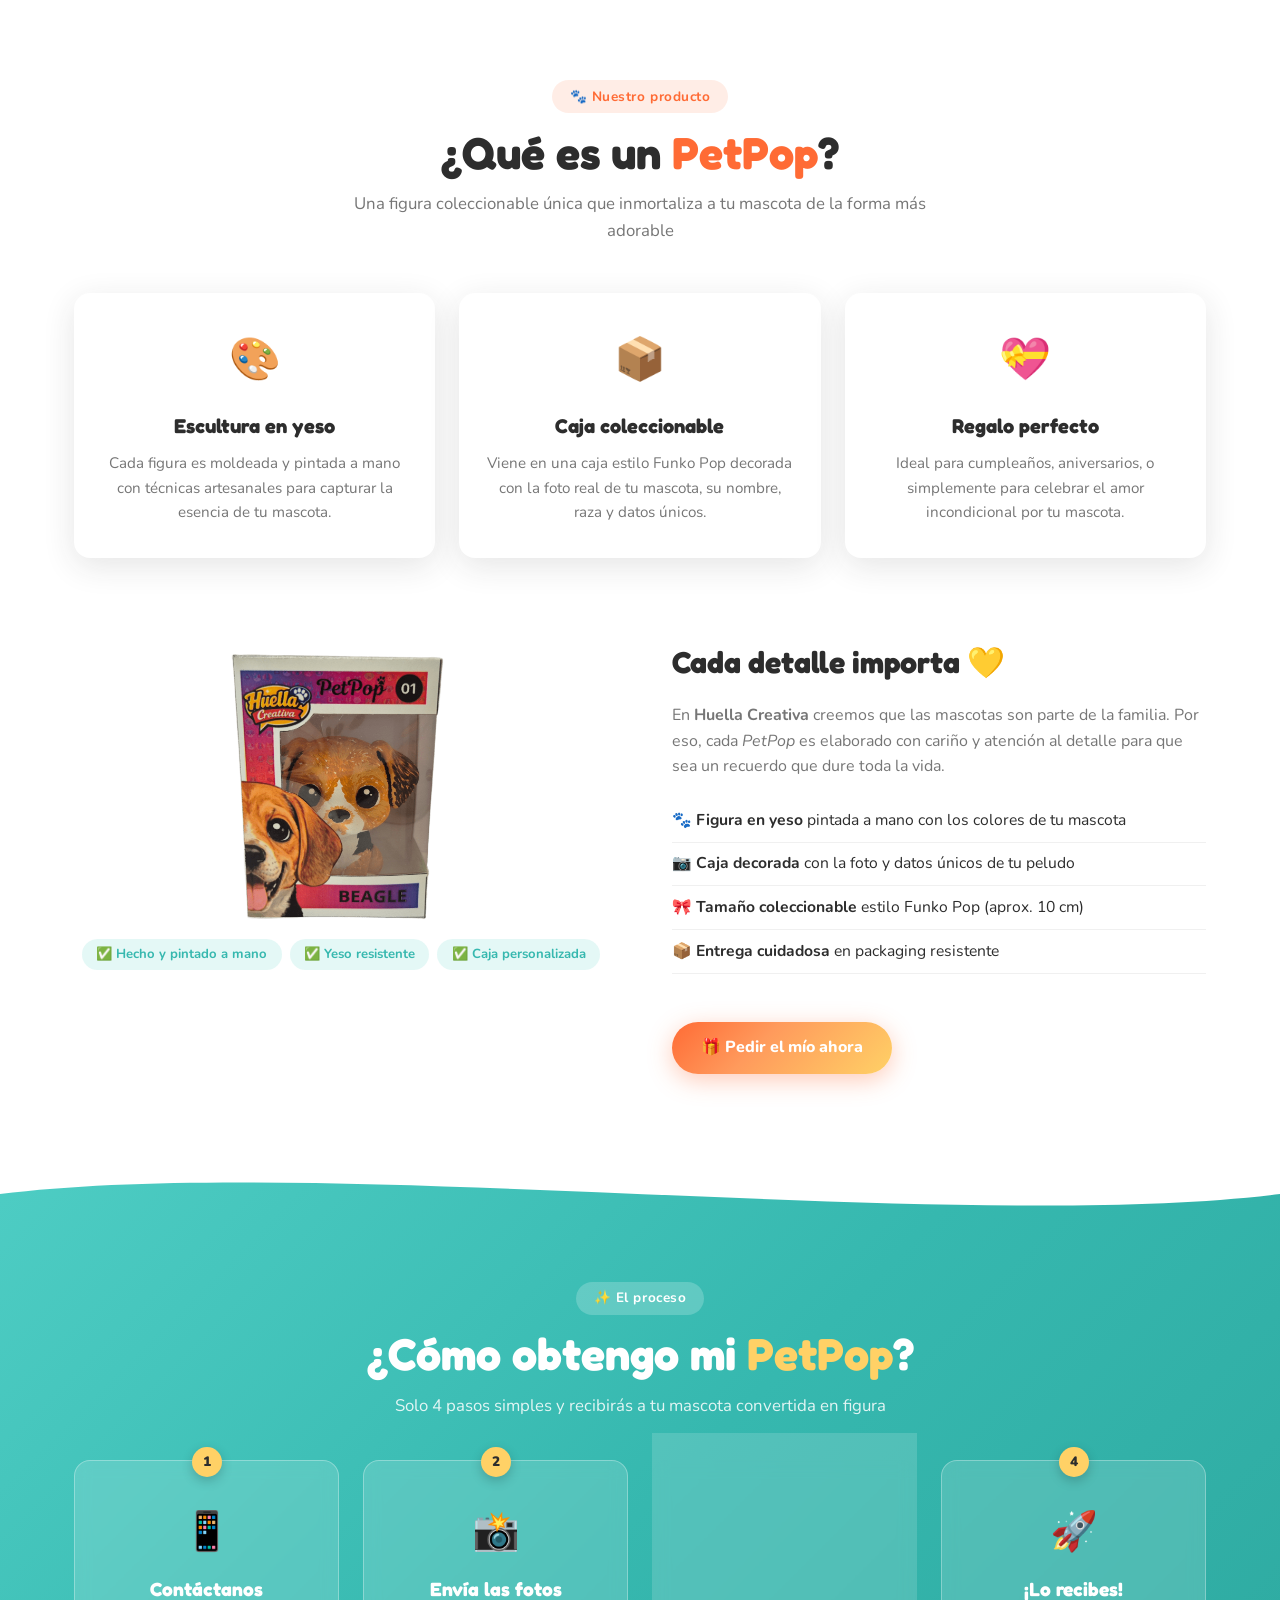
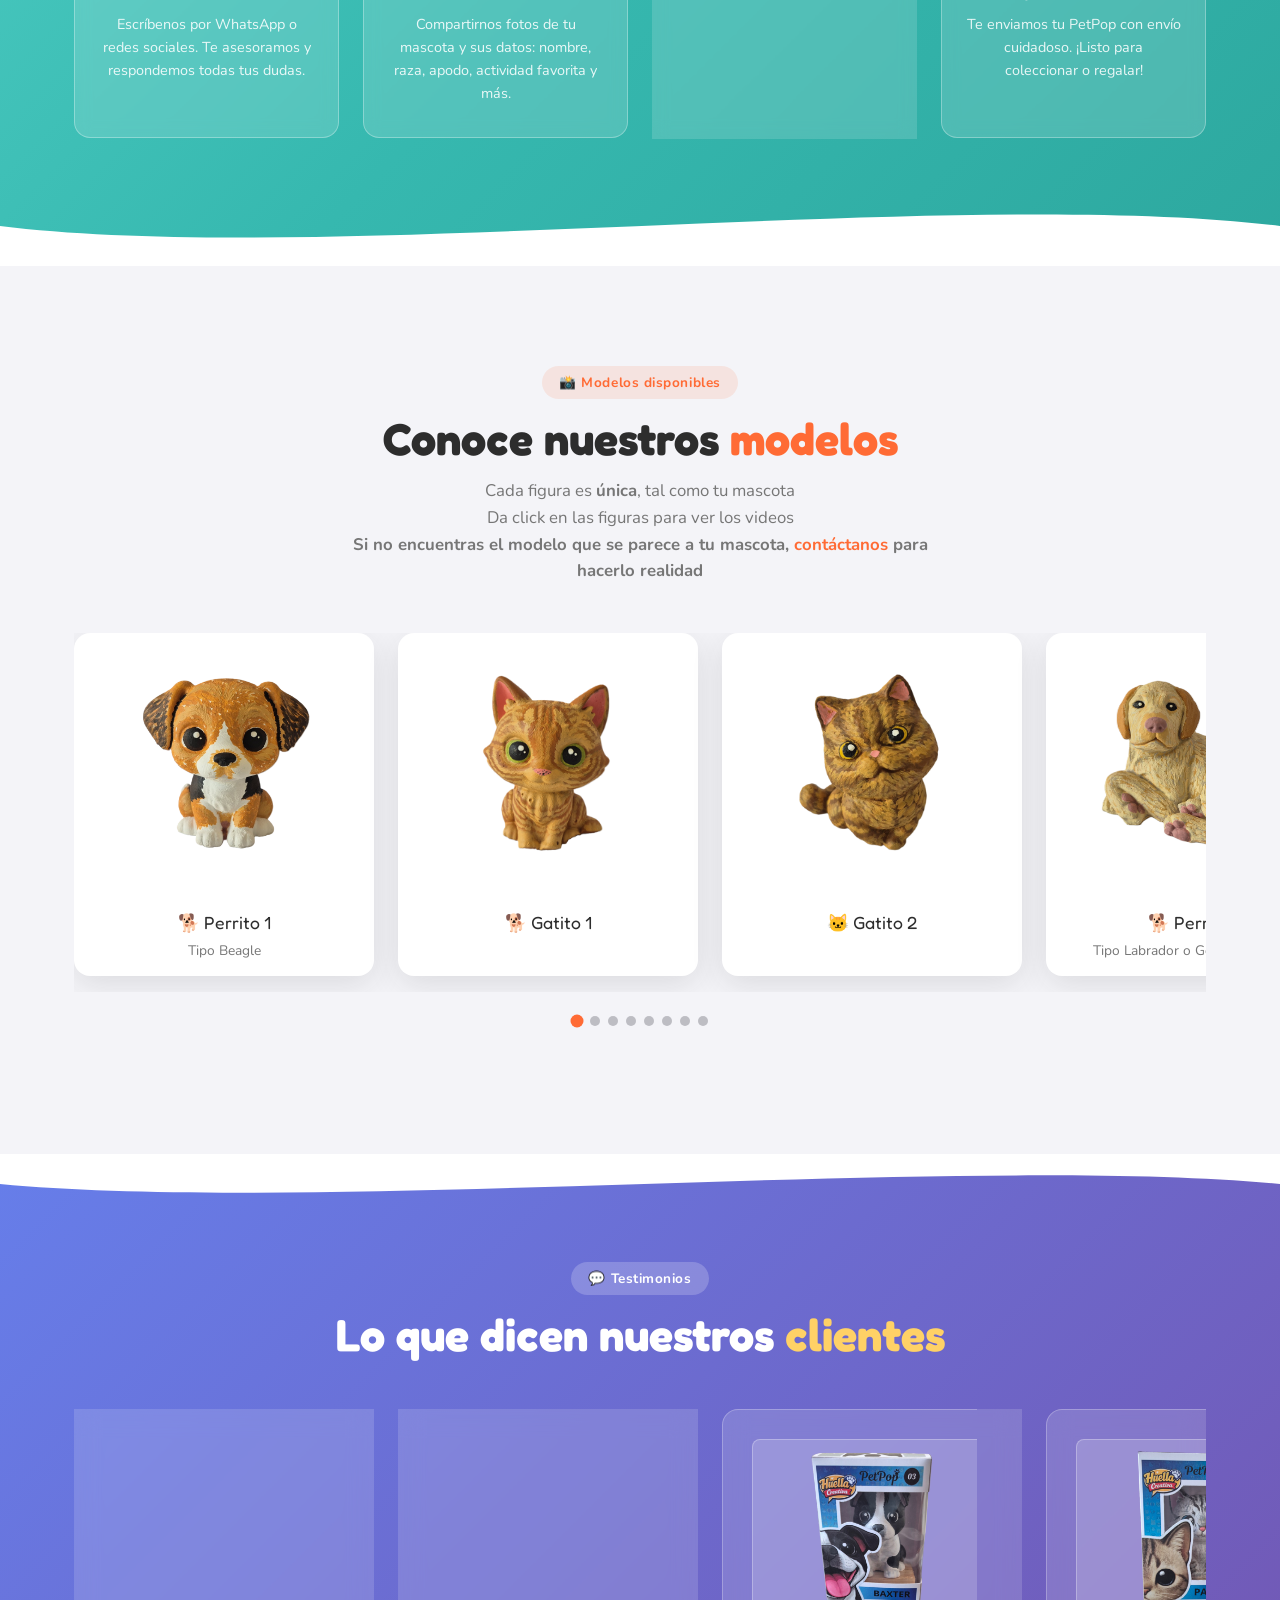
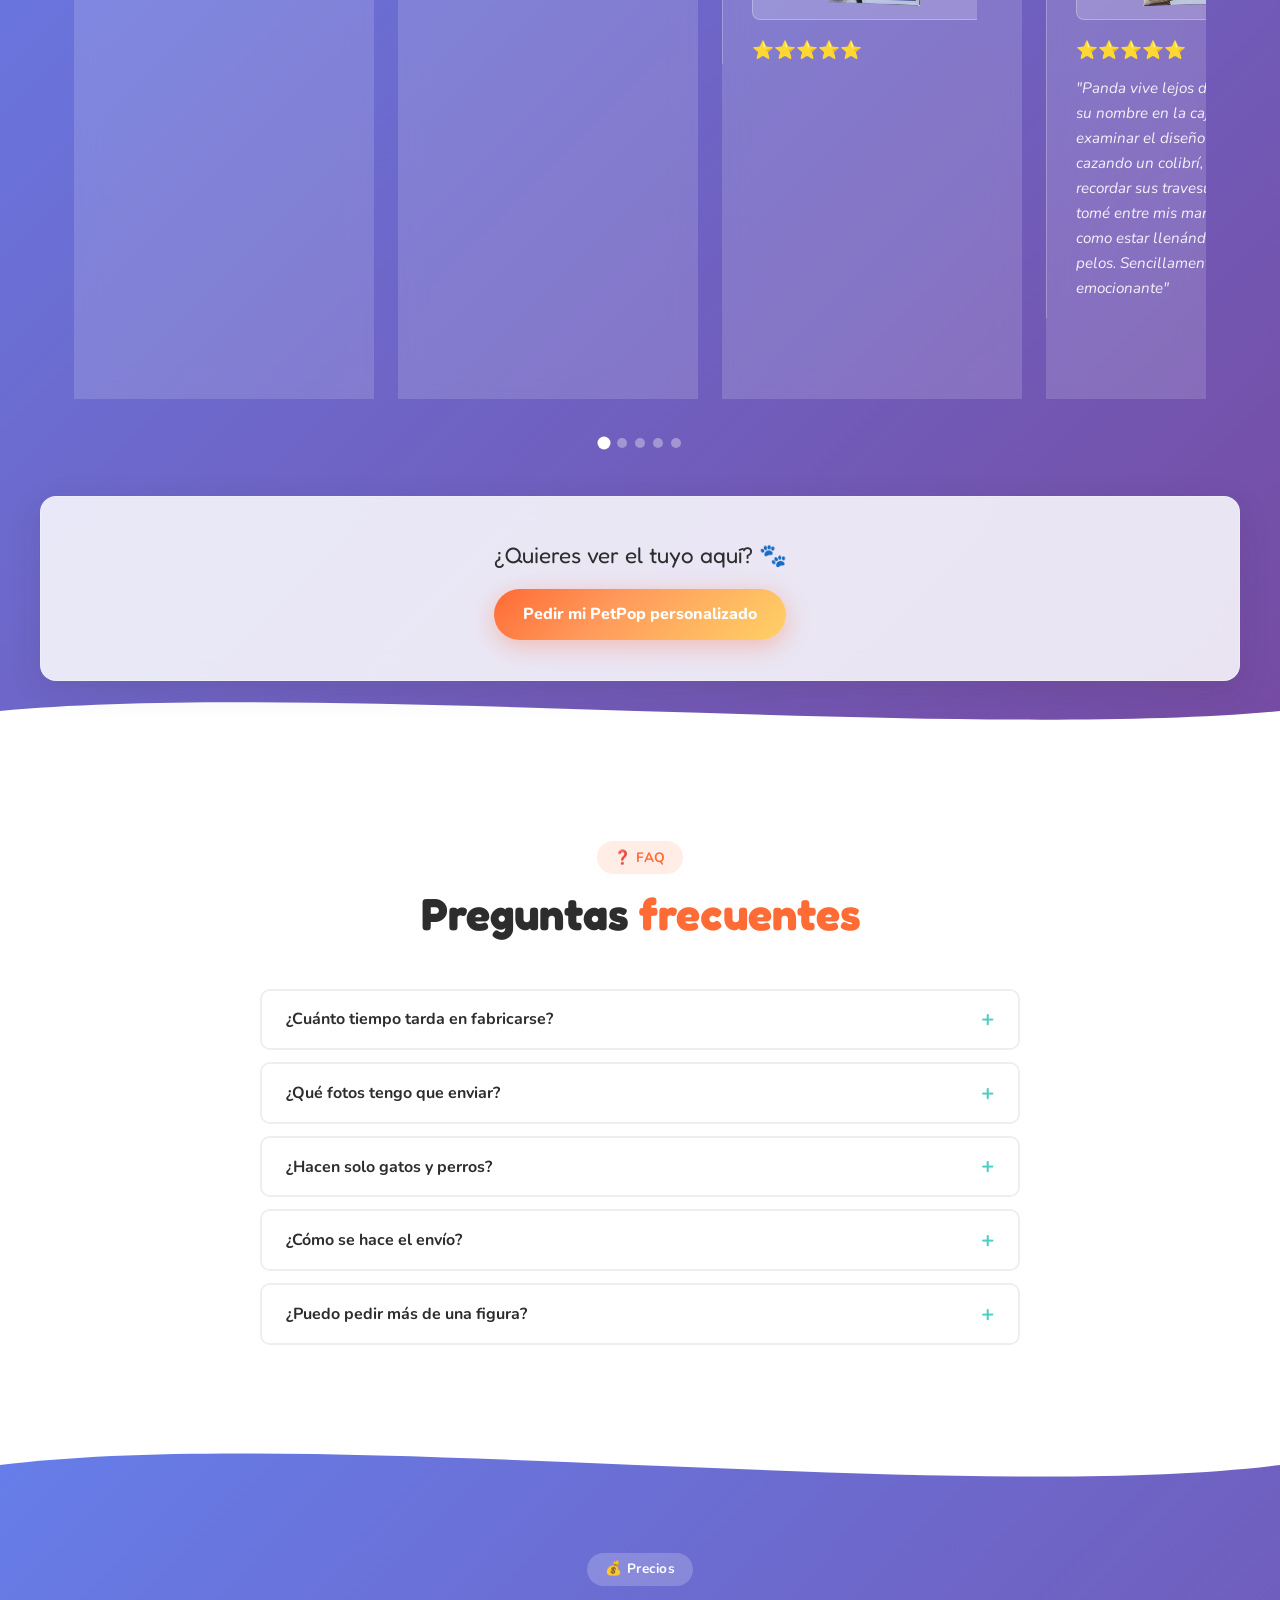
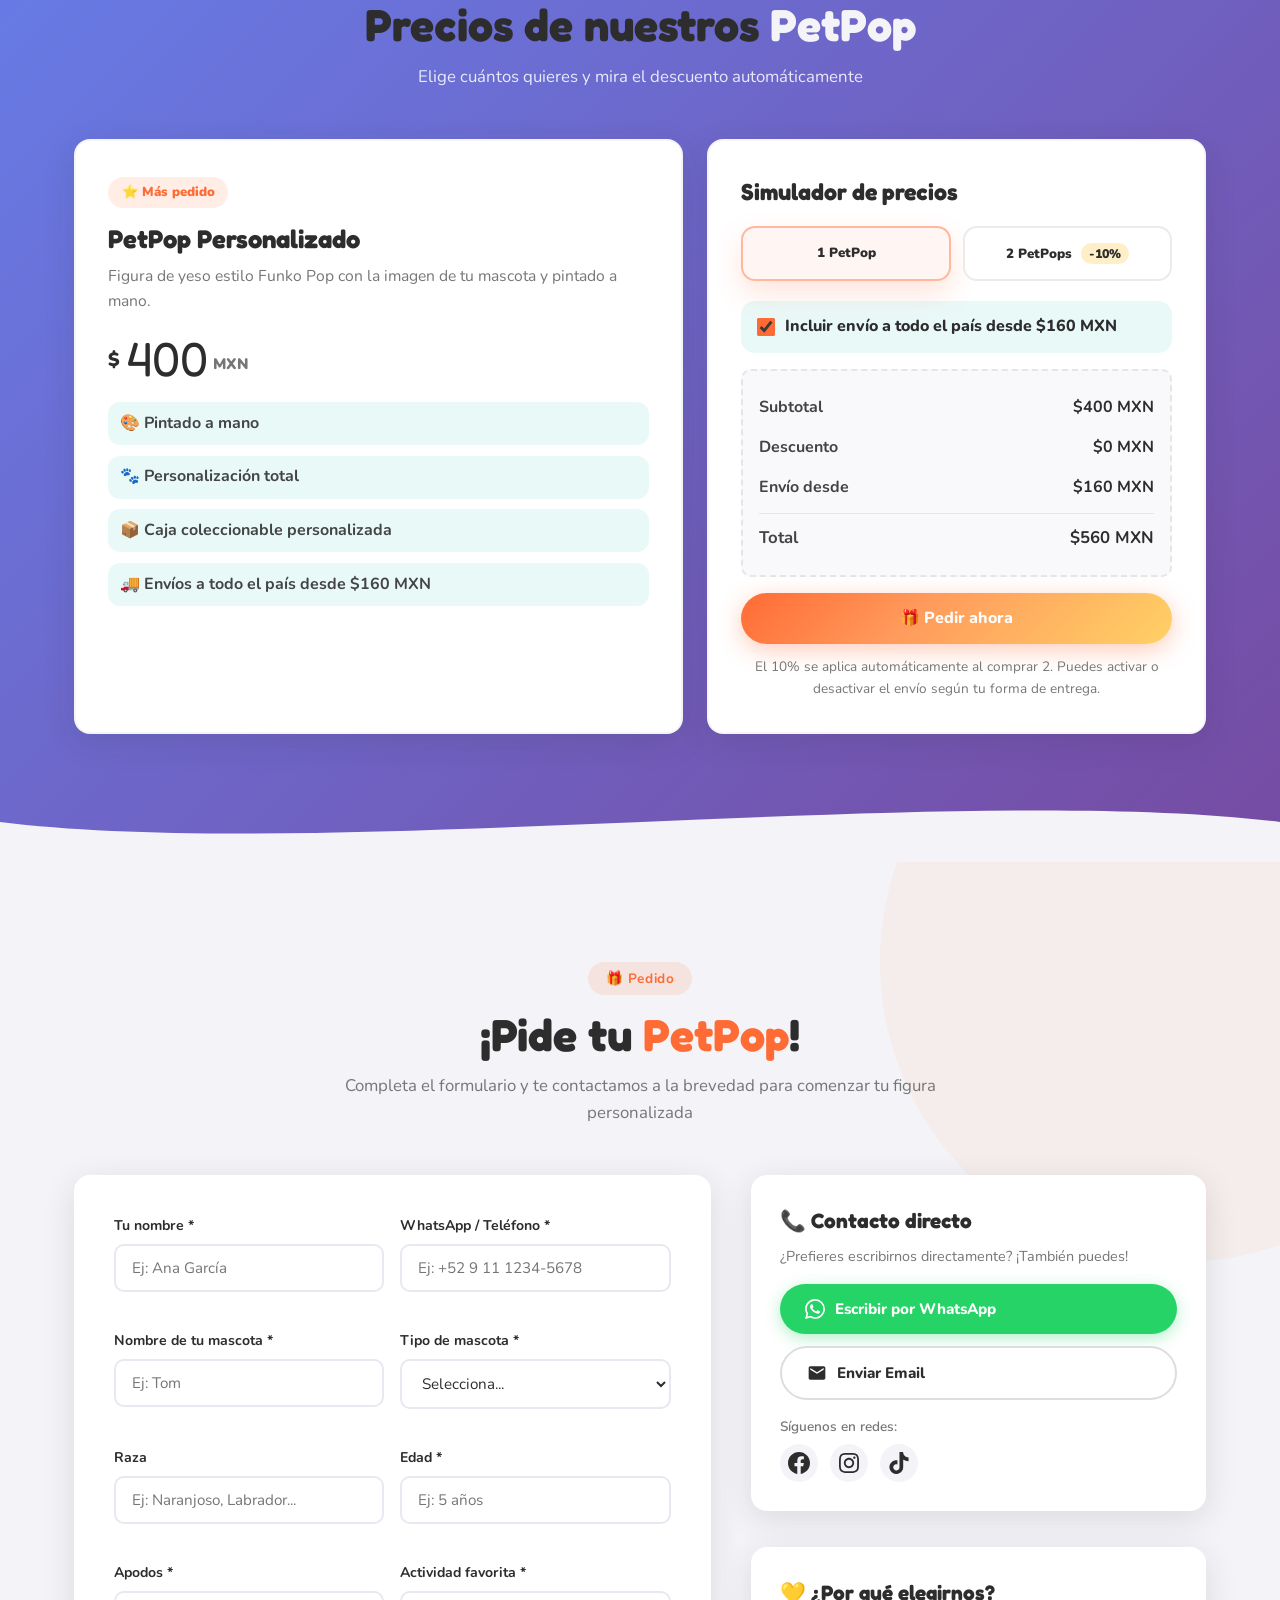
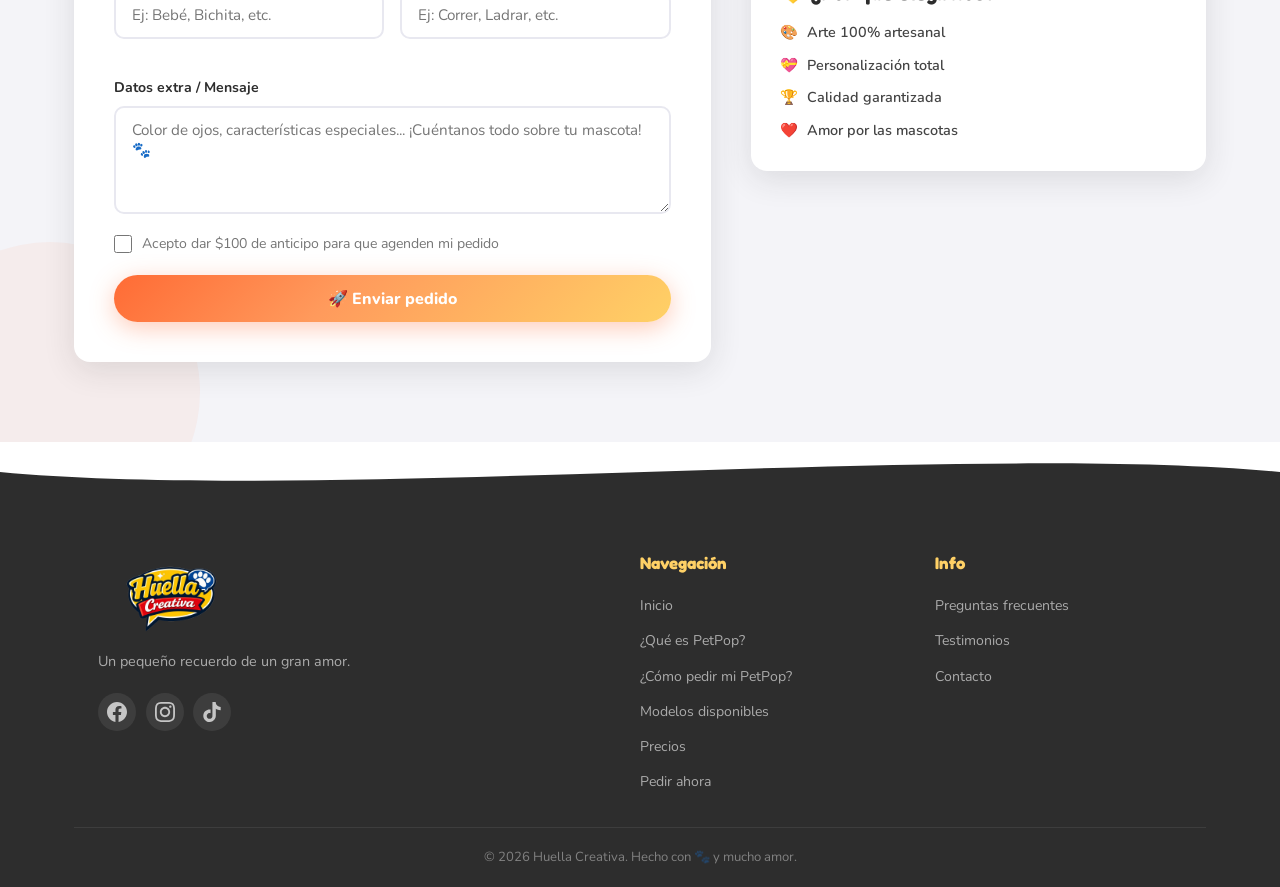
==== commit 2a2723ac: "Add testimonial for new pet model in testimonials.json." ====
--- a/index.html
+++ b/index.html
@@ -93,7 +93,7 @@
       <!-- 🖼️ HERO VISUAL - CAMBIAR AQUÍ TUS IMÁGENES -->
     <div class="hero-visual animate-float">
      <div class="hero-product-image">
-      <img src="images/perrito4-caja.png" alt="PetPop personalizado - Figuras de yeso estilo Funko Pop" />
+      <img src="images/perrito6-caja.png" alt="PetPop personalizado - Figuras de yeso estilo Funko Pop" />
       <div class="hero-product-badge">¡Nuevo Peludo!</div>
     </div>
       
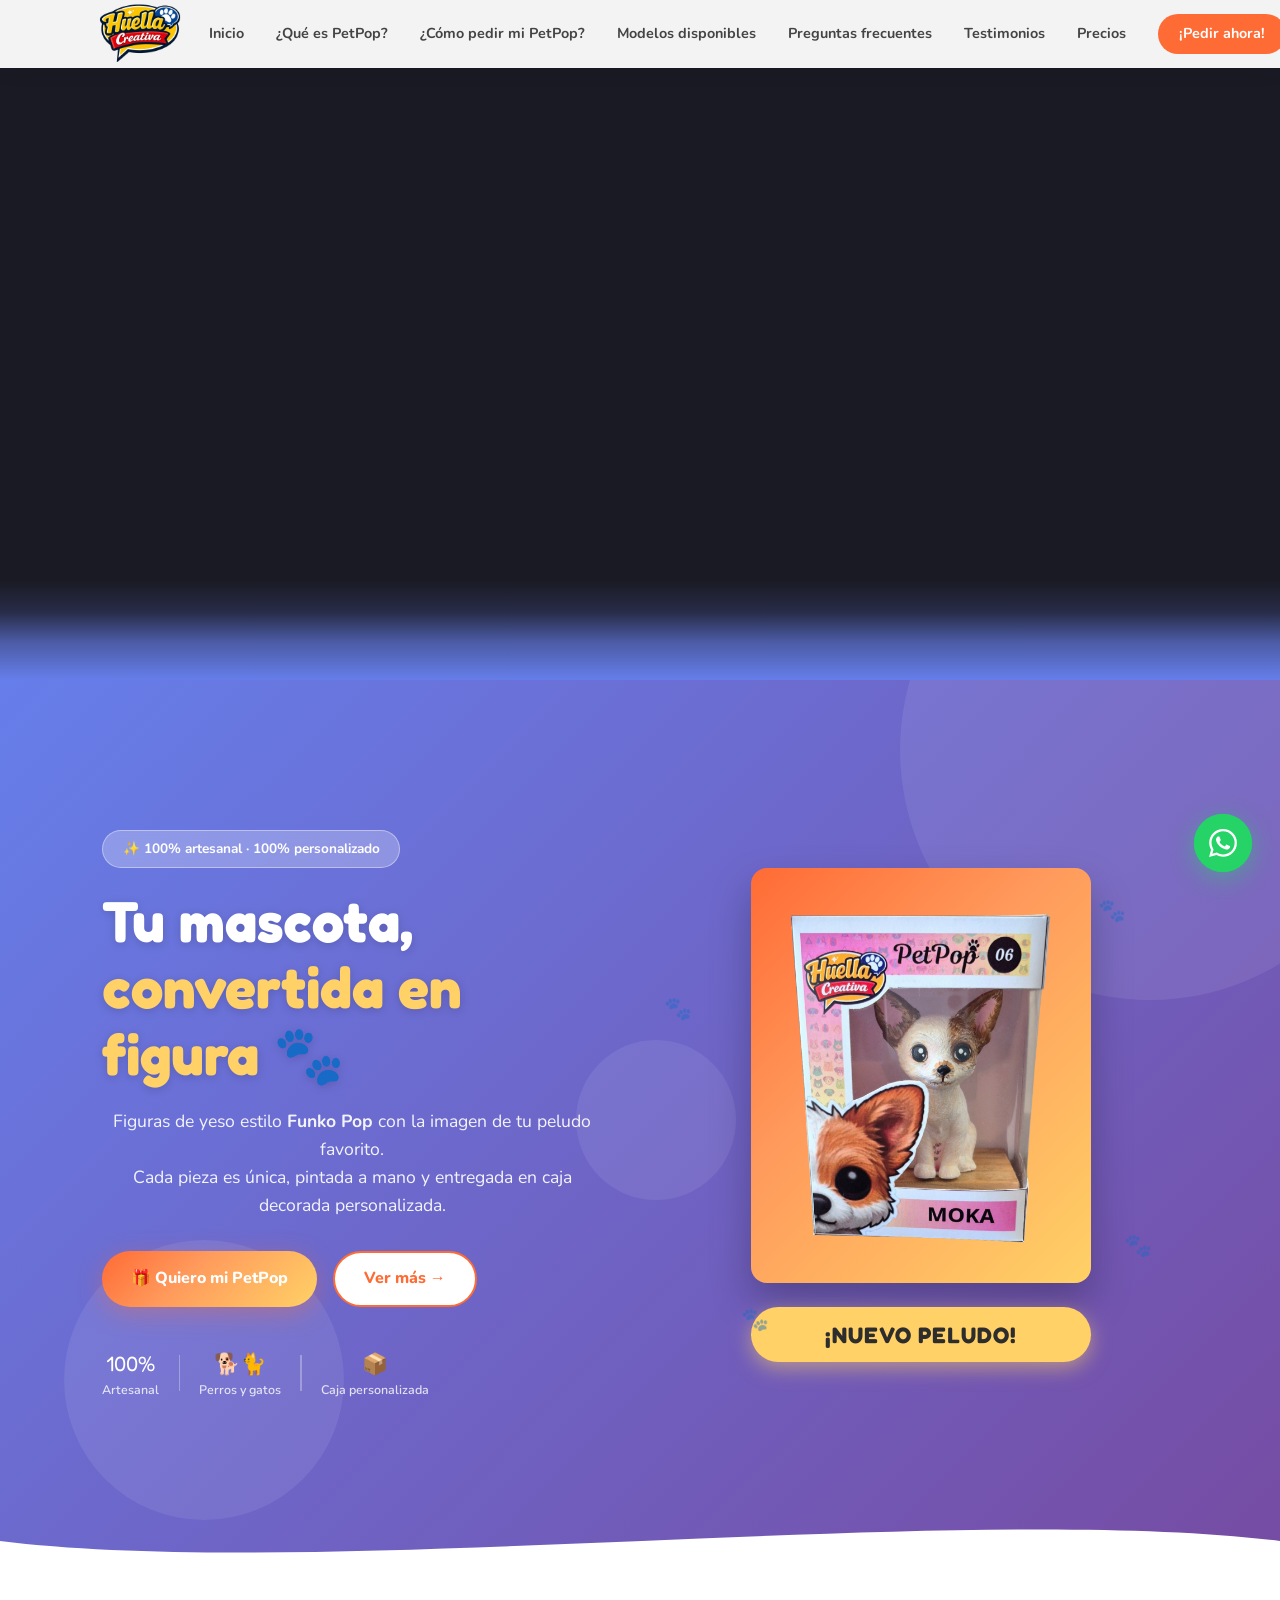
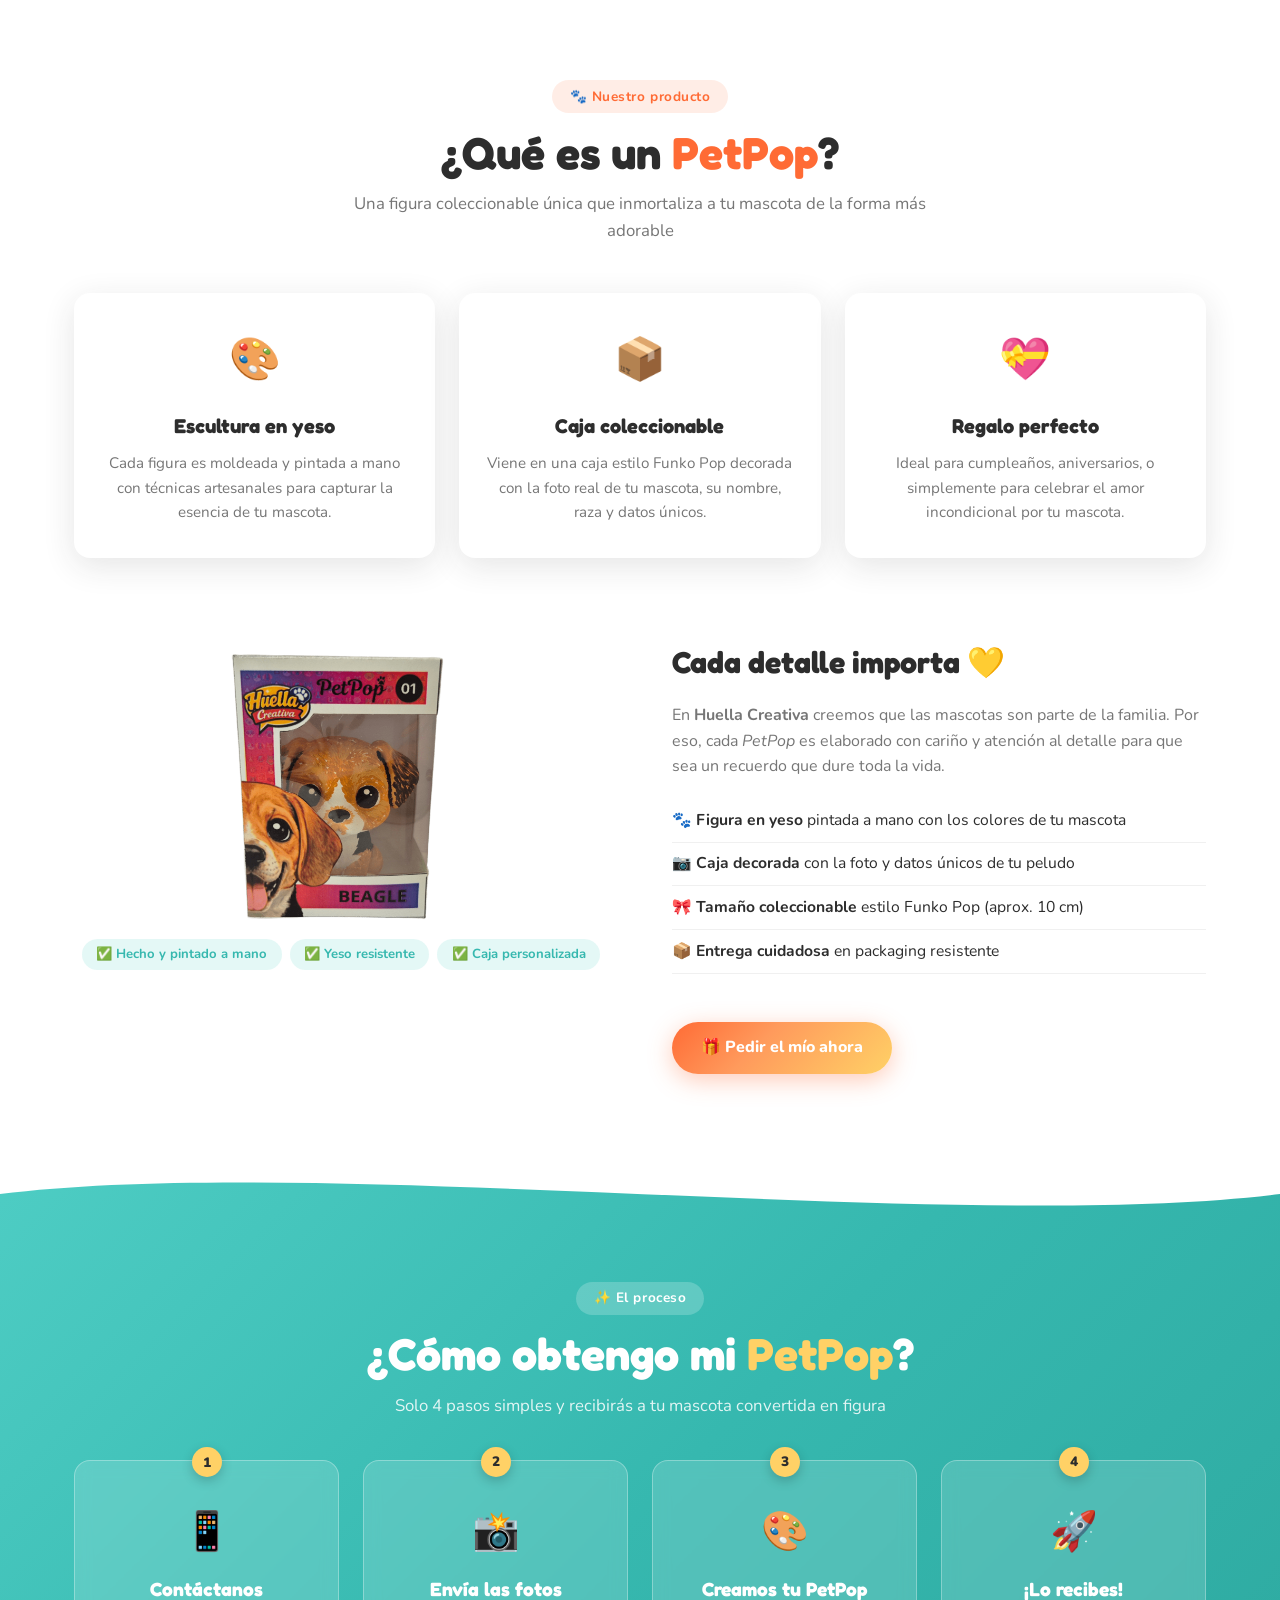
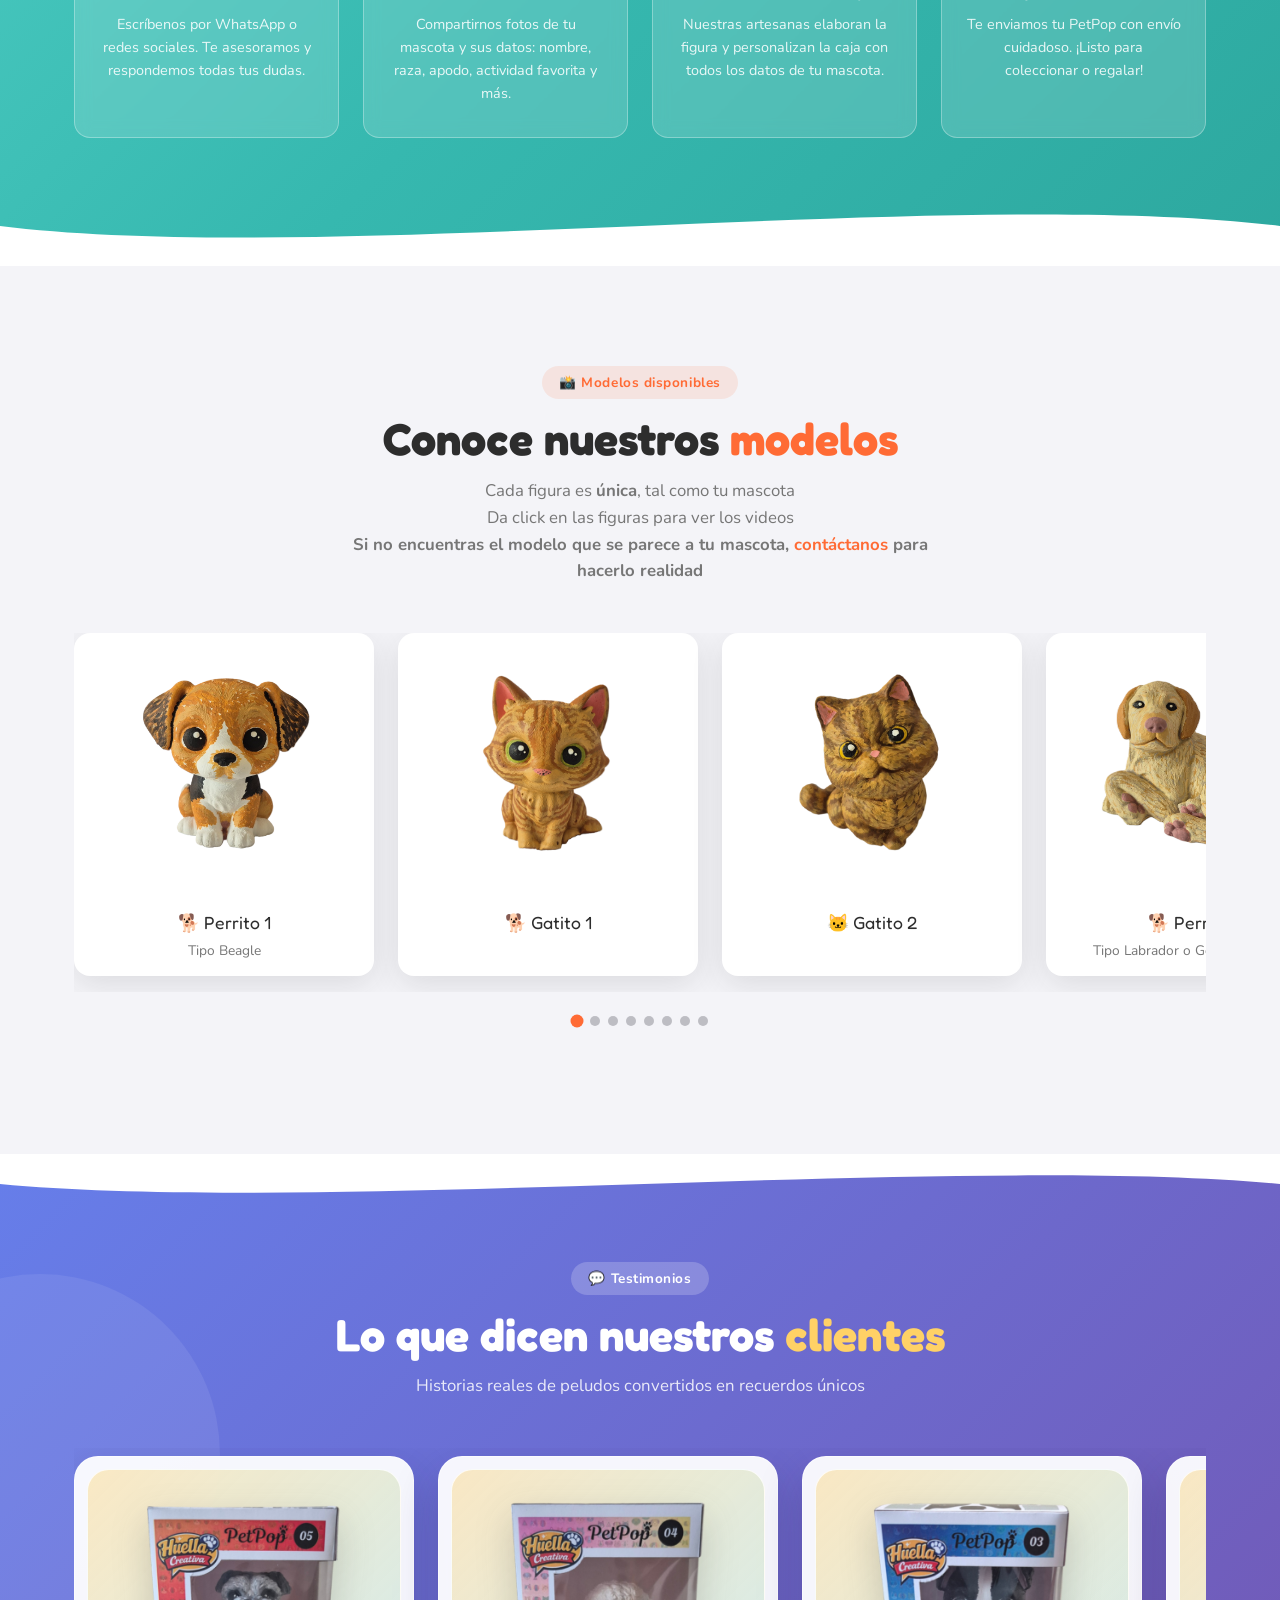
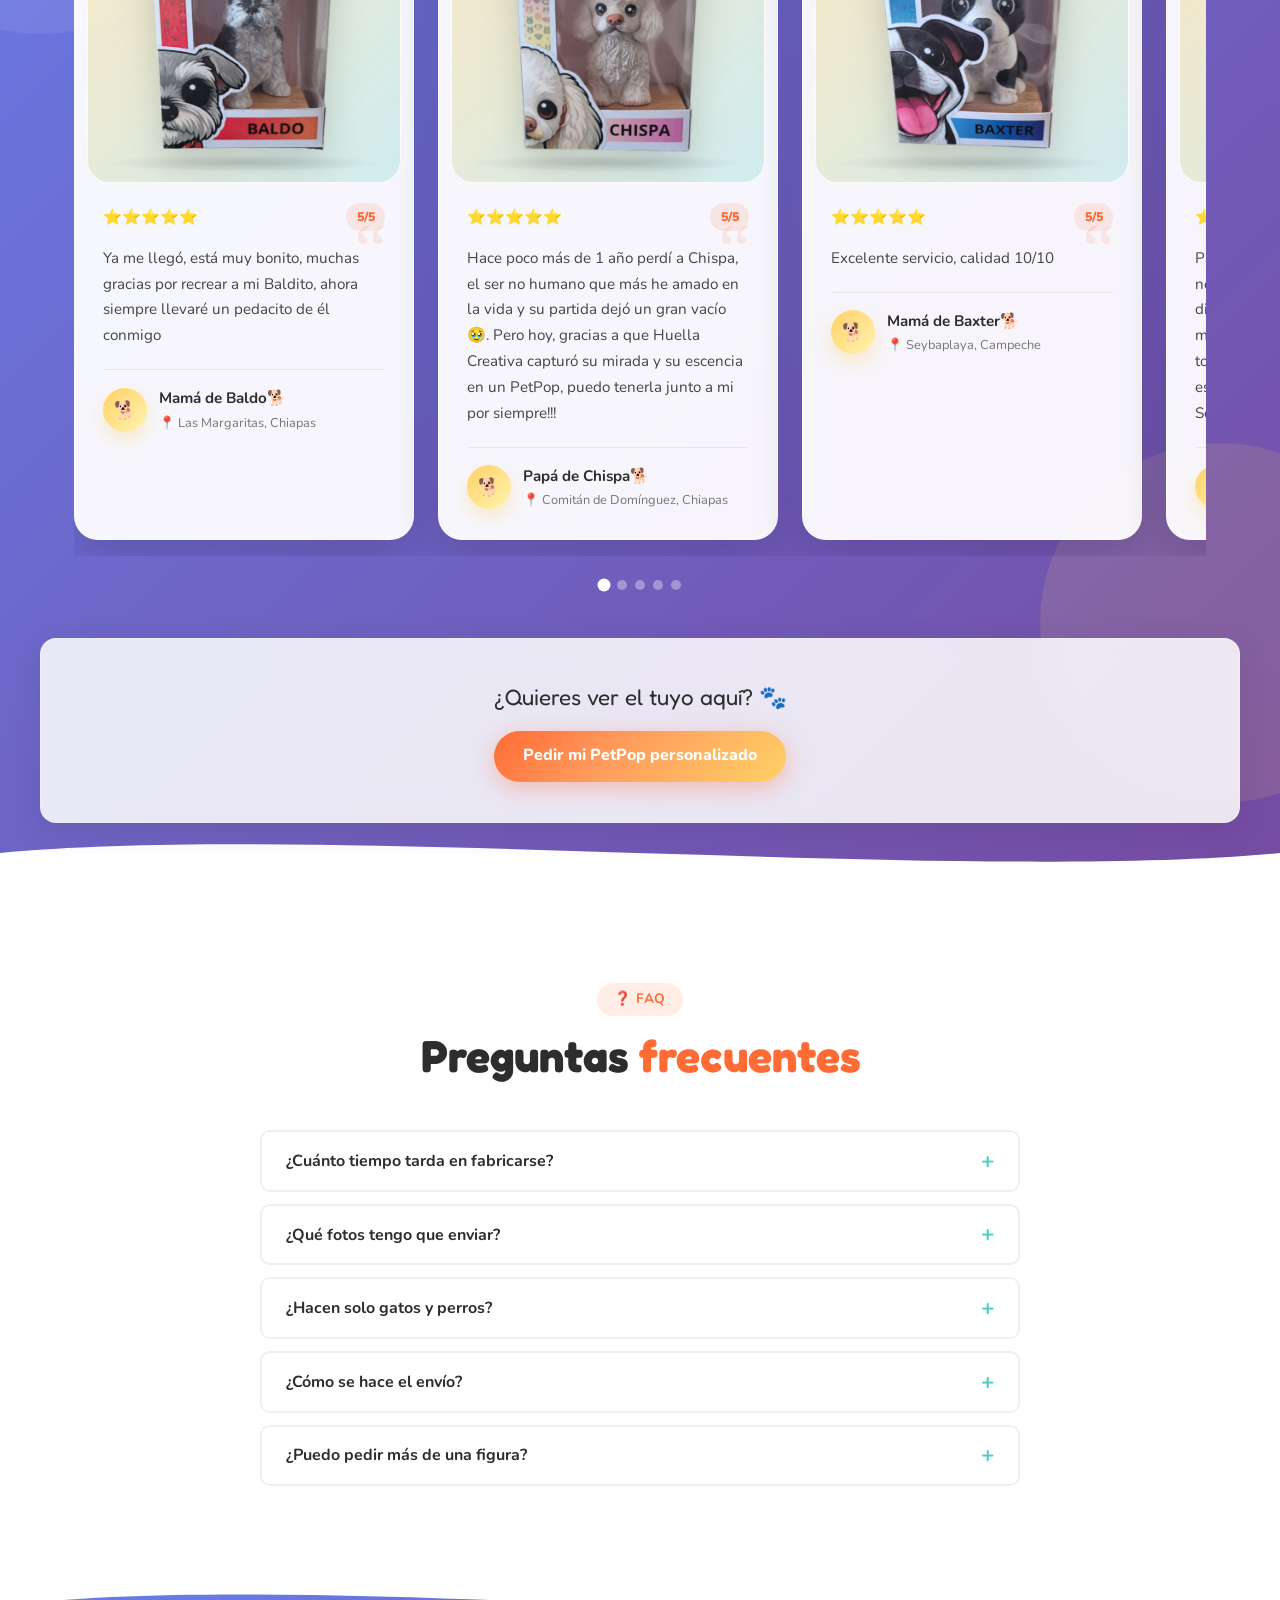
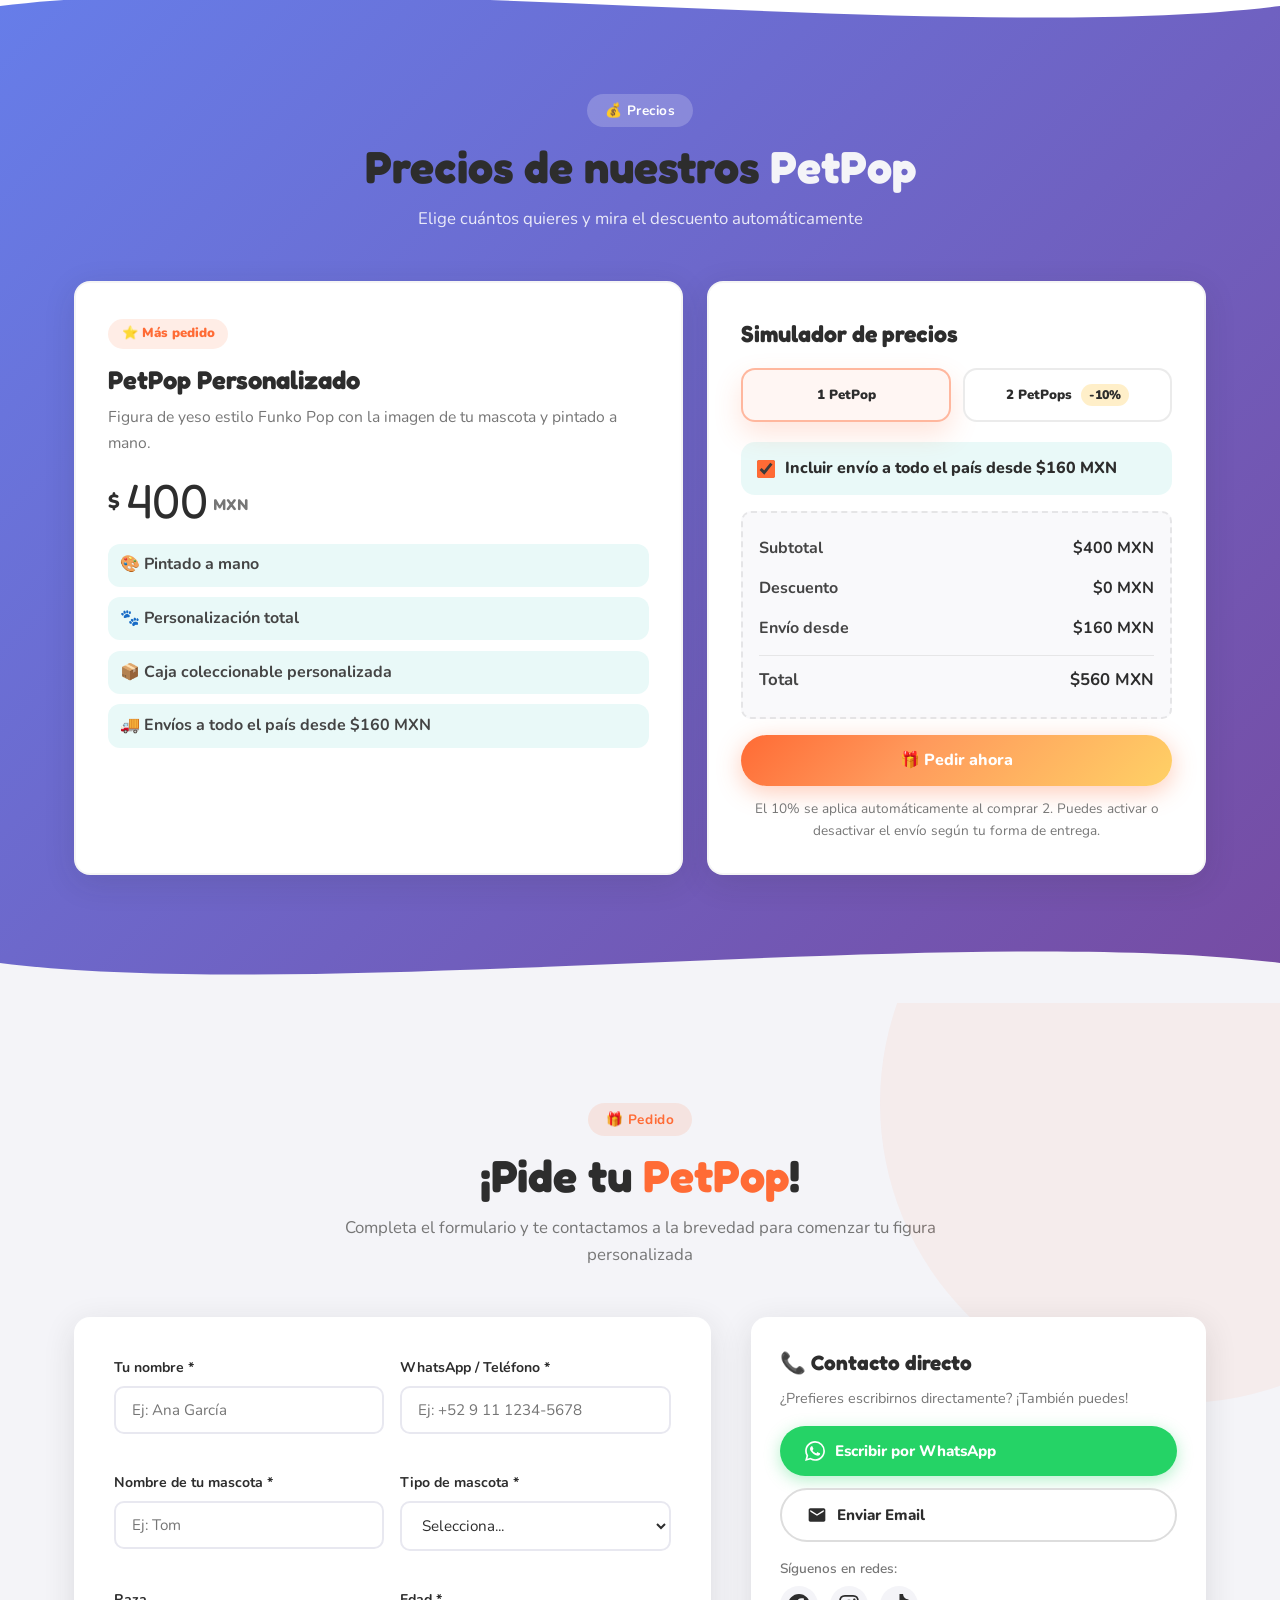
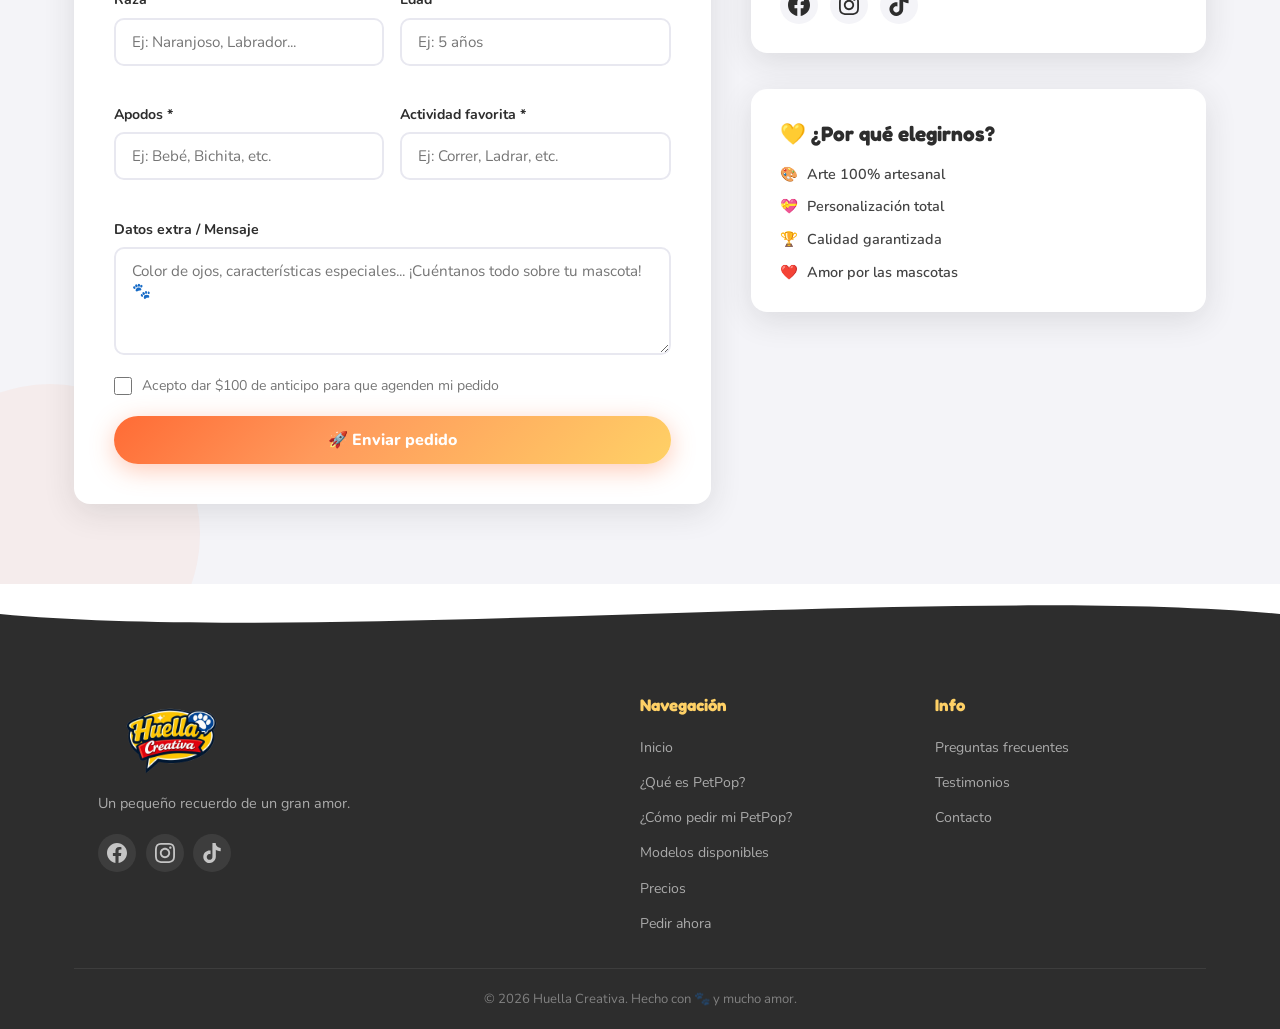
==== commit 749c79fe: "Enhance testimonial card styling in styles.css." ====
--- a/index.html
+++ b/index.html
@@ -249,6 +249,7 @@
       <div class="section-header light">
         <span class="section-tag light">💬 Testimonios</span>
         <h2 class="section-title light">Lo que dicen nuestros <span class="accent-light">clientes</span></h2>
+        <p class="section-subtitle light">Historias reales de peludos convertidos en recuerdos únicos</p>
       </div>
       <div class="testimonials-track" id="testimonialsTrack" aria-live="polite"></div>
       <div class="testimonials-dots" id="testimonialsDots" aria-label="Navegación de testimonios"></div>
--- a/styles.css
+++ b/styles.css
@@ -1026,10 +1026,33 @@
   position: relative;
   overflow: hidden;
 }
+.testimonials-section::before,
+.testimonials-section::after {
+  content: '';
+  position: absolute;
+  width: 360px;
+  height: 360px;
+  border-radius: 50%;
+  background: rgba(255,255,255,.08);
+  pointer-events: none;
+}
+.testimonials-section::before {
+  top: 120px;
+  left: -140px;
+}
+.testimonials-section::after {
+  right: -120px;
+  bottom: 80px;
+  background: rgba(255,209,102,.12);
+}
 .test-bg-top, .test-bg-bottom { line-height: 0; }
 .test-bg-top svg, .test-bg-bottom svg { width: 100%; height: 60px; display: block; }
 
-.testimonials-section .container { padding: 3rem 24px; }
+.testimonials-section .container {
+  position: relative;
+  z-index: 1;
+  padding: 3rem 24px;
+}
 
 .testimonials-track {
   display: flex;
@@ -1037,37 +1060,51 @@
   overflow-x: auto;
   scroll-snap-type: x mandatory;
   -webkit-overflow-scrolling: touch;
-  padding-bottom: 1rem;
+  padding: .5rem .2rem 1rem;
   scrollbar-width: none;
 }
 .testimonials-track::-webkit-scrollbar { display: none; }
 
 .testimonial-card {
-  flex: 0 0 300px;
+  flex: 0 0 340px;
   scroll-snap-align: start;
-  background: rgba(255,255,255,.15);
-  backdrop-filter: blur(12px);
-  border: 1.5px solid rgba(255,255,255,.25);
-  border-radius: var(--radius);
-  padding: 1.8rem;
-  color: var(--white);
-  transition: transform var(--transition);
-}
-.testimonial-card:hover { transform: translateY(-4px); }
+  background: rgba(255,255,255,.94);
+  border: 1.5px solid rgba(255,255,255,.55);
+  border-radius: calc(var(--radius) + 8px);
+  padding: .75rem;
+  color: var(--dark);
+  box-shadow: 0 18px 46px rgba(35, 28, 72, .22);
+  transition: transform var(--transition), box-shadow var(--transition);
+}
+.testimonial-card:hover {
+  transform: translateY(-8px);
+  box-shadow: 0 24px 60px rgba(35, 28, 72, .3);
+}
 .test-image-wrap {
   width: 100%;
-  aspect-ratio: 4 / 3;
-  margin-bottom: 1rem;
-  border-radius: calc(var(--radius) - 8px);
+  aspect-ratio: 1 / 1;
+  border-radius: 22px;
   overflow: hidden;
-  background: rgba(255,255,255,.18);
-  border: 1px solid rgba(255,255,255,.28);
+  background: linear-gradient(135deg, rgba(255,209,102,.38), rgba(78,205,196,.22));
+  border: 1px solid rgba(255,255,255,.8);
   display: flex;
   align-items: center;
   justify-content: center;
+  position: relative;
+}
+.test-image-wrap::after {
+  content: '';
+  position: absolute;
+  inset: auto 16px 10px;
+  height: 18px;
+  border-radius: 50%;
+  background: radial-gradient(ellipse, rgba(45,45,45,.18) 0%, transparent 70%);
+  pointer-events: none;
 }
 
 .testimonials-cta {
+  position: relative;
+  z-index: 1;
   text-align: center;
   background: rgba(255,255,255,.85);
   backdrop-filter: blur(12px);
@@ -1086,41 +1123,90 @@
 }
 
 .test-image {
-  max-width: 80%;
-  max-height: 100%;
+  max-width: 86%;
+  max-height: 92%;
   display: block;
   object-fit: contain; 
   object-position: center;
-}
-.test-stars { font-size: 1.1rem; margin-bottom: .75rem; }
-.testimonial-card p {
+  position: relative;
+  z-index: 1;
+  filter: drop-shadow(0 14px 18px rgba(45,45,45,.2));
+  transition: transform var(--transition);
+}
+.testimonial-card:hover .test-image {
+  transform: translateY(-4px) scale(1.03);
+}
+.test-card-body {
+  padding: 1.25rem 1rem 1rem;
+  position: relative;
+}
+.test-card-top {
+  display: flex;
+  align-items: center;
+  justify-content: space-between;
+  gap: .75rem;
+  margin-bottom: .9rem;
+}
+.test-stars {
+  display: flex;
+  gap: .12rem;
   font-size: .95rem;
-  color: rgba(255,255,255,.9);
-  line-height: 1.65;
-  font-style: italic;
+  line-height: 1;
+}
+.test-rating-pill {
+  background: rgba(255,107,53,.12);
+  color: var(--primary);
+  border-radius: 999px;
+  padding: .25rem .65rem;
+  font-size: .78rem;
+  font-weight: 900;
+}
+.test-quote {
+  position: absolute;
+  top: 1.85rem;
+  right: .9rem;
+  font-family: Georgia, serif;
+  font-size: 4.6rem;
+  line-height: 1;
+  color: rgba(255,107,53,.12);
+  pointer-events: none;
+}
+.testimonial-card .test-message {
+  font-size: .95rem;
+  color: var(--dark-2);
+  line-height: 1.7;
   margin-bottom: 1.25rem;
+  position: relative;
+  z-index: 1;
 }
 .test-author {
   display: flex;
-  flex-direction: column;
-  align-items: flex-start;
-  gap: .25rem;
-}
-.test-place { font-size: .78rem; color: rgba(255,255,255,.7); }
+  align-items: center;
+  gap: .75rem;
+  padding-top: 1rem;
+  border-top: 1px solid rgba(45,45,45,.08);
+}
+.test-place { font-size: .8rem; color: var(--gray); }
 .test-avatar {
-  width: 40px; height: 40px;
-  background: var(--accent);
+  width: 44px; height: 44px;
+  background: linear-gradient(135deg, var(--accent), #fff3b0);
   border-radius: 50%;
   display: flex;
   align-items: center;
   justify-content: center;
   font-weight: 900;
-  font-size: 1rem;
+  font-size: 1.1rem;
   color: var(--dark);
   flex-shrink: 0;
-}
-.test-author strong { display: block; font-size: .9rem; }
-.test-author span { font-size: .78rem; color: rgba(255,255,255,.7); }
+  box-shadow: 0 8px 18px rgba(255,209,102,.35);
+}
+.test-author-copy {
+  display: flex;
+  flex-direction: column;
+  gap: .15rem;
+}
+.test-author strong { display: block; font-size: .95rem; color: var(--dark); }
+.test-author span { font-size: .8rem; color: var(--gray); }
 
 .testimonials-dots {
   display: flex;
@@ -1722,6 +1808,12 @@
   .form-row { grid-template-columns: 1fr; }
   .footer-content { grid-template-columns: 1fr; gap: 2rem; padding: 2.5rem 24px 1.5rem; }
   .gallery-card { flex: 0 0 280px; }
+  .testimonial-card { flex: 0 0 300px; }
+  .testimonials-cta {
+    margin-left: 1rem;
+    margin-right: 1rem;
+    padding: 2rem 1.25rem;
+  }
 
   /* Navbar compacto para que se vea el logo y nombre */
   .nav-container { padding: 0 16px; height: 60px; }
@@ -1744,7 +1836,16 @@
   .steps { grid-template-columns: 1fr; }
   .gallery-card { flex: 0 0 260px; }
   .product-grid { grid-template-columns: 1fr; }
-  .testimonial-card { flex: 0 0 260px; }
+  .testimonial-card {
+    flex: 0 0 82vw;
+    padding: .6rem;
+  }
+  .test-card-body { padding: 1.1rem .8rem .85rem; }
+  .test-quote {
+    top: 1.75rem;
+    right: .65rem;
+    font-size: 3.8rem;
+  }
   .wa-float { bottom: 16px; right: 16px; width: 50px; height: 50px; }
   .hero { padding: 90px 5% 50px; }
   /* Galería móvil: centrar y mostrar imágenes completas */
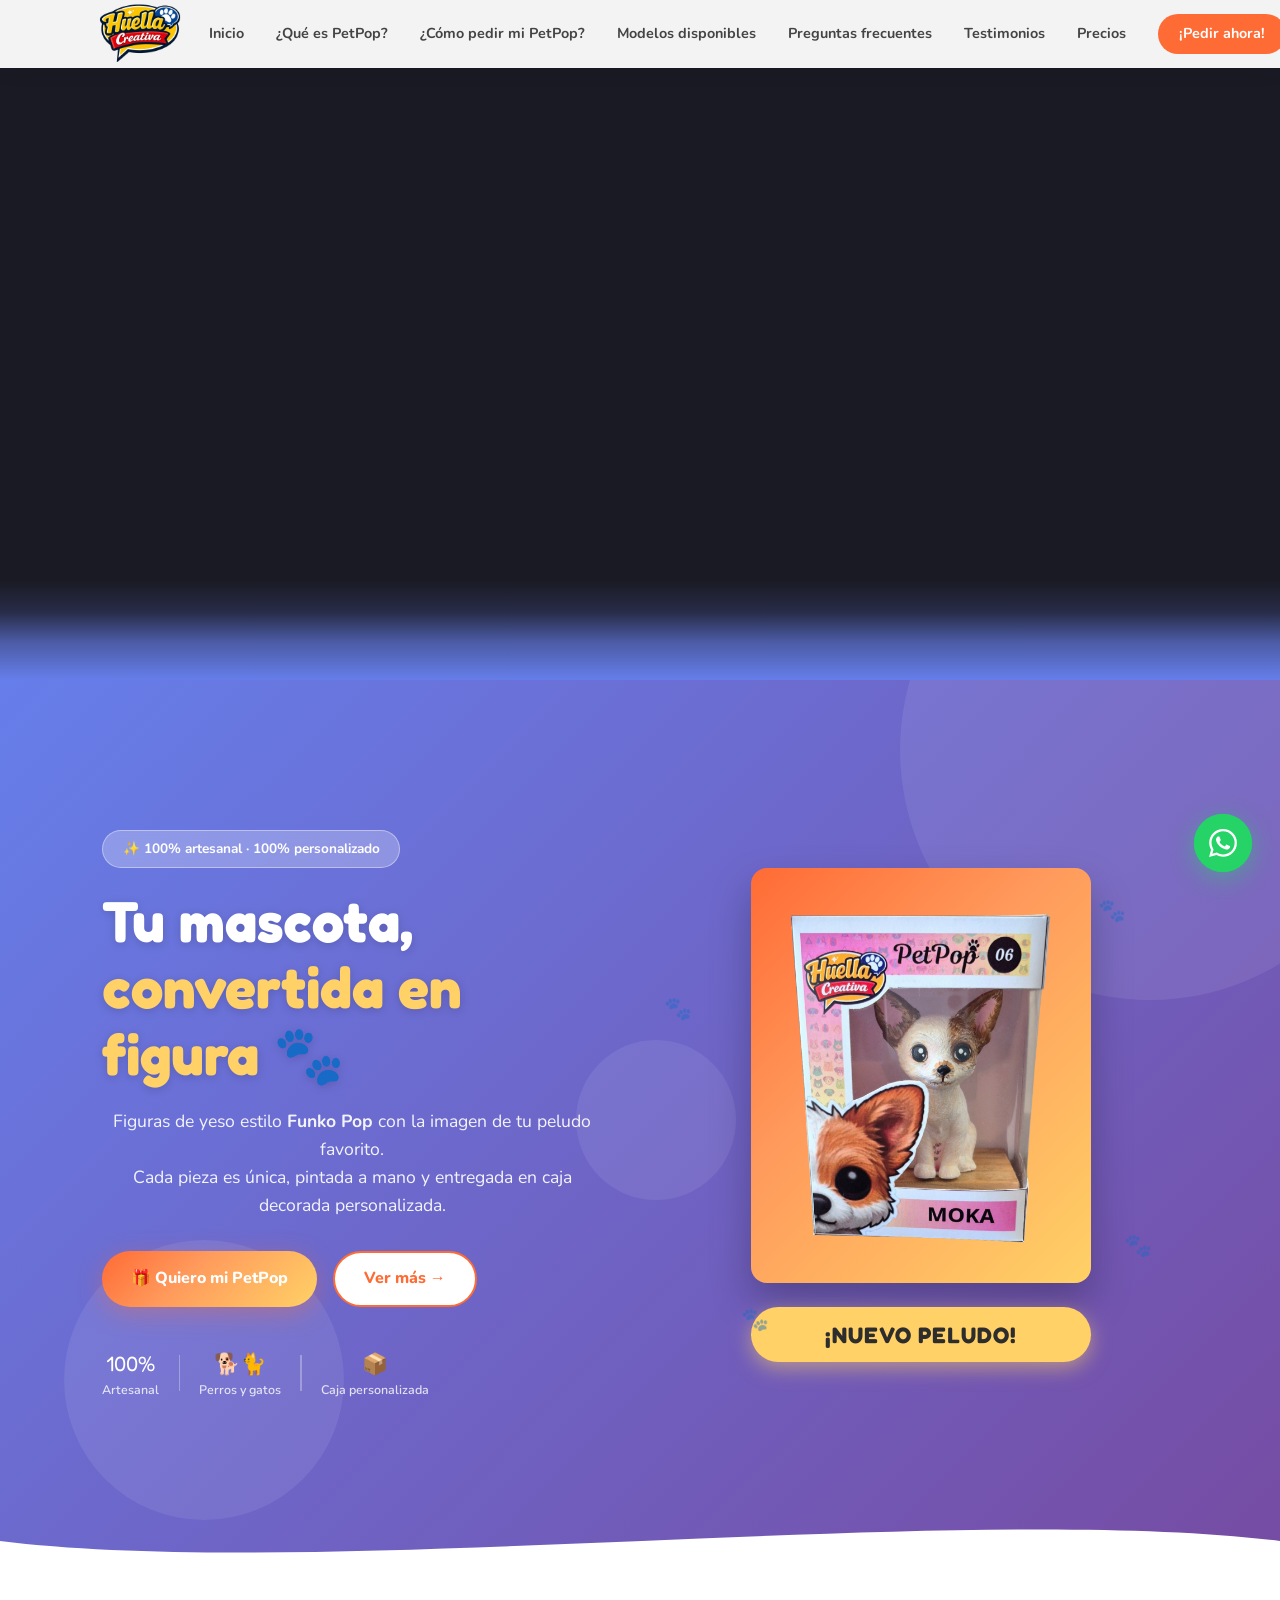
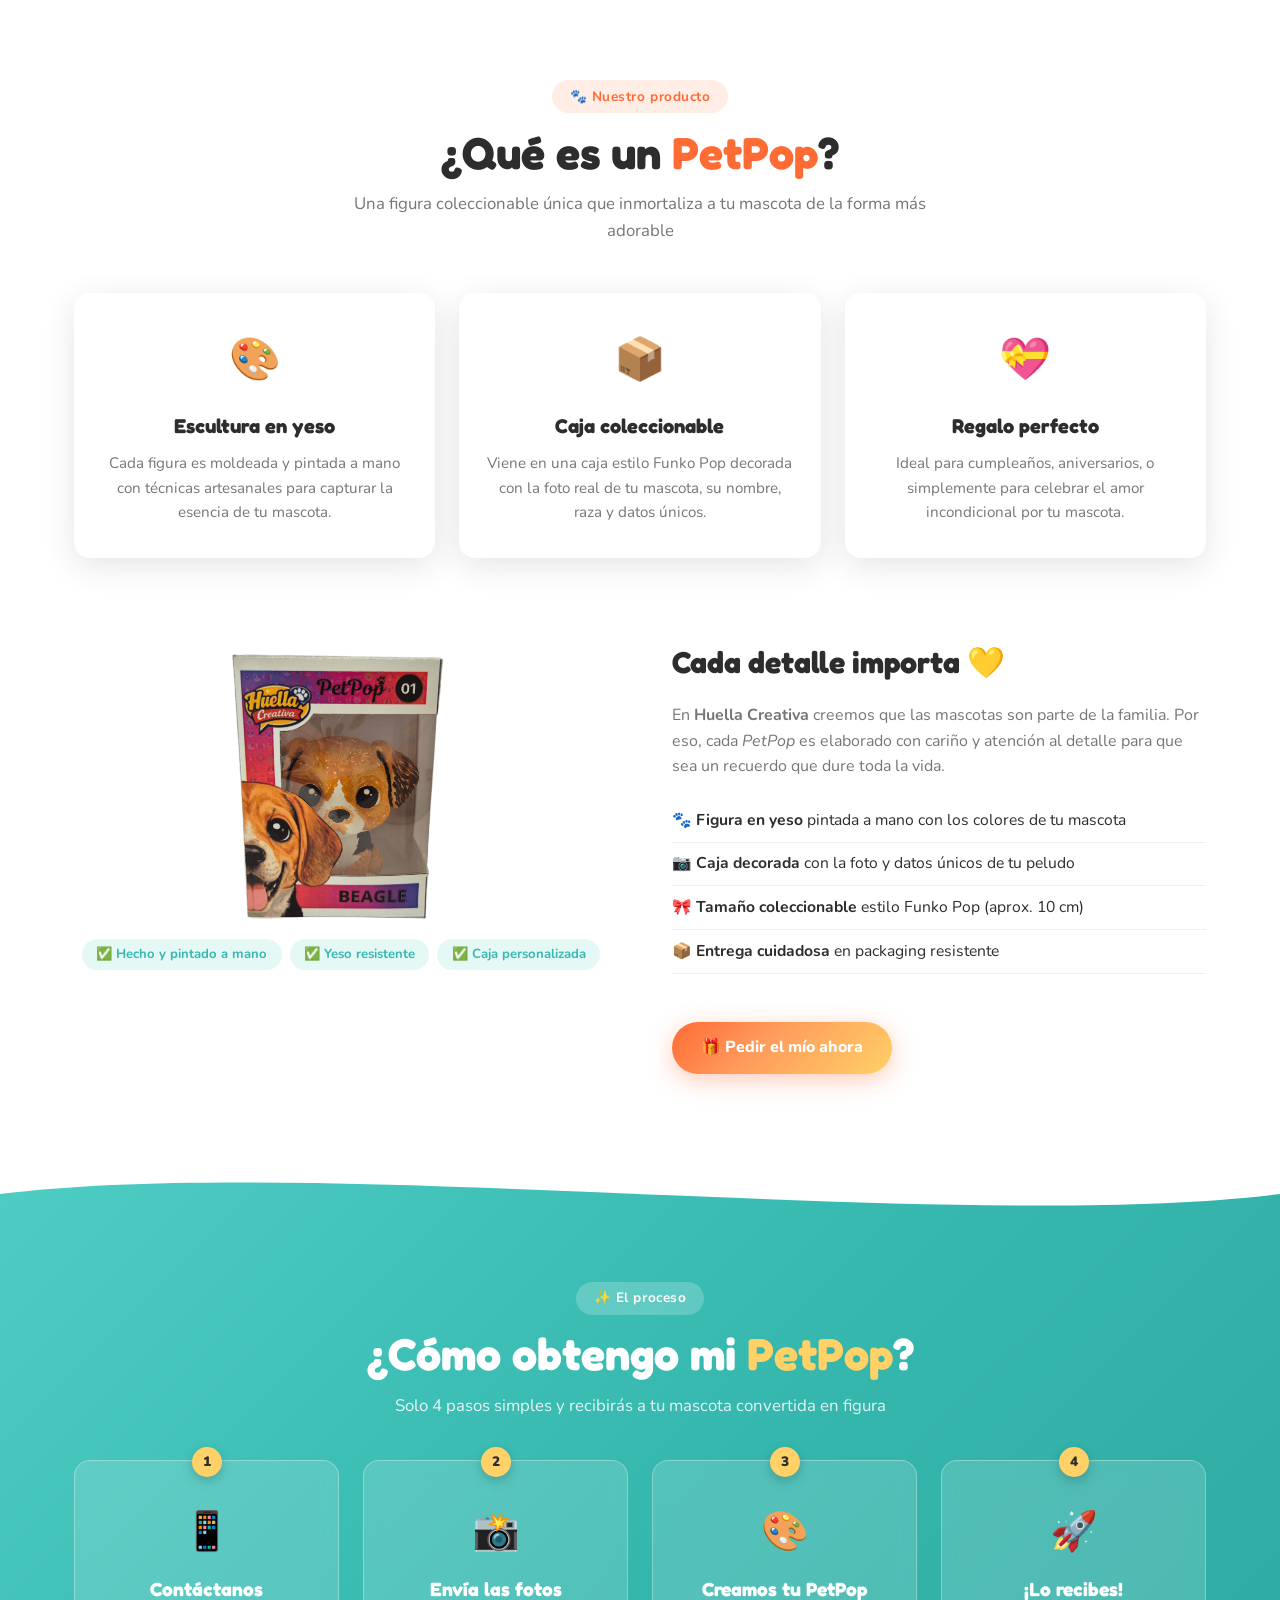
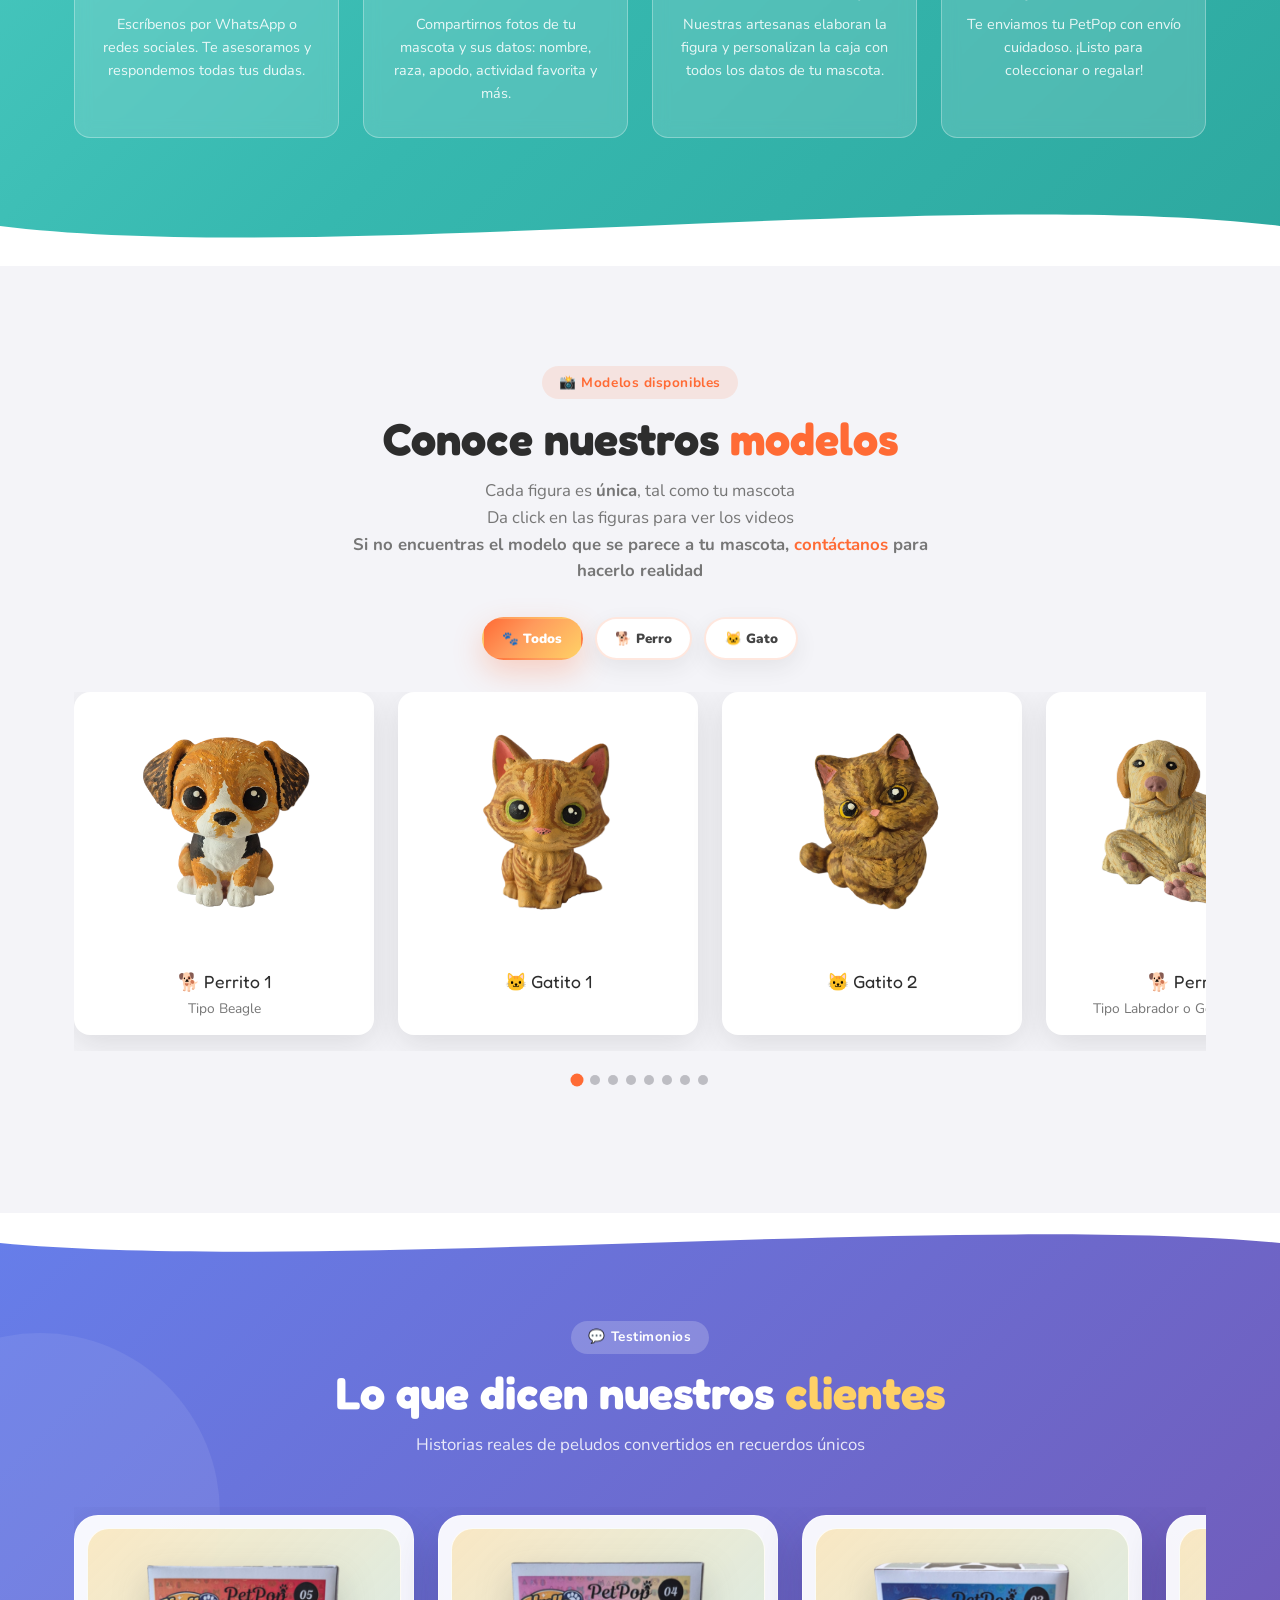
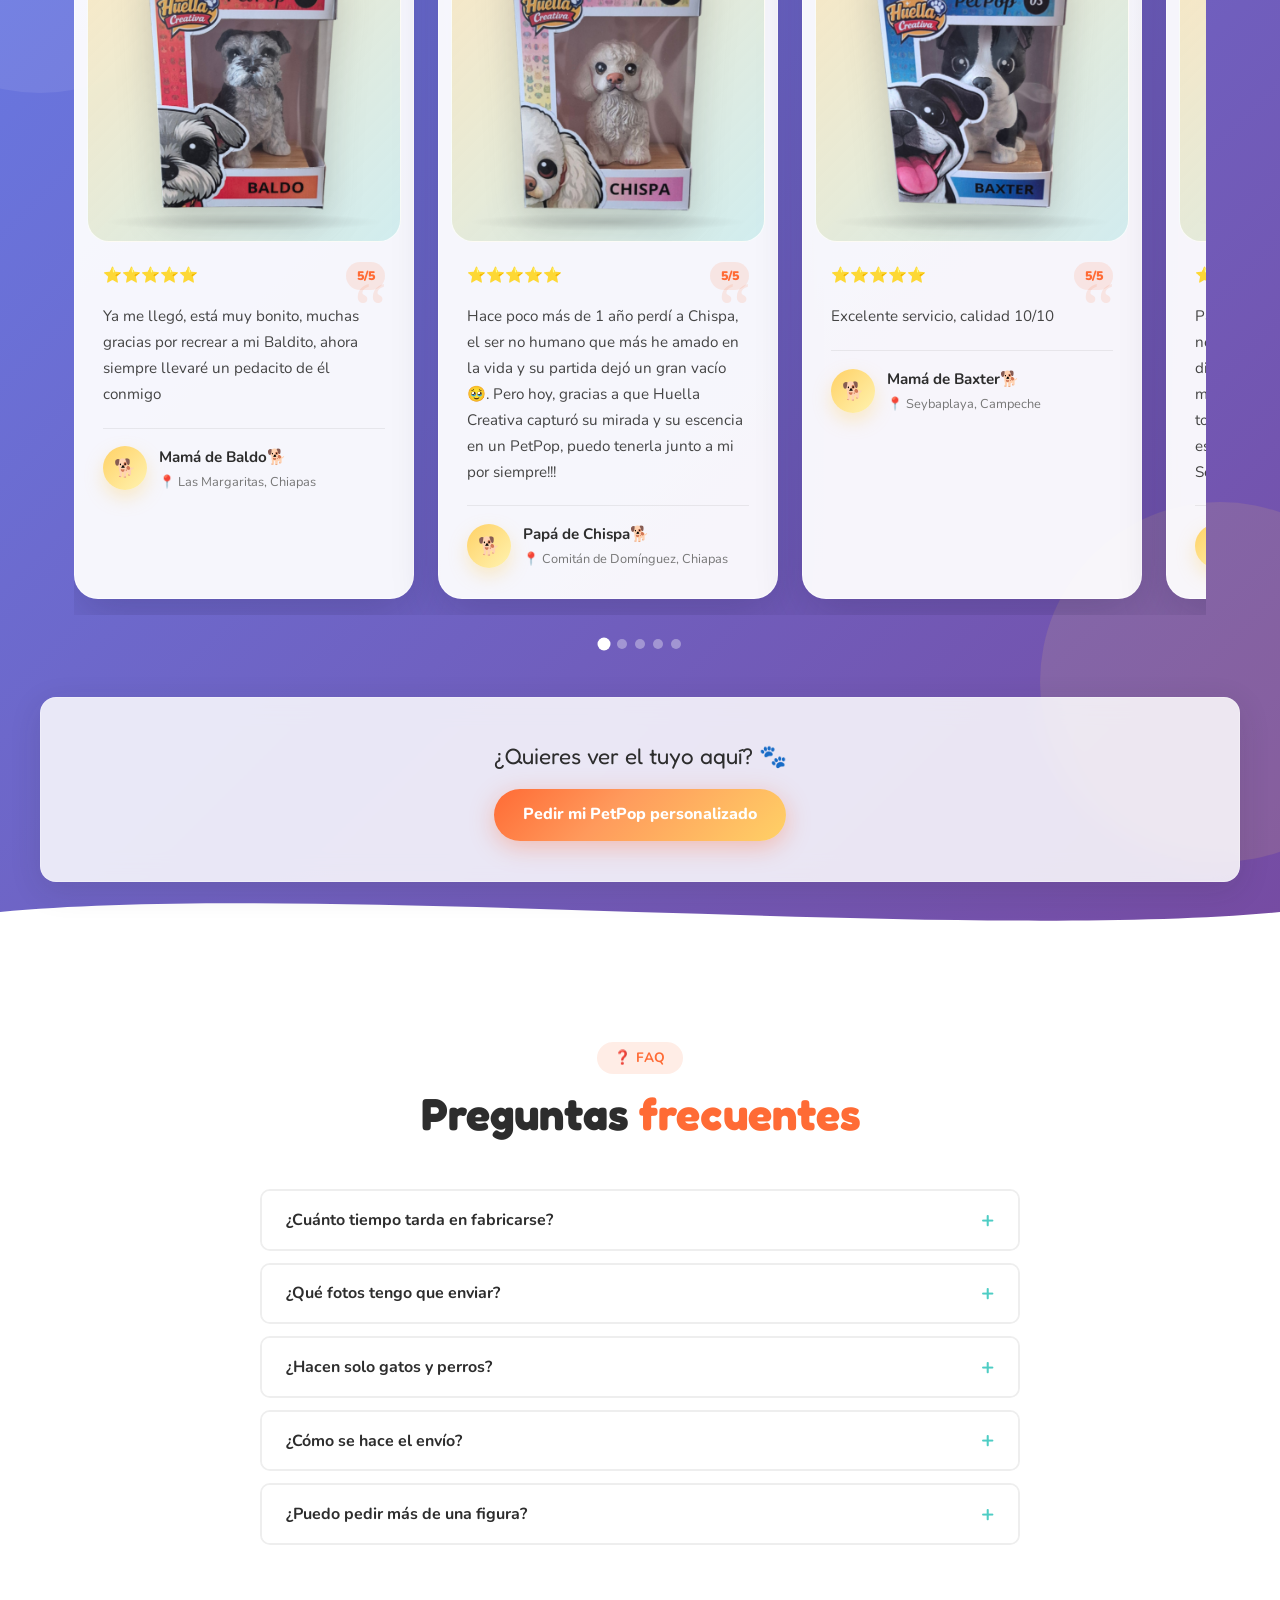
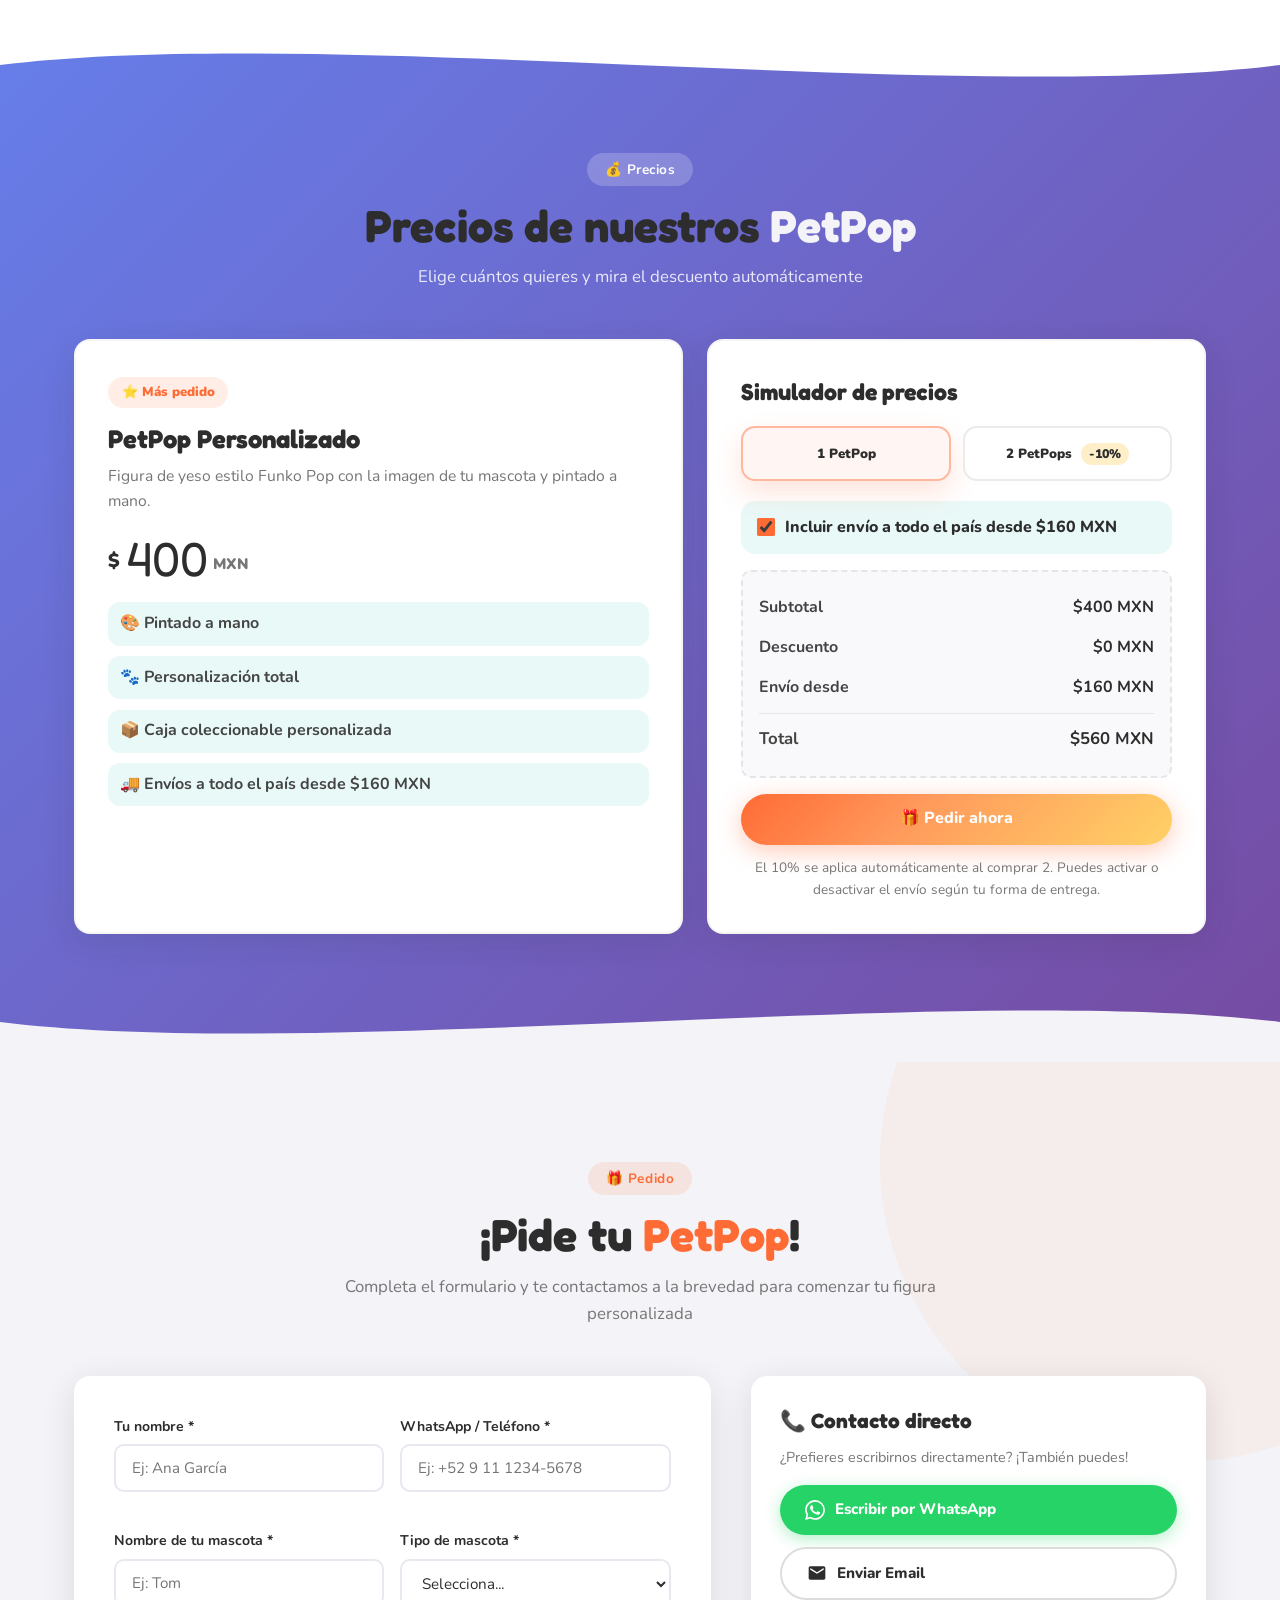
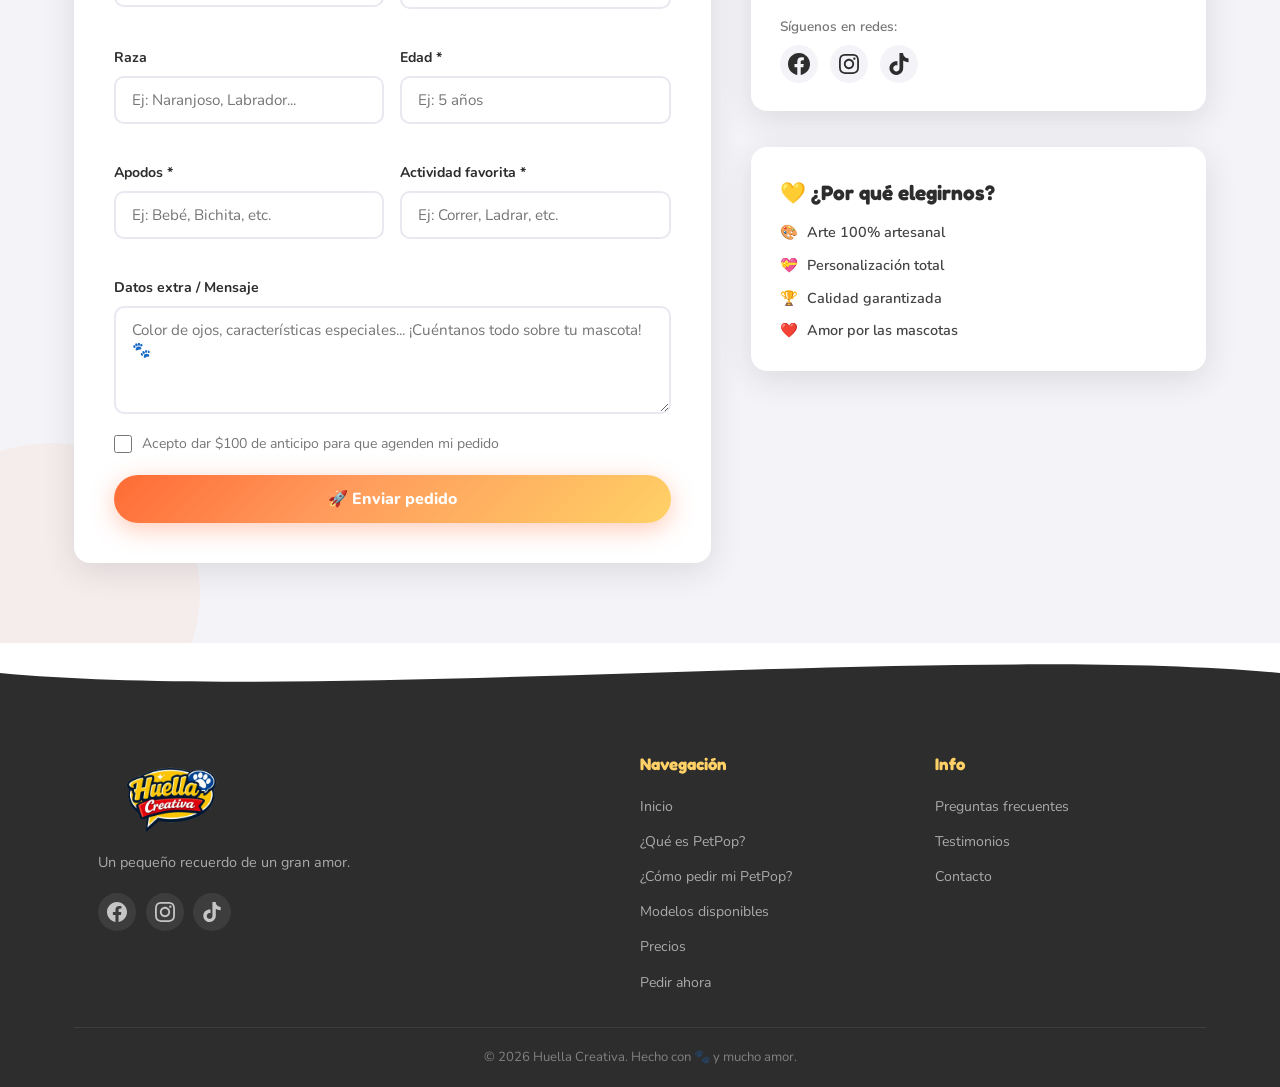
==== commit a44503e0: "Add gallery tabs for filtering models by type" ====
--- a/index.html
+++ b/index.html
@@ -233,6 +233,7 @@
       </div>
 
        <!-- 🖼️ GALERÍA DE IMÁGENES - CAMBIAR MODELOS EN models.json -->
+      <div class="gallery-tabs" id="galleryTabs" role="tablist" aria-label="Filtrar modelos por tipo"></div>
       <div class="gallery-grid" id="galleryGrid" aria-live="polite"></div>
       <div class="gallery-dots" id="galleryDots" aria-label="Navegación de modelos"></div>
     </div>
--- a/styles.css
+++ b/styles.css
@@ -809,6 +809,38 @@
 /* ---- GALLERY ---- */
 .gallery-section { padding: 100px 0 80px; background: var(--light-gray); }
 
+.gallery-tabs {
+  display: flex;
+  justify-content: center;
+  gap: .75rem;
+  flex-wrap: wrap;
+  margin: -1rem 0 2rem;
+}
+.gallery-tab {
+  display: inline-flex;
+  align-items: center;
+  gap: .4rem;
+  border: 2px solid rgba(255,107,53,.16);
+  border-radius: 999px;
+  background: var(--white);
+  color: var(--dark-2);
+  padding: .65rem 1.15rem;
+  font-weight: 900;
+  box-shadow: 0 8px 22px rgba(45,45,45,.08);
+  transition: transform var(--transition), box-shadow var(--transition), background var(--transition), color var(--transition), border-color var(--transition);
+}
+.gallery-tab:hover {
+  transform: translateY(-2px);
+  box-shadow: 0 12px 28px rgba(45,45,45,.12);
+  border-color: rgba(255,107,53,.34);
+}
+.gallery-tab.is-active {
+  background: var(--gradient-hero);
+  border-color: transparent;
+  color: var(--white);
+  box-shadow: 0 12px 30px rgba(255,107,53,.28);
+}
+
 .gallery-grid {
   display: flex;
   gap: 1.5rem;
@@ -1807,6 +1839,7 @@
   .step-arrow { display: none; }
   .form-row { grid-template-columns: 1fr; }
   .footer-content { grid-template-columns: 1fr; gap: 2rem; padding: 2.5rem 24px 1.5rem; }
+  .gallery-tabs { margin-top: -.5rem; }
   .gallery-card { flex: 0 0 280px; }
   .testimonial-card { flex: 0 0 300px; }
   .testimonials-cta {
@@ -1834,6 +1867,19 @@
 
 @media (max-width: 480px) {
   .steps { grid-template-columns: 1fr; }
+  .gallery-tabs {
+    justify-content: flex-start;
+    flex-wrap: nowrap;
+    overflow-x: auto;
+    padding: .15rem .1rem .7rem;
+    scrollbar-width: none;
+  }
+  .gallery-tabs::-webkit-scrollbar { display: none; }
+  .gallery-tab {
+    flex: 0 0 auto;
+    padding: .58rem 1rem;
+    font-size: .9rem;
+  }
   .gallery-card { flex: 0 0 260px; }
   .product-grid { grid-template-columns: 1fr; }
   .testimonial-card {
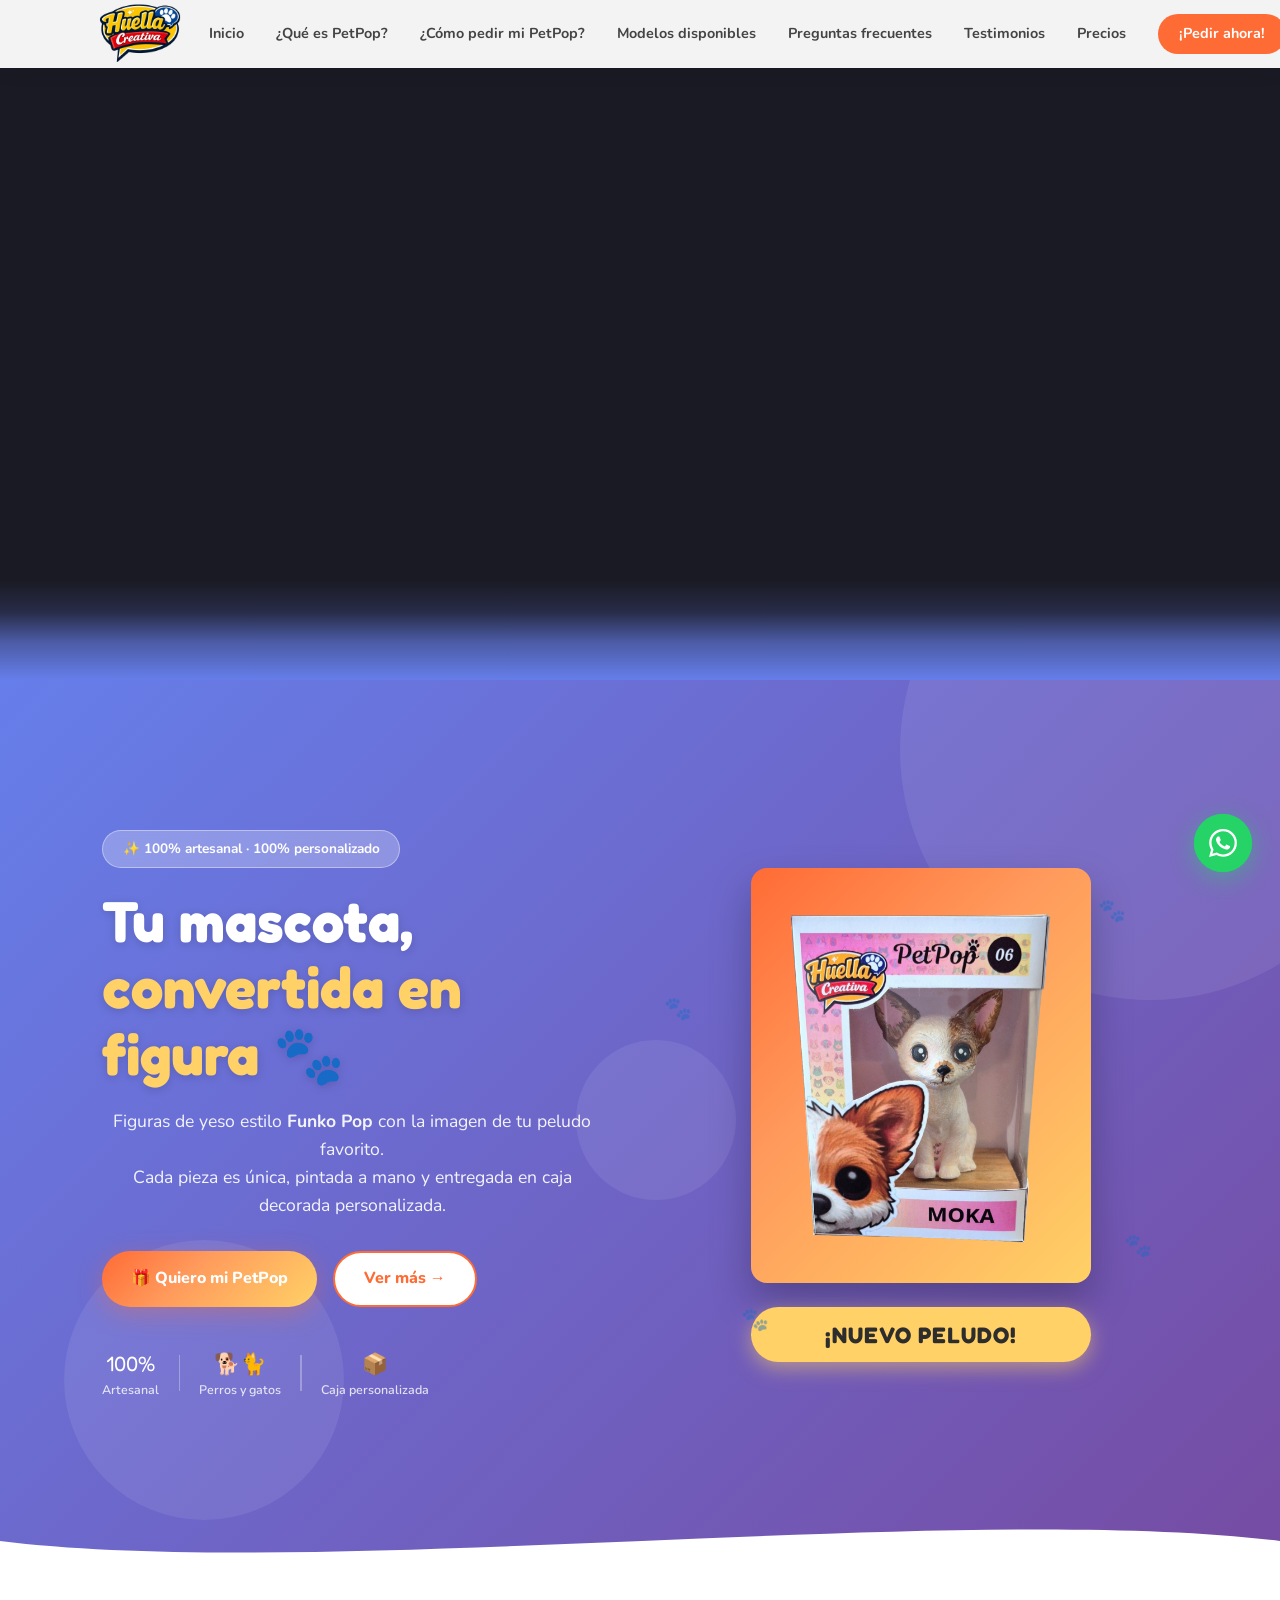
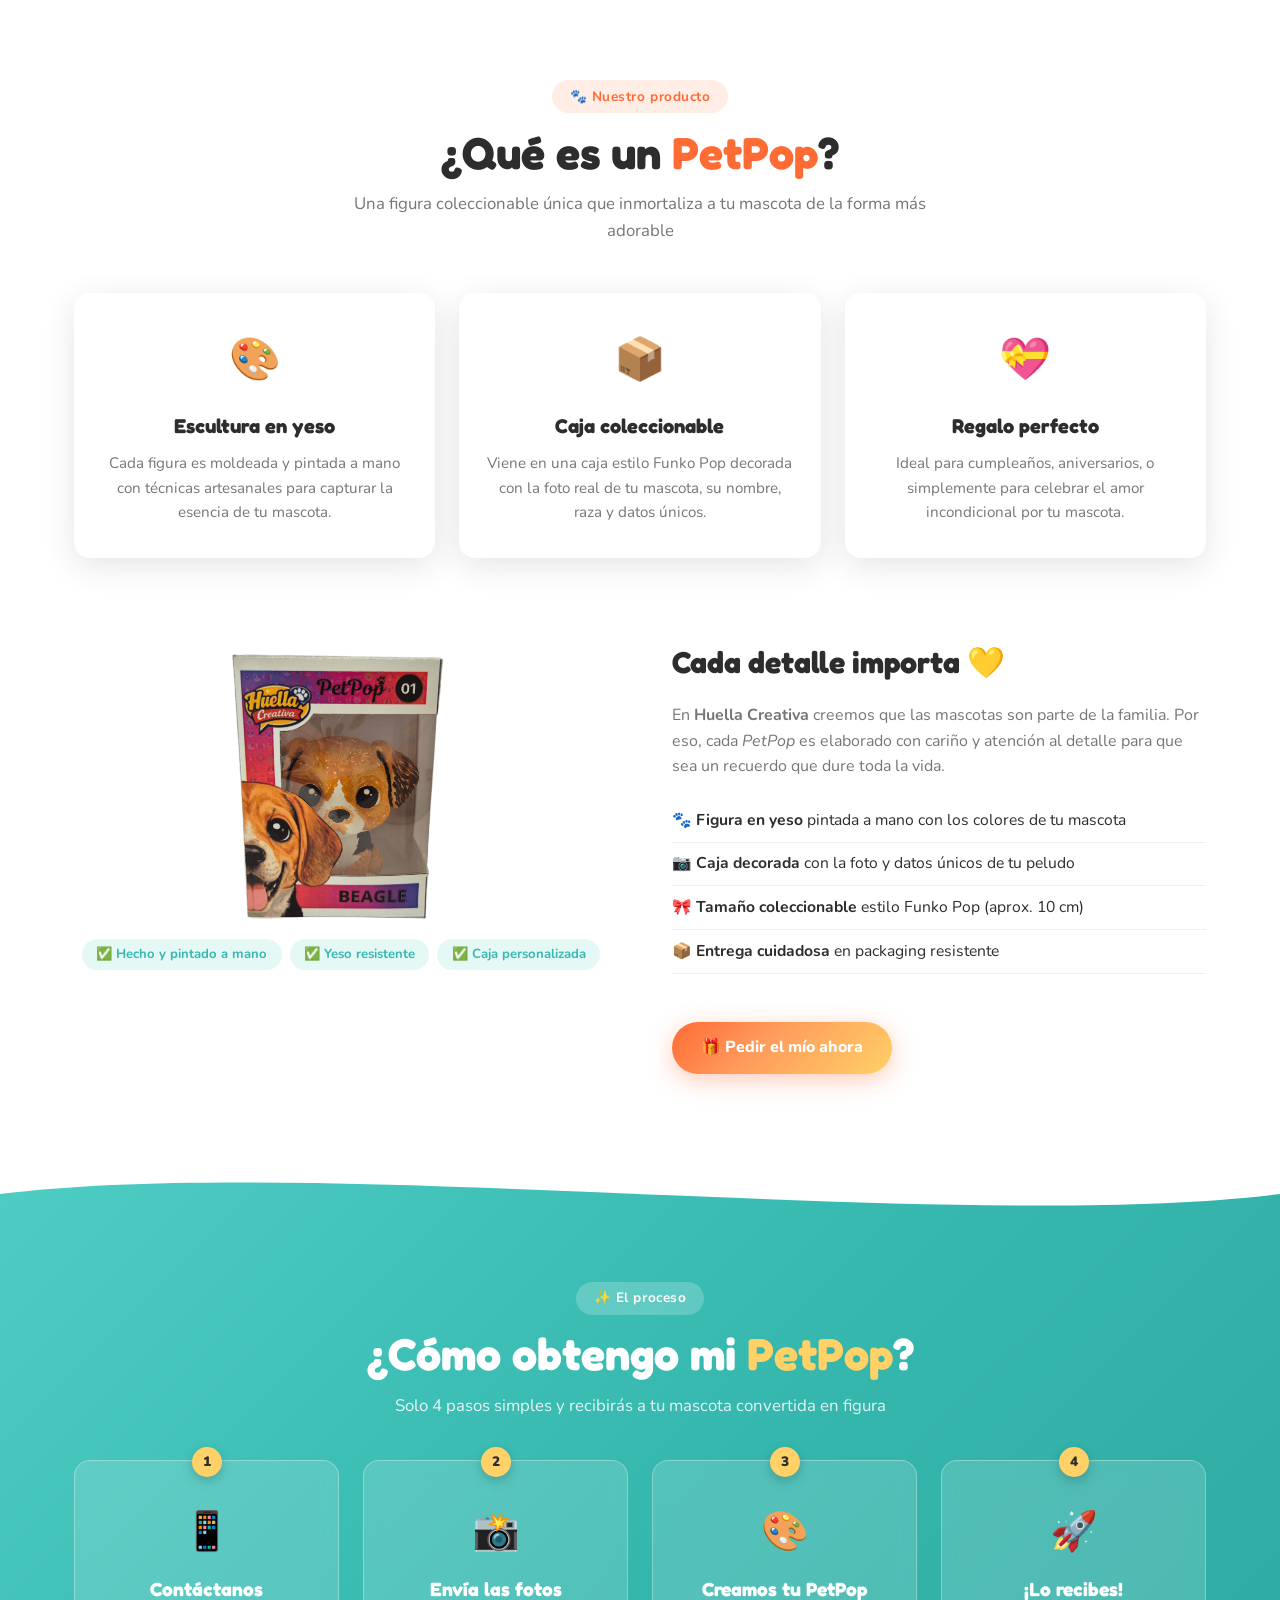
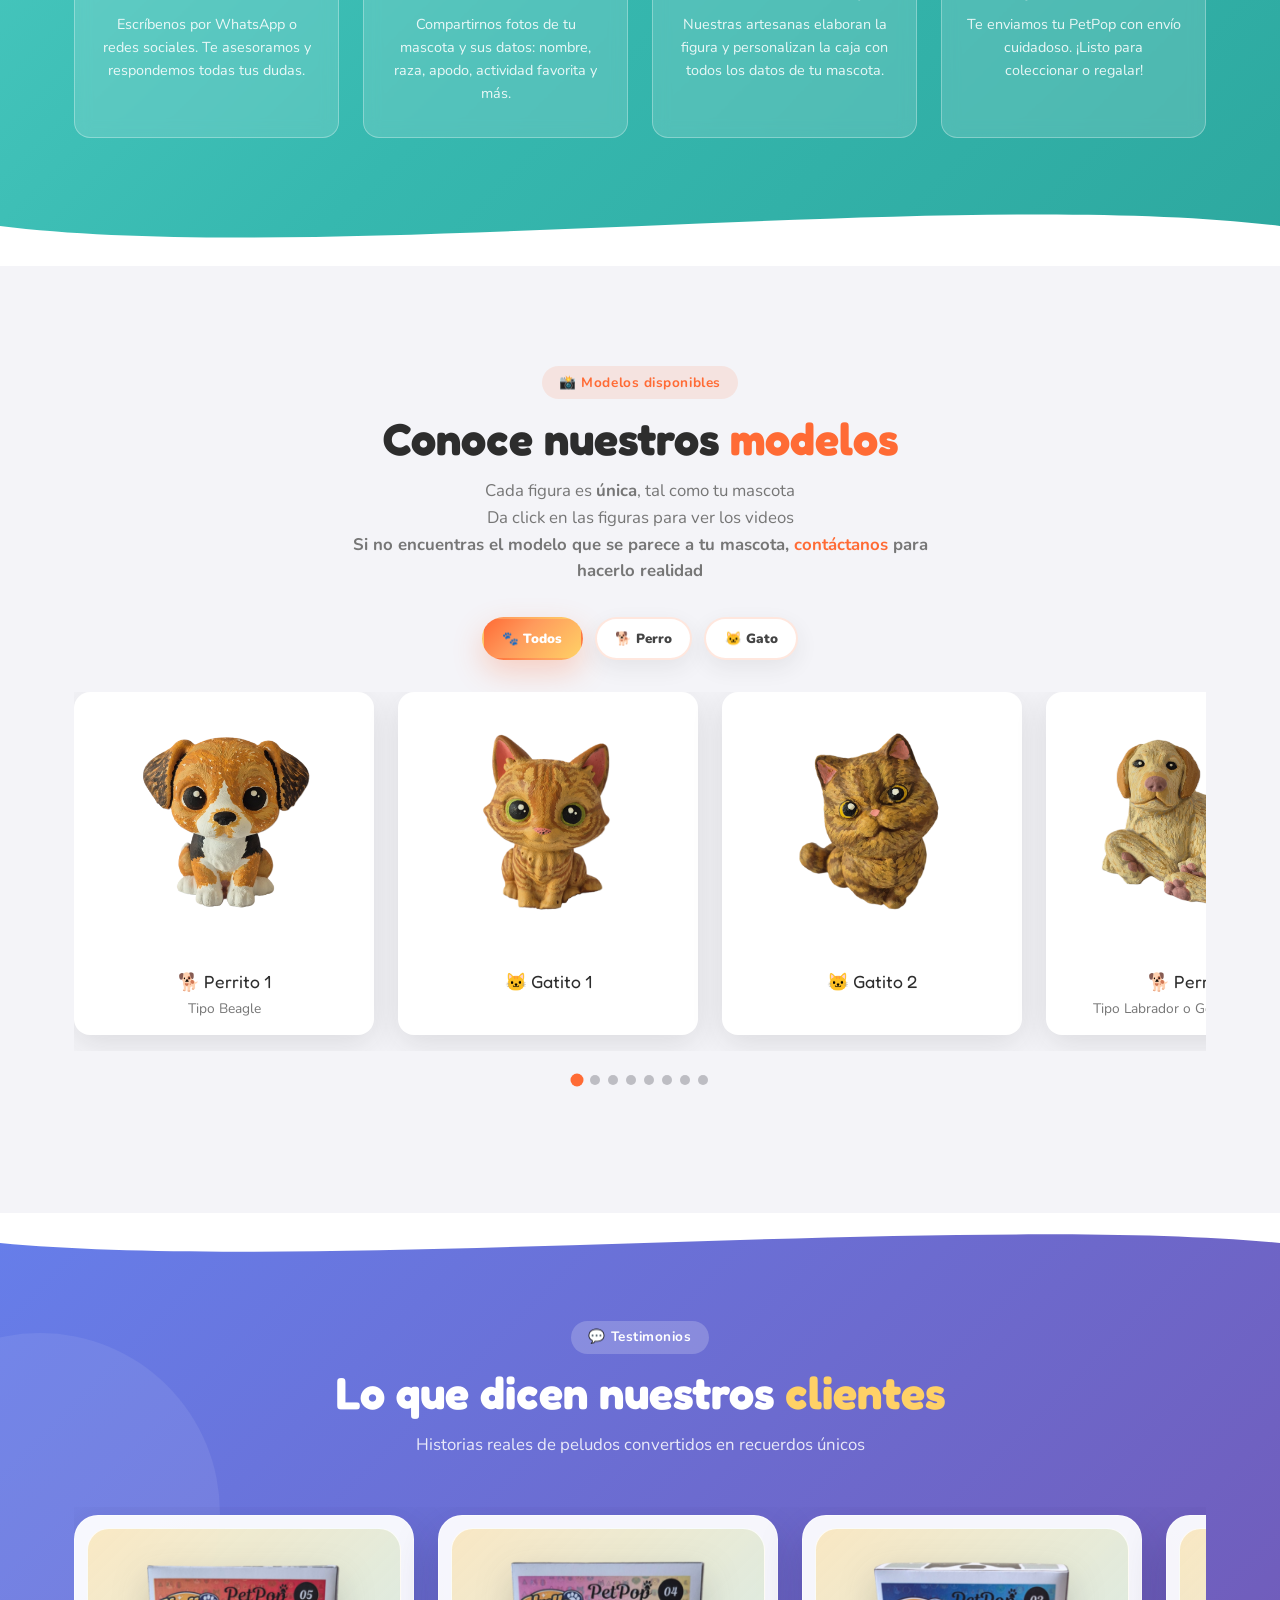
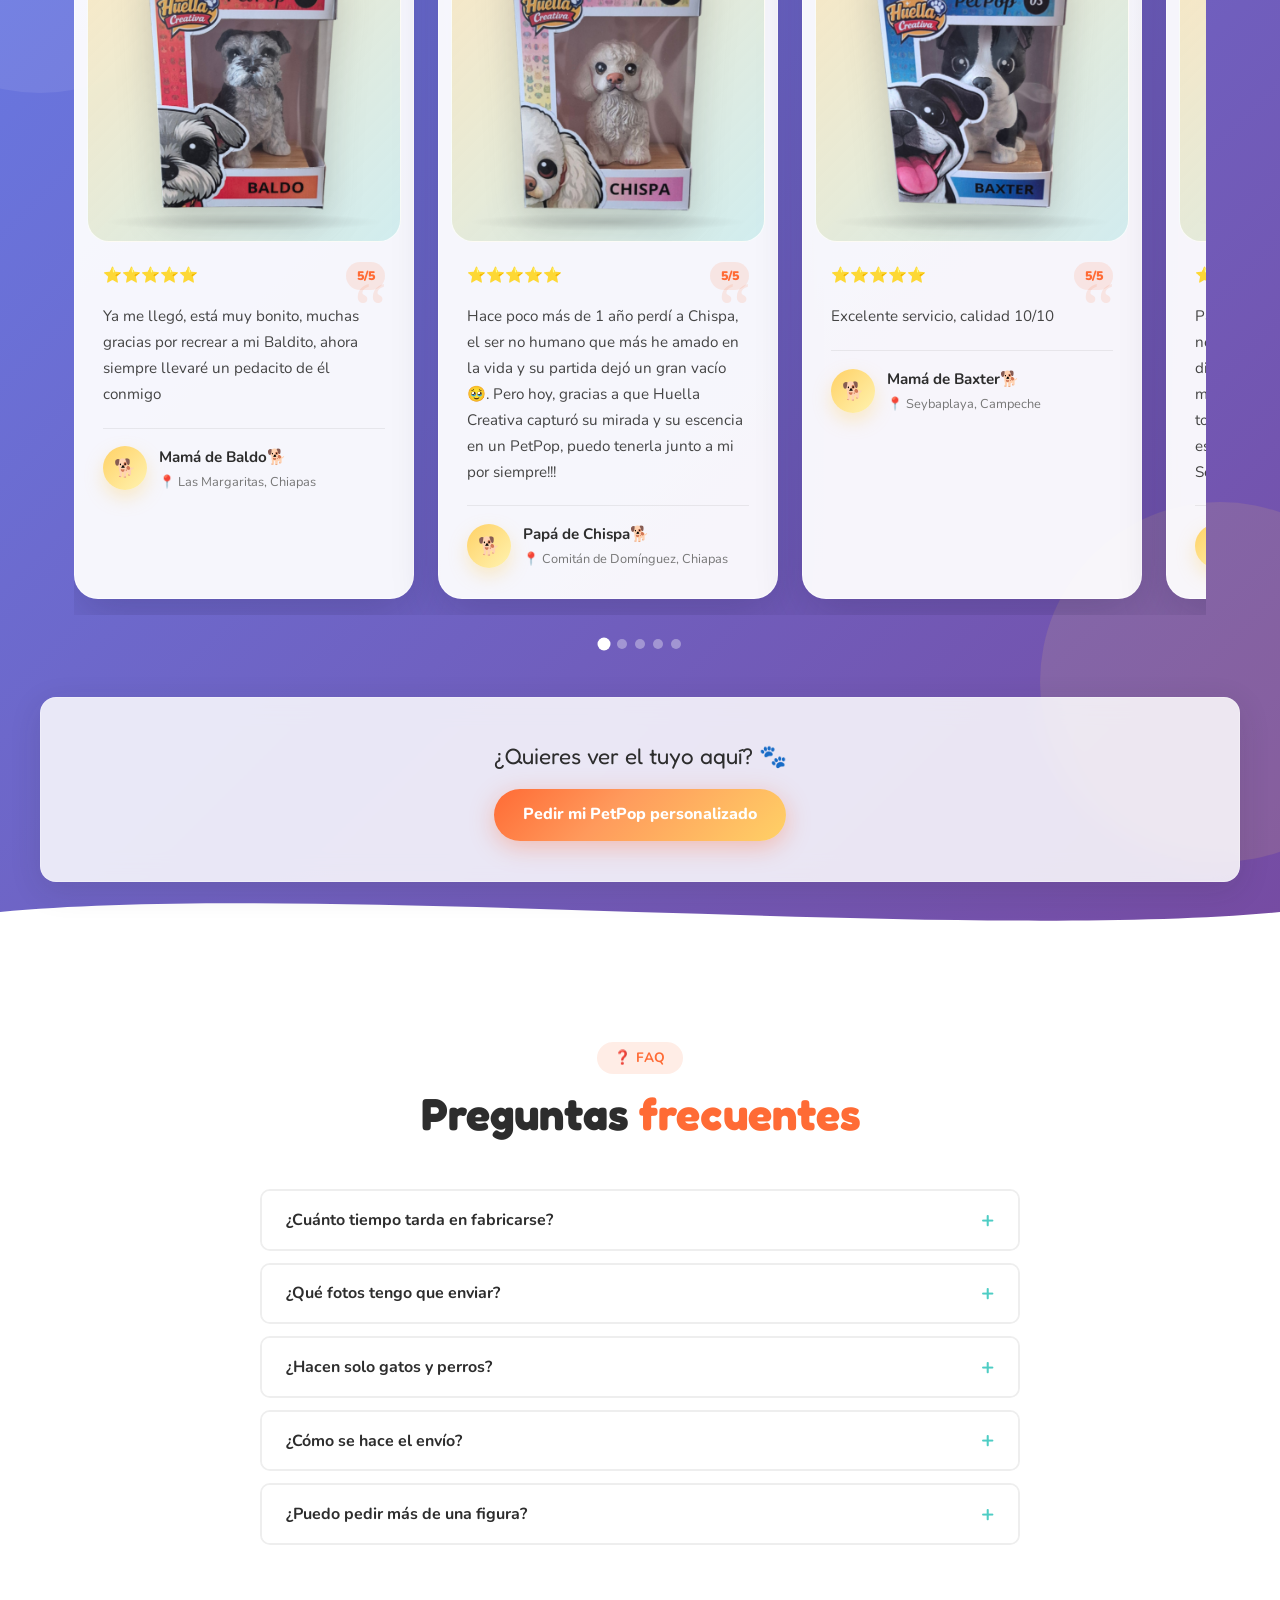
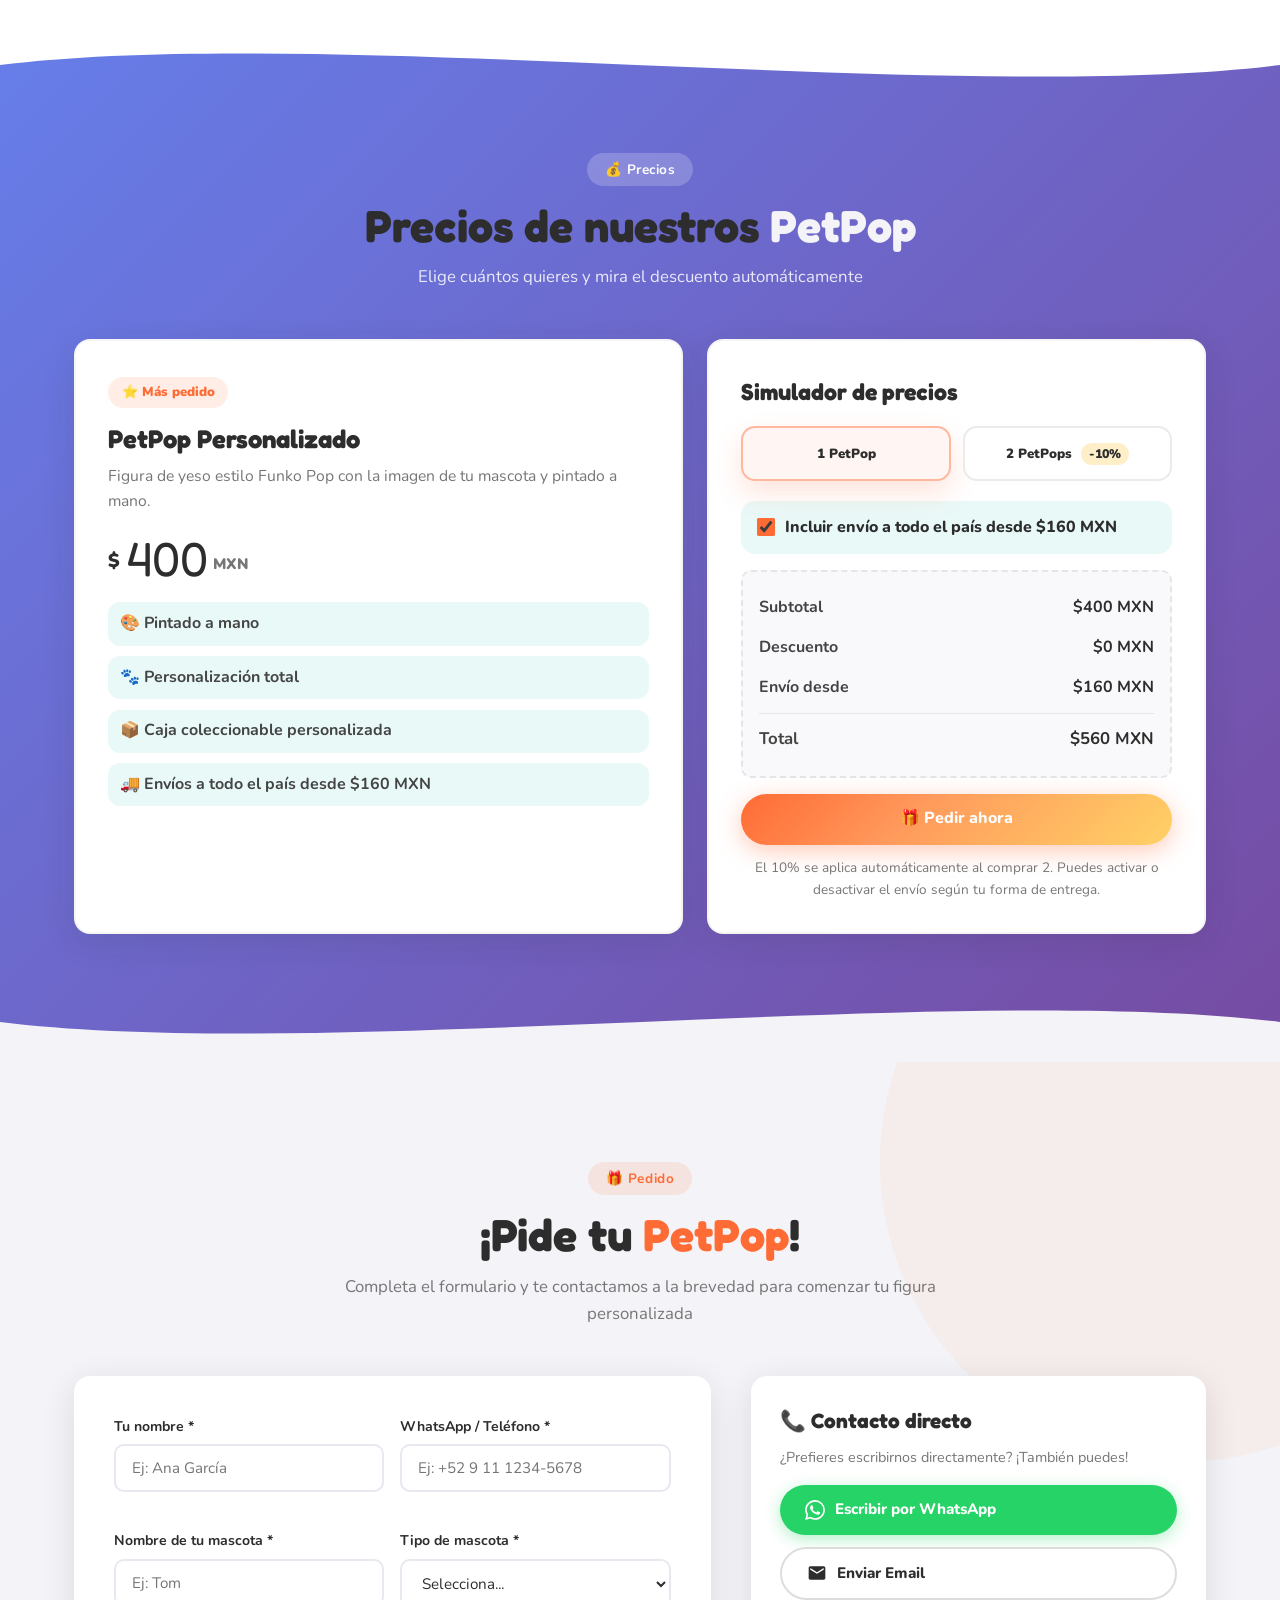
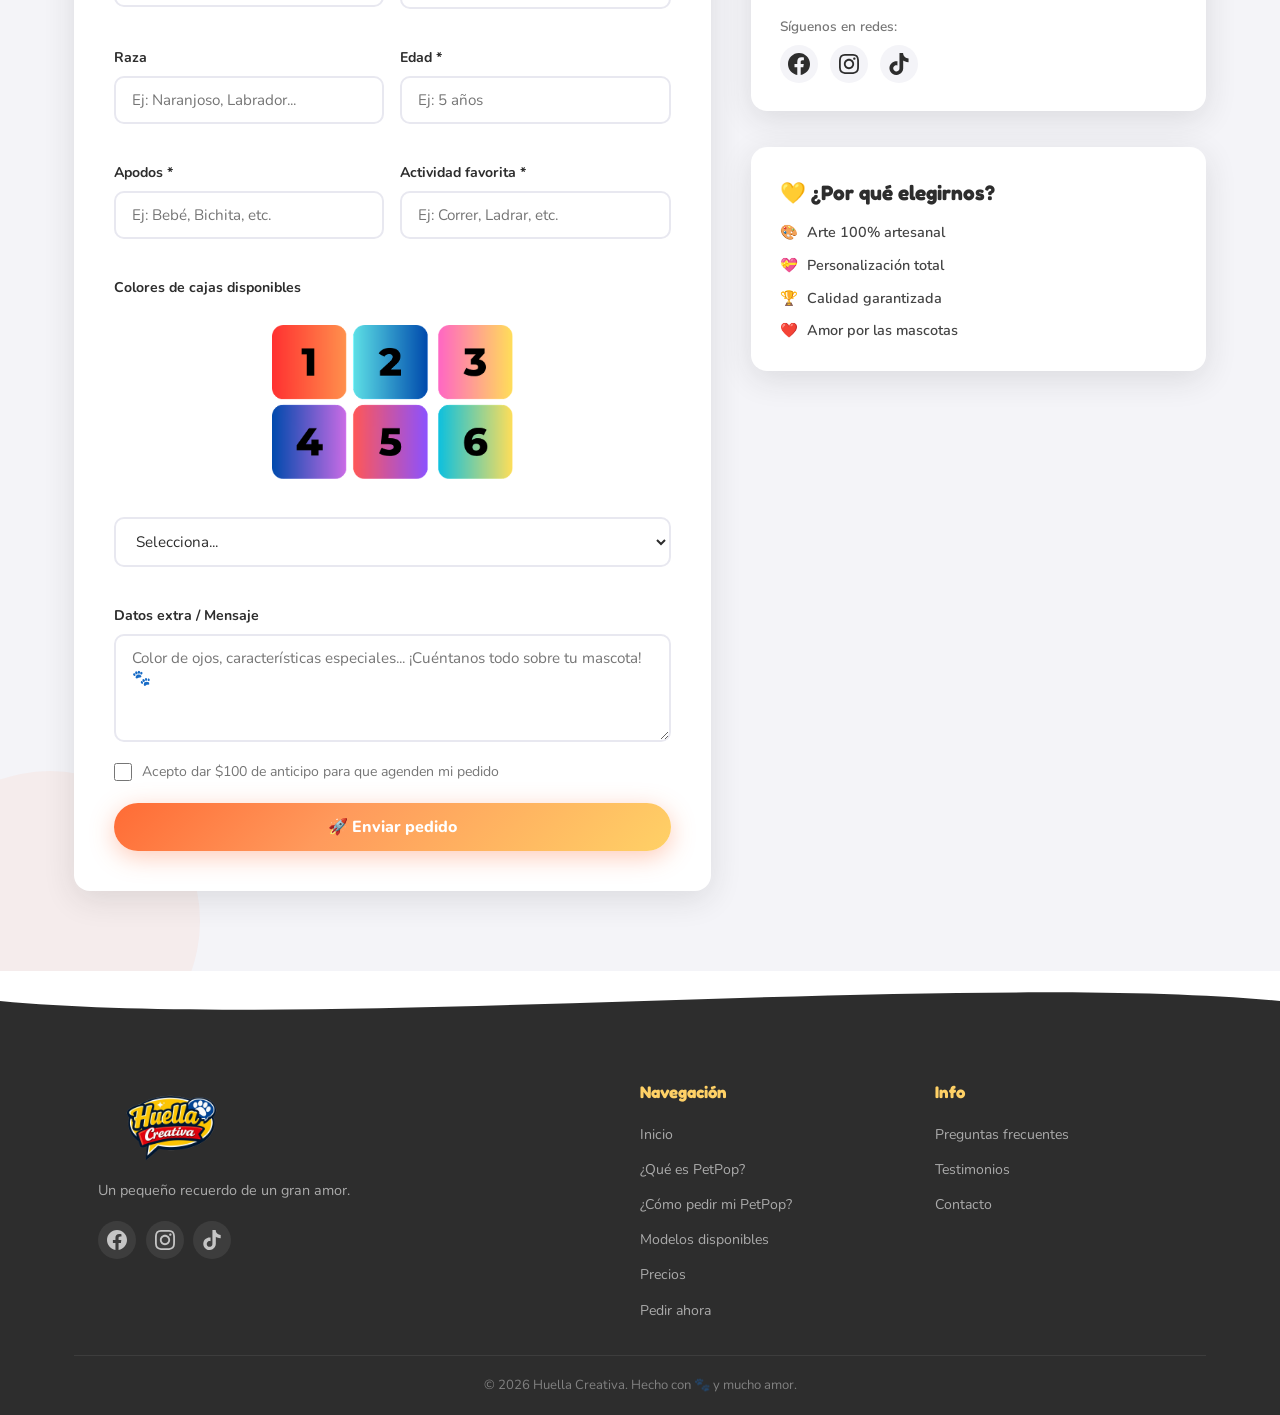
==== commit fa7b735d: "Add color box selection feature in the form" ====
--- a/index.html
+++ b/index.html
@@ -475,6 +475,24 @@
                 <span class="form-error" id="err-petActivity"></span>
               </div>
             </div>
+            <!-- <div class="form-row"> -->
+              <div class="form-group">
+                <label for="colorBoxImage">Colores de cajas disponibles</label>
+                <img src="images/colores-cajas.png" alt="Color de caja" class="color-box-image" />
+              </div>
+              <div class="form-group">
+                <select id="colorBox" name="colorBox" required>
+                  <option value="">Selecciona...</option>
+                  <option value="1">1</option>
+                  <option value="2">2</option>
+                  <option value="3">3</option>
+                  <option value="4">4</option>
+                  <option value="5">5</option>
+                  <option value="6">6</option>
+                </select>
+                <span class="form-error" id="err-colorBox"></span>
+              </div>
+            <!-- </div> -->
             <div class="form-group">
               <label for="message">Datos extra / Mensaje</label>
               <textarea id="message" name="message" rows="4" placeholder="Color de ojos, características especiales... ¡Cuéntanos todo sobre tu mascota! 🐾"></textarea>
--- a/styles.css
+++ b/styles.css
@@ -2066,4 +2066,18 @@
   color: var(--primary);
   transform: translateY(-3px);
   box-shadow: 0 4px 12px rgba(0,0,0,.05);
+}
+
+.color-box-image {
+  width: 50%;
+  height: auto;
+  margin: 0 auto;
+  padding: 1.2rem;
+  box-sizing: border-box;
+}
+
+@media (max-width: 768px) {
+  .color-box-image {
+    width: 100%;
+  }
 }
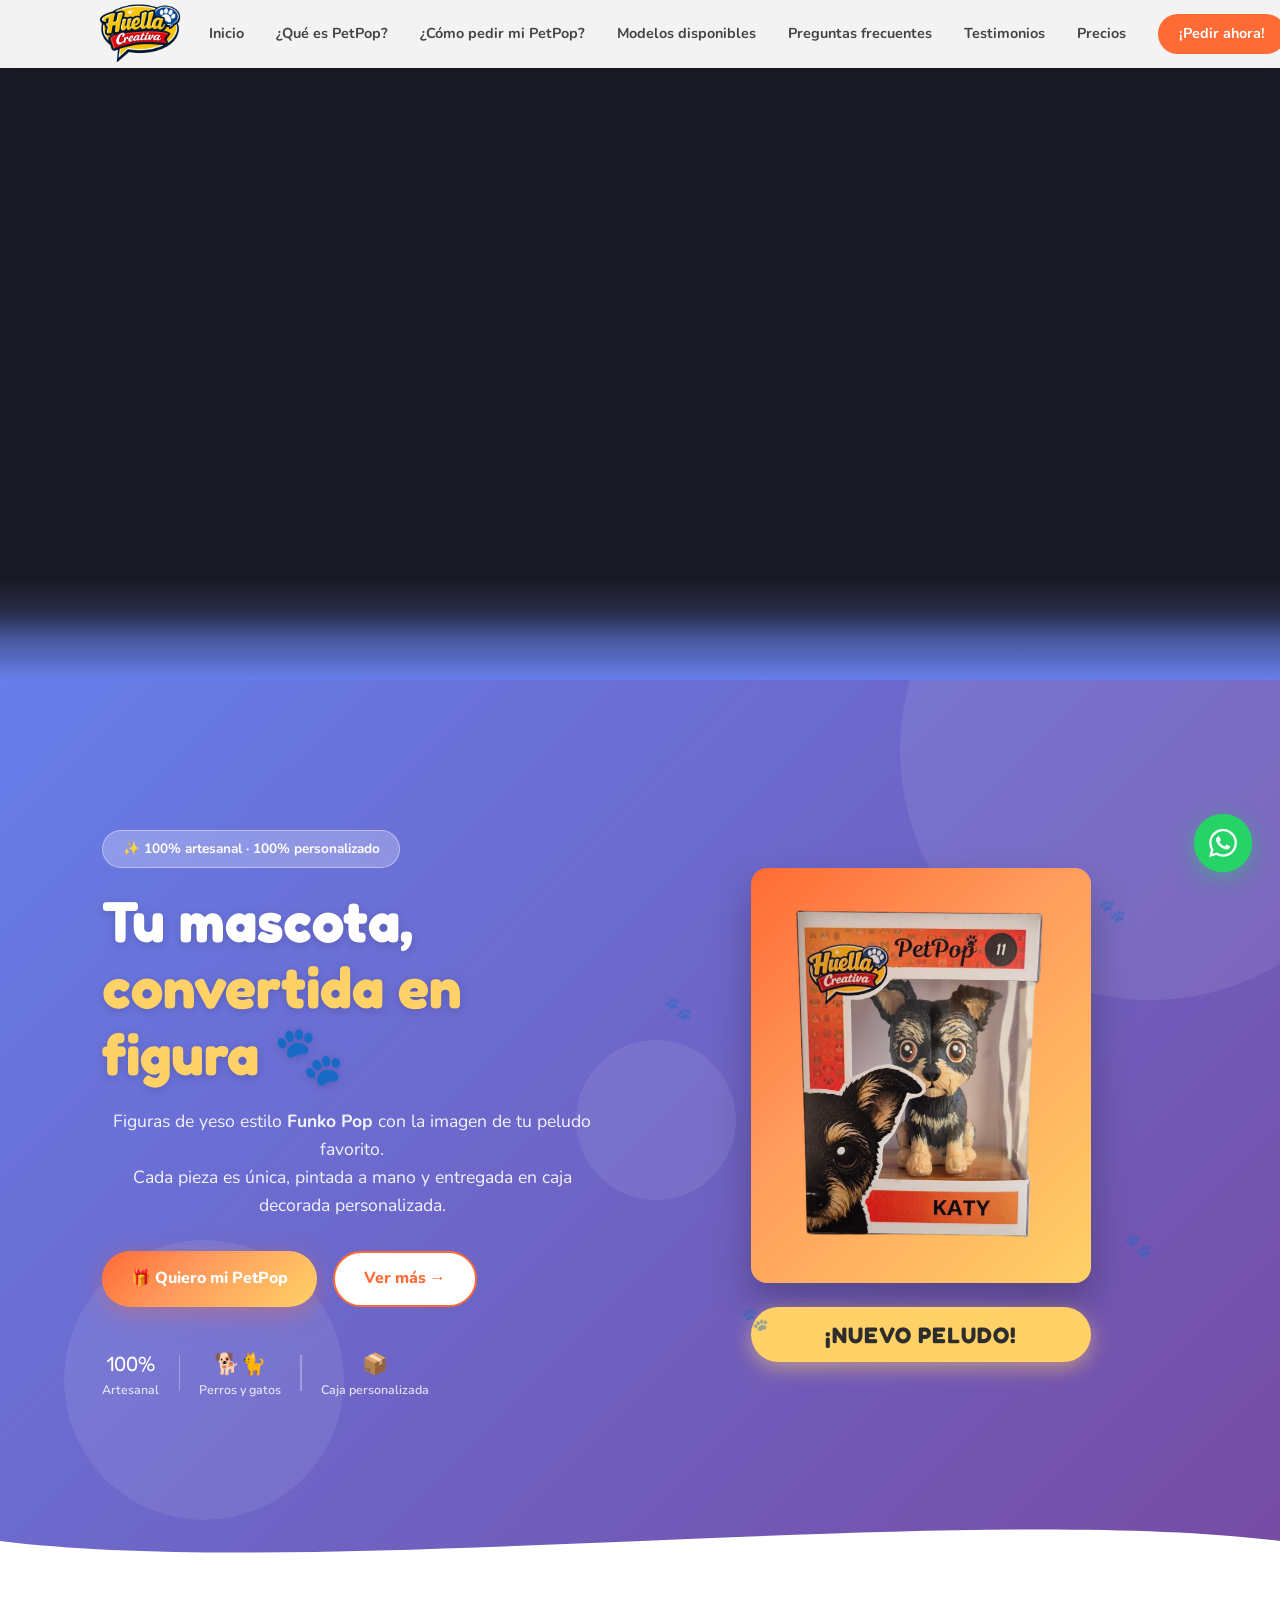
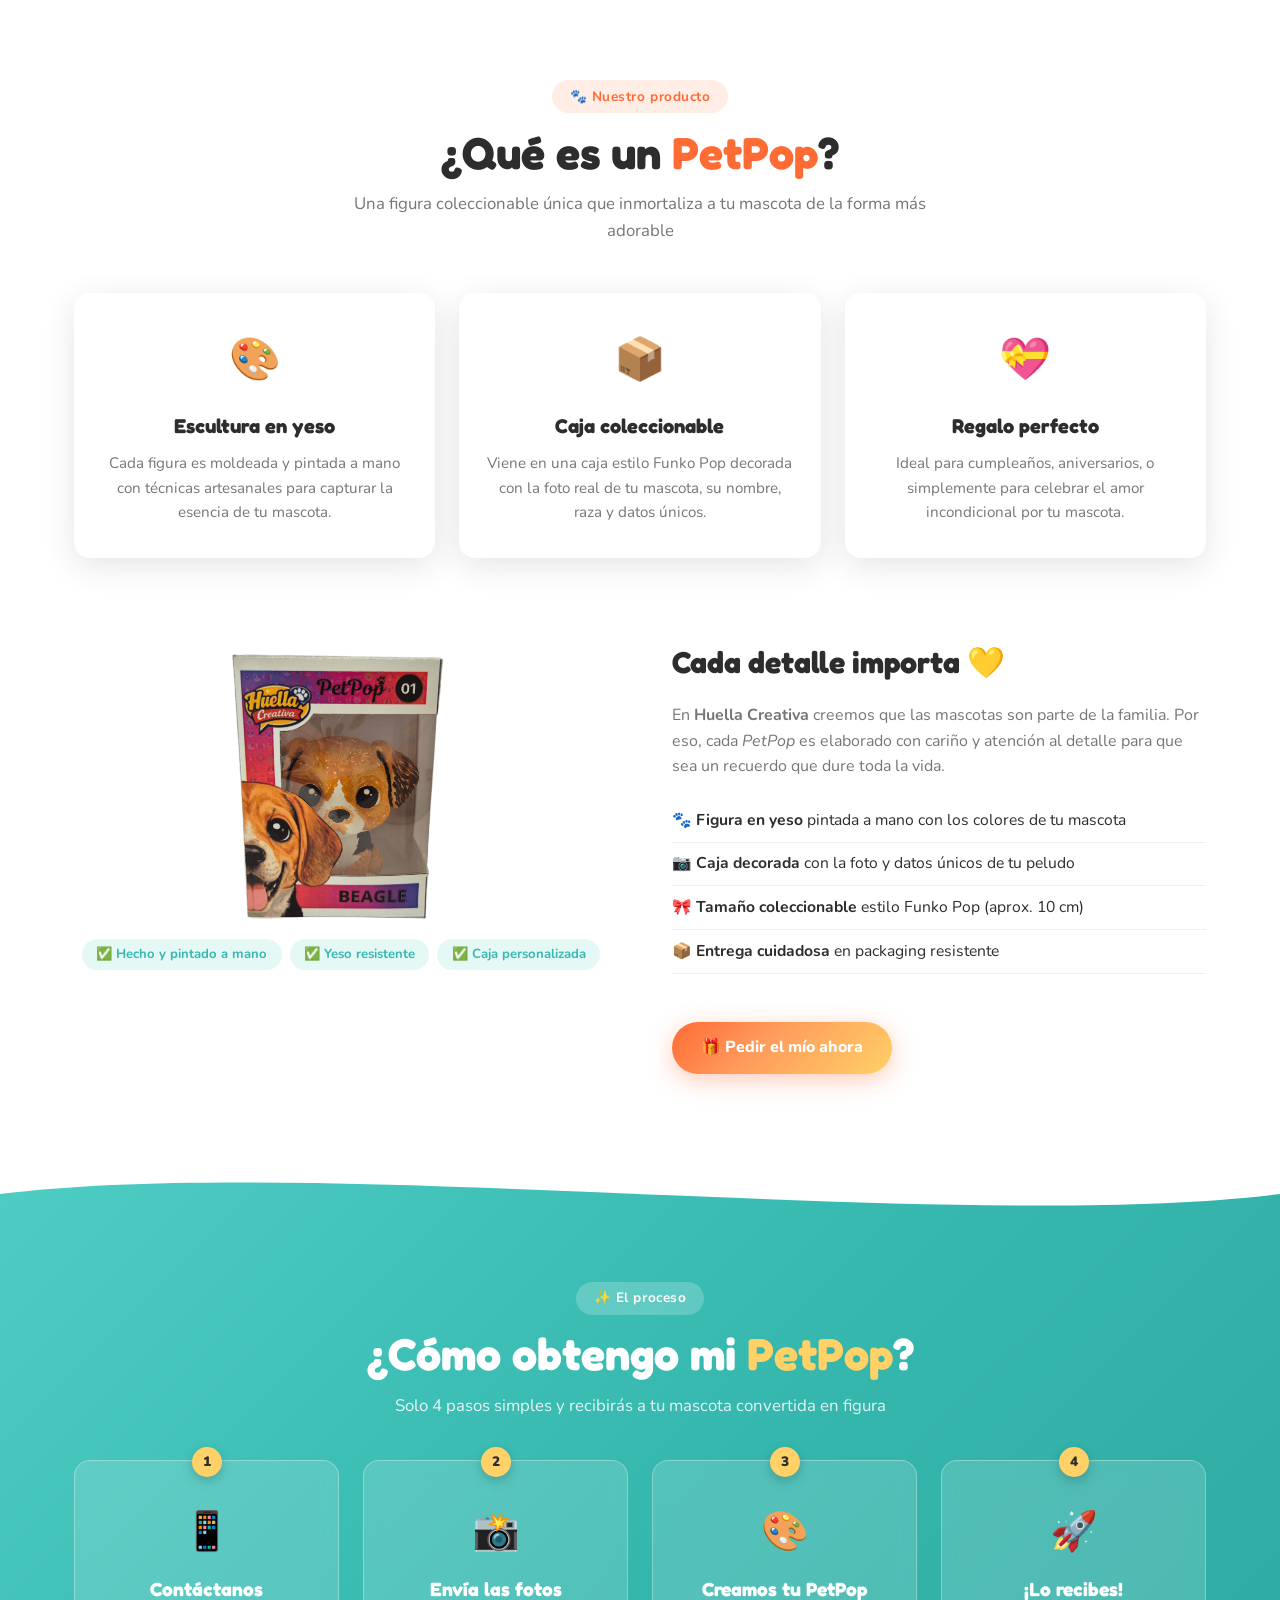
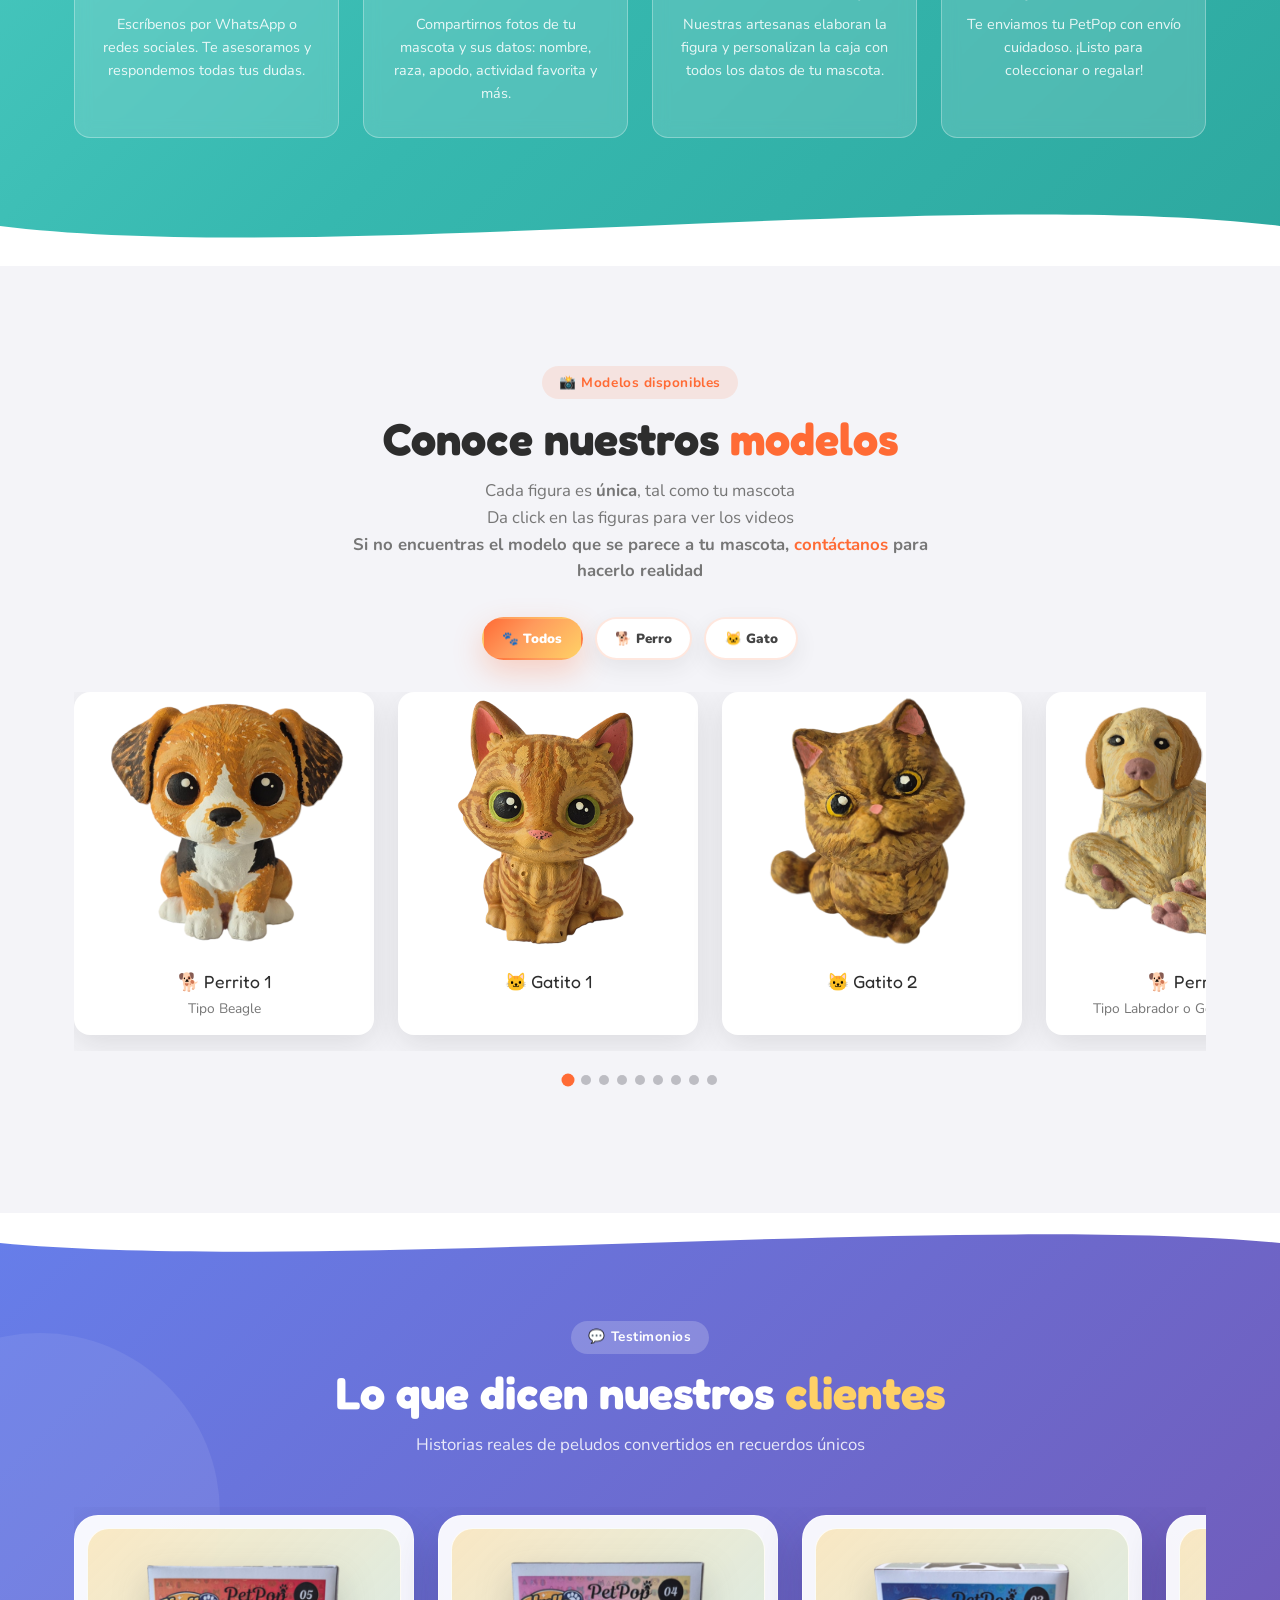
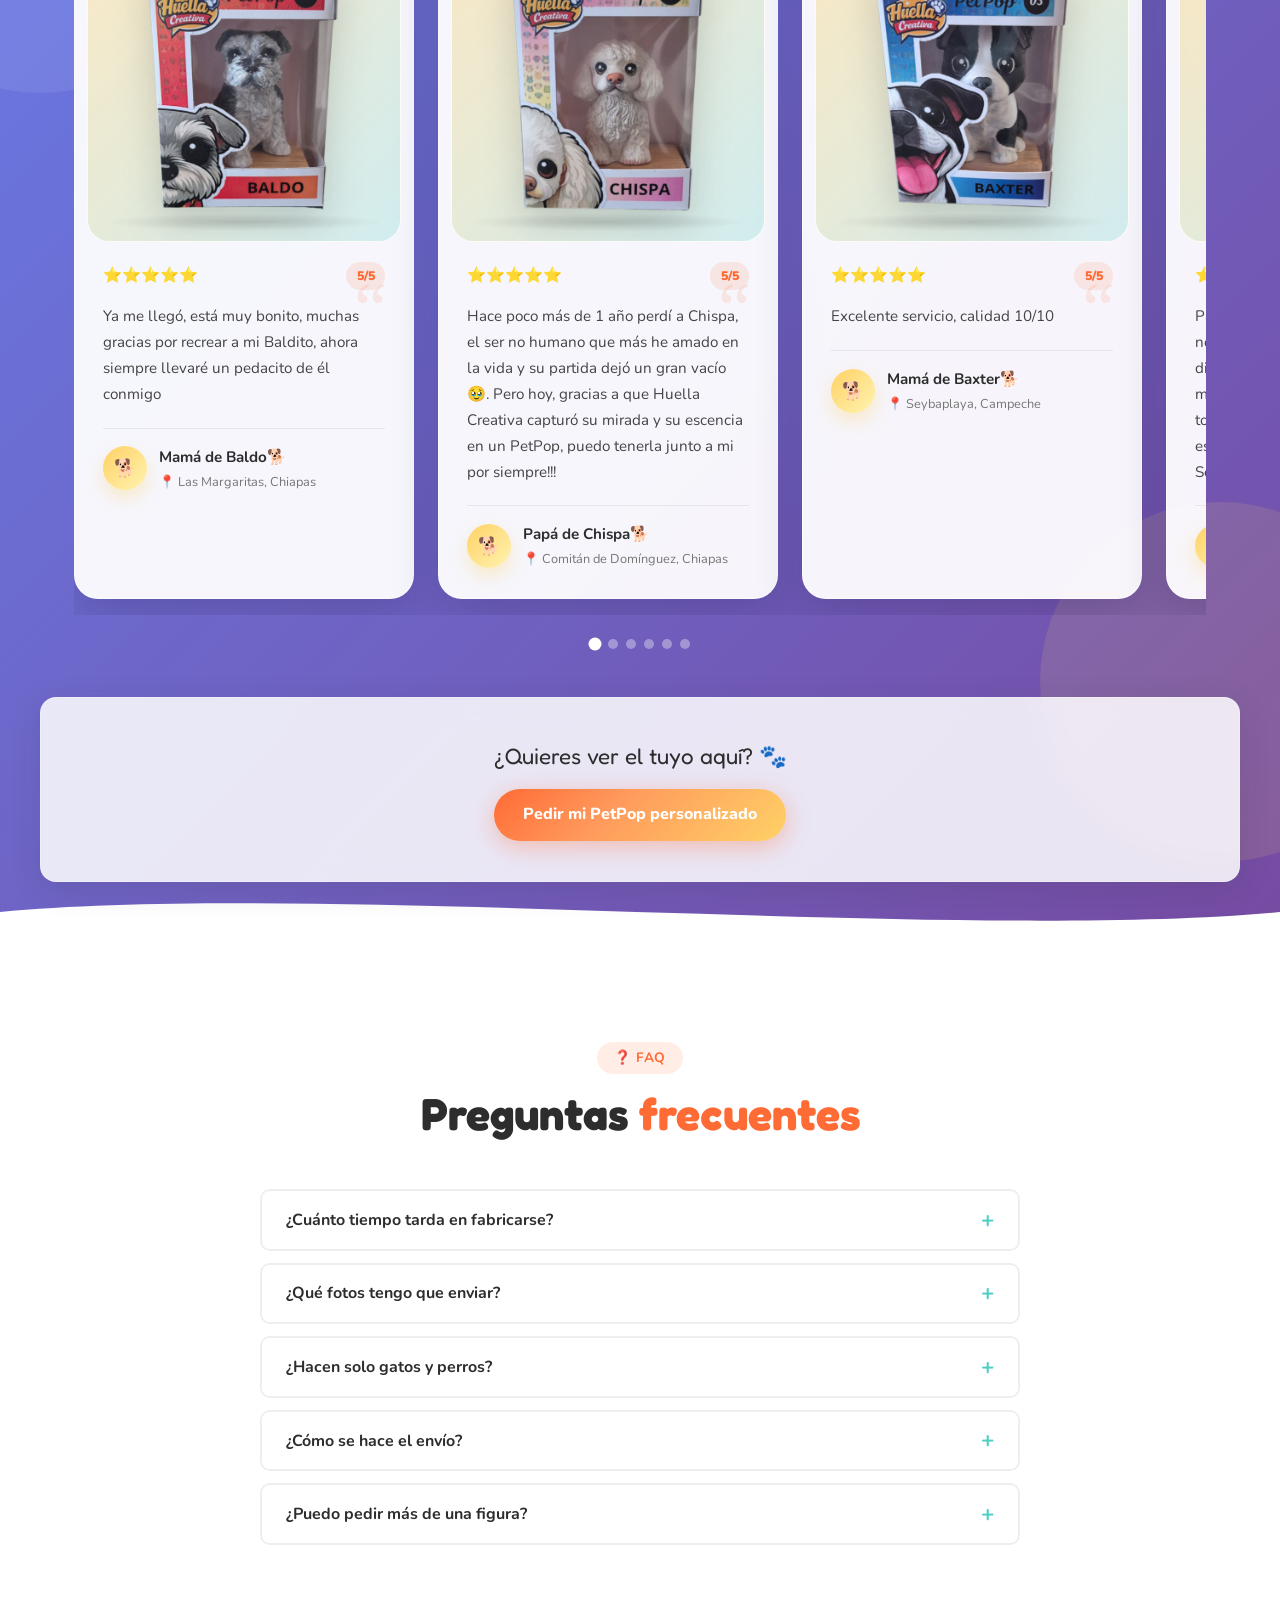
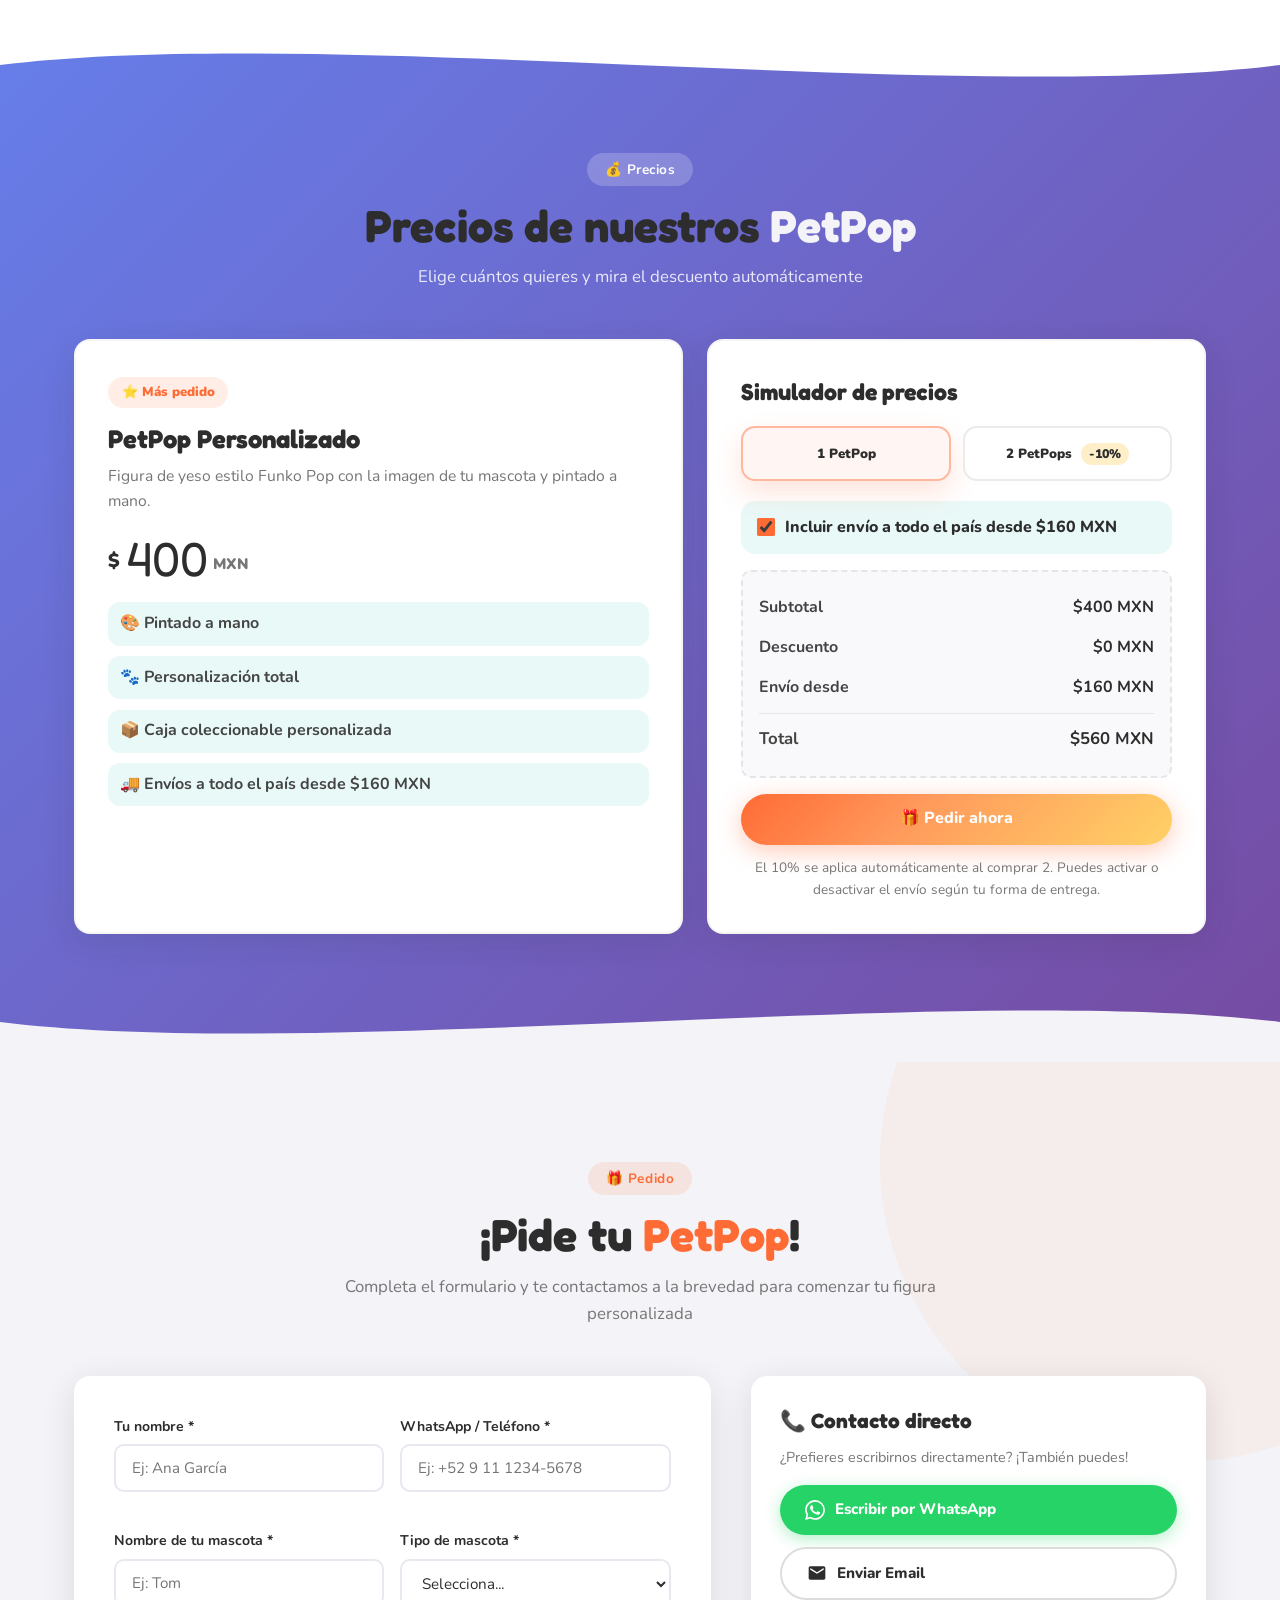
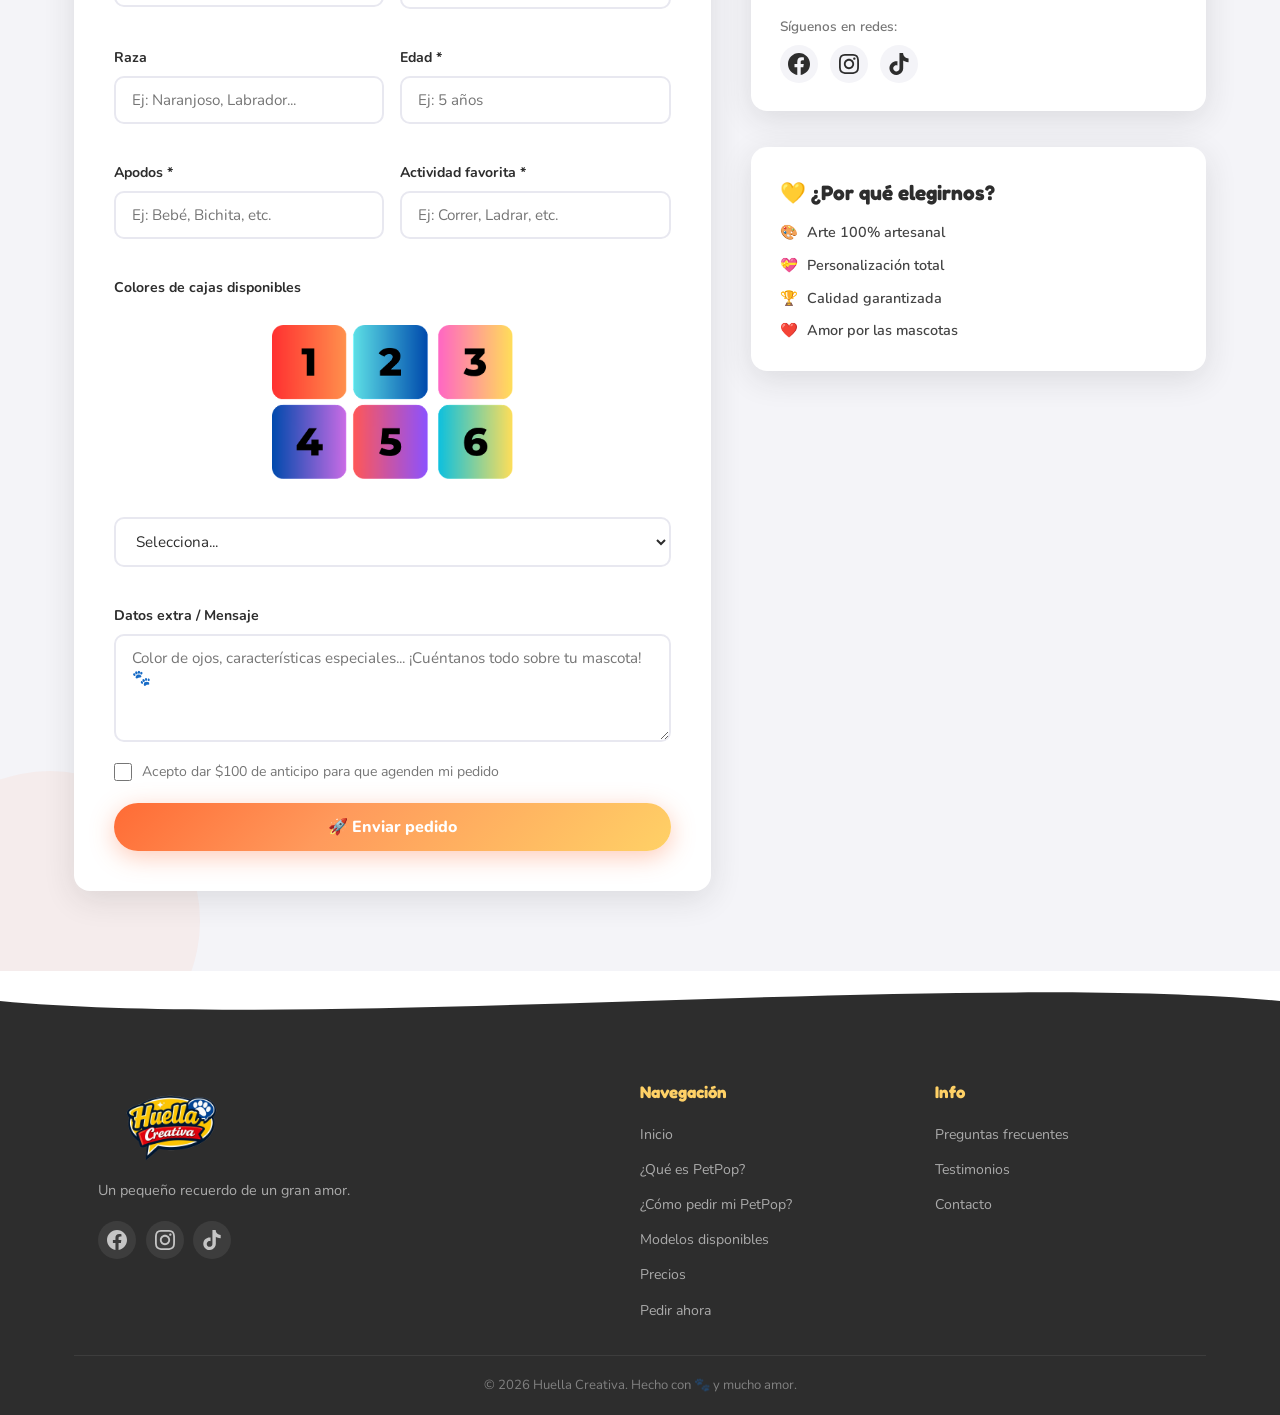
==== commit 7b720de3: "Add new pet model and adjust padding in styles.css for improved layout." ====
--- a/index.html
+++ b/index.html
@@ -93,7 +93,7 @@
       <!-- 🖼️ HERO VISUAL - CAMBIAR AQUÍ TUS IMÁGENES -->
     <div class="hero-visual animate-float">
      <div class="hero-product-image">
-      <img src="images/perrito6-caja.png" alt="PetPop personalizado - Figuras de yeso estilo Funko Pop" />
+      <img src="images/perrito8-caja.png" alt="PetPop personalizado - Figuras de yeso estilo Funko Pop" />
       <div class="hero-product-badge">¡Nuevo Peludo!</div>
     </div>
       
--- a/styles.css
+++ b/styles.css
@@ -869,7 +869,7 @@
   display: flex;
   align-items: center;
   justify-content: center;
-  padding: 2.5rem;
+  padding: 2rem;
   overflow: hidden;
   position: relative;
 }
@@ -878,6 +878,8 @@
   height: 100%;
   object-fit: contain;     /* evita recortes: se muestra completa */
   object-position: center; /* centrada dentro del recuadro */
+  transform: scale(1.28);
+  transform-origin: center;
 }
 
 /* Hint / tooltip para indicar que el card reproduce un video */
@@ -1897,7 +1899,7 @@
   /* Galería móvil: centrar y mostrar imágenes completas */
   .gallery-img-wrap {
     height: 240px;
-    padding: 1.5rem;
+    padding: 2rem;
   }
   .gallery-img-wrap .gallery-image {
     object-fit: contain;
